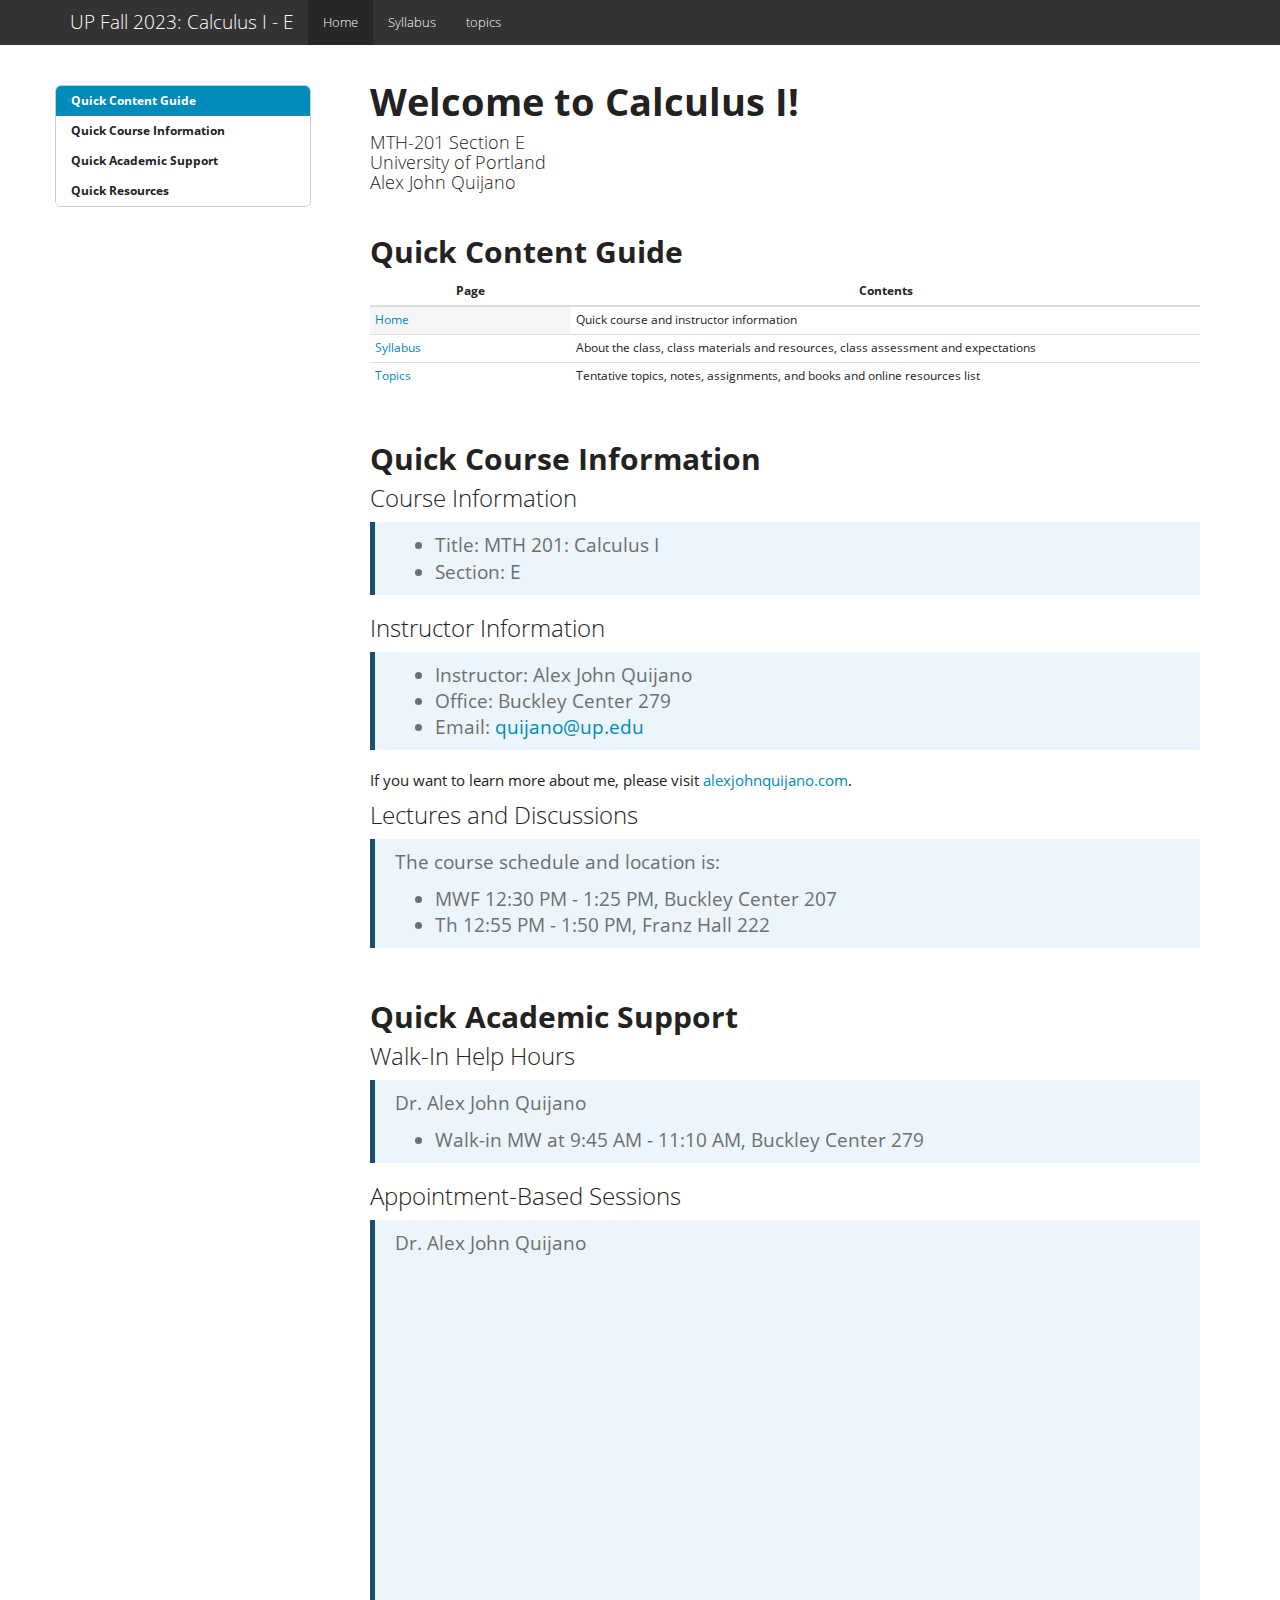
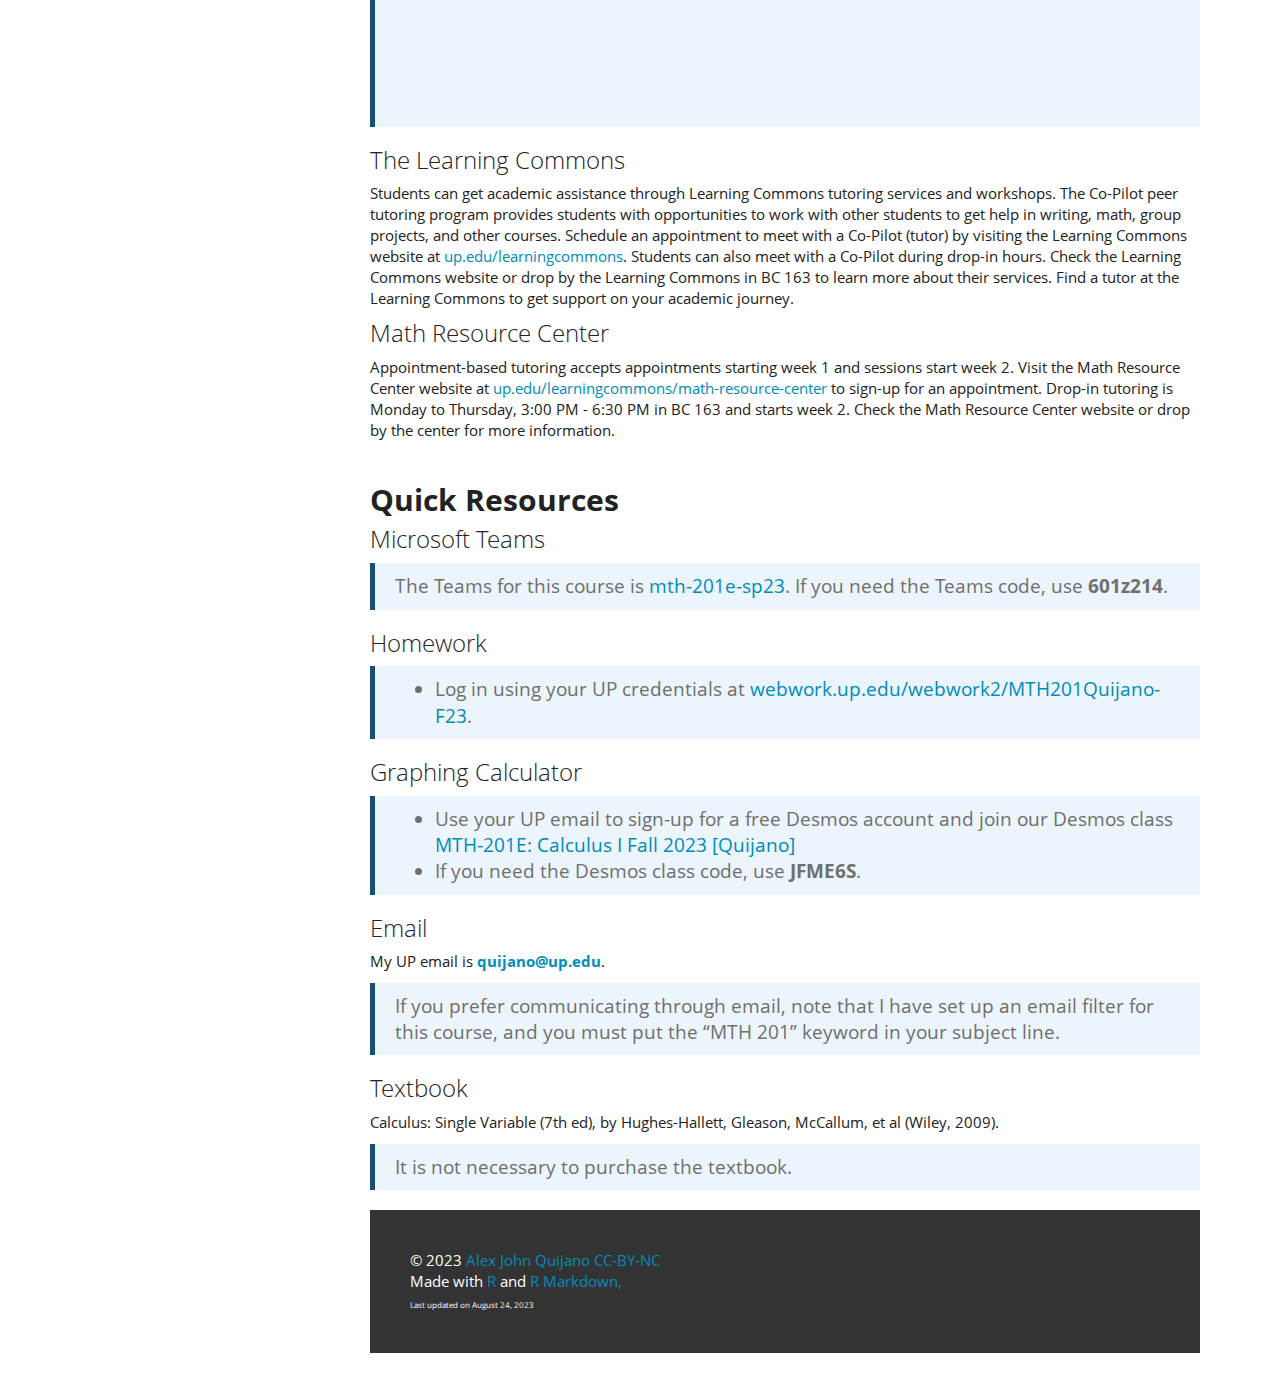
==== docs/index.html @ 6180c0e4 "initial commit" ====
<!DOCTYPE html>

<html>

<head>

<meta charset="utf-8" />
<meta name="generator" content="pandoc" />
<meta http-equiv="X-UA-Compatible" content="IE=EDGE" />




<title>Welcome to Calculus I!</title>

<script src="site_libs/header-attrs-2.24/header-attrs.js"></script>
<script src="site_libs/jquery-3.6.0/jquery-3.6.0.min.js"></script>
<meta name="viewport" content="width=device-width, initial-scale=1" />
<link href="site_libs/bootstrap-3.3.5/css/yeti.min.css" rel="stylesheet" />
<script src="site_libs/bootstrap-3.3.5/js/bootstrap.min.js"></script>
<script src="site_libs/bootstrap-3.3.5/shim/html5shiv.min.js"></script>
<script src="site_libs/bootstrap-3.3.5/shim/respond.min.js"></script>
<style>h1 {font-size: 34px;}
       h1.title {font-size: 38px;}
       h2 {font-size: 30px;}
       h3 {font-size: 24px;}
       h4 {font-size: 18px;}
       h5 {font-size: 16px;}
       h6 {font-size: 12px;}
       code {color: inherit; background-color: rgba(0, 0, 0, 0.04);}
       pre:not([class]) { background-color: white }</style>
<script src="site_libs/jqueryui-1.13.2/jquery-ui.min.js"></script>
<link href="site_libs/tocify-1.9.1/jquery.tocify.css" rel="stylesheet" />
<script src="site_libs/tocify-1.9.1/jquery.tocify.js"></script>
<script src="site_libs/navigation-1.1/tabsets.js"></script>
<link href="site_libs/highlightjs-9.12.0/default.css" rel="stylesheet" />
<script src="site_libs/highlightjs-9.12.0/highlight.js"></script>

<style type="text/css">
  code{white-space: pre-wrap;}
  span.smallcaps{font-variant: small-caps;}
  span.underline{text-decoration: underline;}
  div.column{display: inline-block; vertical-align: top; width: 50%;}
  div.hanging-indent{margin-left: 1.5em; text-indent: -1.5em;}
  ul.task-list{list-style: none;}
    </style>

<style type="text/css">code{white-space: pre;}</style>
<script type="text/javascript">
if (window.hljs) {
  hljs.configure({languages: []});
  hljs.initHighlightingOnLoad();
  if (document.readyState && document.readyState === "complete") {
    window.setTimeout(function() { hljs.initHighlighting(); }, 0);
  }
}
</script>






<link rel="stylesheet" href="css/custom.css" type="text/css" />



<style type = "text/css">
.main-container {
  max-width: 940px;
  margin-left: auto;
  margin-right: auto;
}
img {
  max-width:100%;
}
.tabbed-pane {
  padding-top: 12px;
}
.html-widget {
  margin-bottom: 20px;
}
button.code-folding-btn:focus {
  outline: none;
}
summary {
  display: list-item;
}
details > summary > p:only-child {
  display: inline;
}
pre code {
  padding: 0;
}
</style>


<style type="text/css">
.dropdown-submenu {
  position: relative;
}
.dropdown-submenu>.dropdown-menu {
  top: 0;
  left: 100%;
  margin-top: -6px;
  margin-left: -1px;
  border-radius: 0 6px 6px 6px;
}
.dropdown-submenu:hover>.dropdown-menu {
  display: block;
}
.dropdown-submenu>a:after {
  display: block;
  content: " ";
  float: right;
  width: 0;
  height: 0;
  border-color: transparent;
  border-style: solid;
  border-width: 5px 0 5px 5px;
  border-left-color: #cccccc;
  margin-top: 5px;
  margin-right: -10px;
}
.dropdown-submenu:hover>a:after {
  border-left-color: #adb5bd;
}
.dropdown-submenu.pull-left {
  float: none;
}
.dropdown-submenu.pull-left>.dropdown-menu {
  left: -100%;
  margin-left: 10px;
  border-radius: 6px 0 6px 6px;
}
</style>

<script type="text/javascript">
// manage active state of menu based on current page
$(document).ready(function () {
  // active menu anchor
  href = window.location.pathname
  href = href.substr(href.lastIndexOf('/') + 1)
  if (href === "")
    href = "index.html";
  var menuAnchor = $('a[href="' + href + '"]');

  // mark the anchor link active (and if it's in a dropdown, also mark that active)
  var dropdown = menuAnchor.closest('li.dropdown');
  if (window.bootstrap) { // Bootstrap 4+
    menuAnchor.addClass('active');
    dropdown.find('> .dropdown-toggle').addClass('active');
  } else { // Bootstrap 3
    menuAnchor.parent().addClass('active');
    dropdown.addClass('active');
  }

  // Navbar adjustments
  var navHeight = $(".navbar").first().height() + 15;
  var style = document.createElement('style');
  var pt = "padding-top: " + navHeight + "px; ";
  var mt = "margin-top: -" + navHeight + "px; ";
  var css = "";
  // offset scroll position for anchor links (for fixed navbar)
  for (var i = 1; i <= 6; i++) {
    css += ".section h" + i + "{ " + pt + mt + "}\n";
  }
  style.innerHTML = "body {" + pt + "padding-bottom: 40px; }\n" + css;
  document.head.appendChild(style);
});
</script>

<!-- tabsets -->

<style type="text/css">
.tabset-dropdown > .nav-tabs {
  display: inline-table;
  max-height: 500px;
  min-height: 44px;
  overflow-y: auto;
  border: 1px solid #ddd;
  border-radius: 4px;
}

.tabset-dropdown > .nav-tabs > li.active:before, .tabset-dropdown > .nav-tabs.nav-tabs-open:before {
  content: "\e259";
  font-family: 'Glyphicons Halflings';
  display: inline-block;
  padding: 10px;
  border-right: 1px solid #ddd;
}

.tabset-dropdown > .nav-tabs.nav-tabs-open > li.active:before {
  content: "\e258";
  font-family: 'Glyphicons Halflings';
  border: none;
}

.tabset-dropdown > .nav-tabs > li.active {
  display: block;
}

.tabset-dropdown > .nav-tabs > li > a,
.tabset-dropdown > .nav-tabs > li > a:focus,
.tabset-dropdown > .nav-tabs > li > a:hover {
  border: none;
  display: inline-block;
  border-radius: 4px;
  background-color: transparent;
}

.tabset-dropdown > .nav-tabs.nav-tabs-open > li {
  display: block;
  float: none;
}

.tabset-dropdown > .nav-tabs > li {
  display: none;
}
</style>

<!-- code folding -->



<style type="text/css">

#TOC {
  margin: 25px 0px 20px 0px;
}
@media (max-width: 768px) {
#TOC {
  position: relative;
  width: 100%;
}
}

@media print {
.toc-content {
  /* see https://github.com/w3c/csswg-drafts/issues/4434 */
  float: right;
}
}

.toc-content {
  padding-left: 30px;
  padding-right: 40px;
}

div.main-container {
  max-width: 1200px;
}

div.tocify {
  width: 20%;
  max-width: 260px;
  max-height: 85%;
}

@media (min-width: 768px) and (max-width: 991px) {
  div.tocify {
    width: 25%;
  }
}

@media (max-width: 767px) {
  div.tocify {
    width: 100%;
    max-width: none;
  }
}

.tocify ul, .tocify li {
  line-height: 20px;
}

.tocify-subheader .tocify-item {
  font-size: 0.90em;
}

.tocify .list-group-item {
  border-radius: 0px;
}


</style>



</head>

<body>


<div class="container-fluid main-container">


<!-- setup 3col/9col grid for toc_float and main content  -->
<div class="row">
<div class="col-xs-12 col-sm-4 col-md-3">
<div id="TOC" class="tocify">
</div>
</div>

<div class="toc-content col-xs-12 col-sm-8 col-md-9">




<div class="navbar navbar-default  navbar-fixed-top" role="navigation">
  <div class="container">
    <div class="navbar-header">
      <button type="button" class="navbar-toggle collapsed" data-toggle="collapse" data-bs-toggle="collapse" data-target="#navbar" data-bs-target="#navbar">
        <span class="icon-bar"></span>
        <span class="icon-bar"></span>
        <span class="icon-bar"></span>
      </button>
      <a class="navbar-brand" href="index.html">UP Fall 2023: Calculus I - E</a>
    </div>
    <div id="navbar" class="navbar-collapse collapse">
      <ul class="nav navbar-nav">
        <li>
  <a href="index.html">Home</a>
</li>
<li>
  <a href="syllabus.html">Syllabus</a>
</li>
<li>
  <a href="topics.html">topics</a>
</li>
      </ul>
      <ul class="nav navbar-nav navbar-right">
        
      </ul>
    </div><!--/.nav-collapse -->
  </div><!--/.container -->
</div><!--/.navbar -->

<div id="header">



<h1 class="title toc-ignore"><strong>Welcome to Calculus
I!</strong></h1>
<h4 class="author"><div class="line-block">MTH-201 Section E<br />
University of Portland<br />
Alex John Quijano</div></h4>

</div>


<p><br></p>
<div id="quick-content-guide" class="section level2">
<h2><strong>Quick Content Guide</strong></h2>
<table>
<colgroup>
<col width="24%" />
<col width="75%" />
</colgroup>
<thead>
<tr class="header">
<th>Page</th>
<th>Contents</th>
</tr>
</thead>
<tbody>
<tr class="odd">
<td><a href="index.html">Home</a></td>
<td>Quick course and instructor information</td>
</tr>
<tr class="even">
<td><a href="syllabus.html">Syllabus</a></td>
<td>About the class, class materials and resources, class assessment and
expectations</td>
</tr>
<tr class="odd">
<td><a href="topics.html">Topics</a></td>
<td>Tentative topics, notes, assignments, and books and online resources
list</td>
</tr>
</tbody>
</table>
<p><br></p>
</div>
<div id="quick-course-information" class="section level2">
<h2><strong>Quick Course Information</strong></h2>
<div id="course-information" class="section level3">
<h3>Course Information</h3>
<blockquote>
<ul>
<li>Title: MTH 201: Calculus I</li>
<li>Section: E</li>
</ul>
</blockquote>
</div>
<div id="instructor-information" class="section level3">
<h3>Instructor Information</h3>
<blockquote>
<ul>
<li>Instructor: Alex John Quijano</li>
<li>Office: Buckley Center 279</li>
<li>Email: <a href="mailto:quijano@up.edu"
class="email">quijano@up.edu</a></li>
</ul>
</blockquote>
<p>If you want to learn more about me, please visit <a
href="https://alexjohnquijano.com/"
target="_blank">alexjohnquijano.com</a>.</p>
</div>
<div id="lectures-and-discussions" class="section level3">
<h3>Lectures and Discussions</h3>
<blockquote>
<p>The course schedule and location is:</p>
<ul>
<li>MWF 12:30 PM - 1:25 PM, Buckley Center 207</li>
<li>Th 12:55 PM - 1:50 PM, Franz Hall 222</li>
</ul>
</blockquote>
<p><br></p>
</div>
</div>
<div id="quick-academic-support" class="section level2">
<h2><strong>Quick Academic Support</strong></h2>
<div id="walk-in-help-hours" class="section level3">
<h3>Walk-In Help Hours</h3>
<blockquote>
<p>Dr. Alex John Quijano</p>
<ul>
<li>Walk-in MW at 9:45 AM - 11:10 AM, Buckley Center 279</li>
</ul>
</blockquote>
</div>
<div id="appointment-based-sessions" class="section level3">
<h3>Appointment-Based Sessions</h3>
<blockquote>
<p>Dr. Alex John Quijano</p>
<!-- Calendly inline widget begin -->
<div class="calendly-inline-widget"
data-url="https://calendly.com/alexjohnquijano?hide_landing_page_details=1&amp;hide_gdpr_banner=1"
style="min-width:320px;height:450px;">

</div>
<script type="text/javascript" src="https://assets.calendly.com/assets/external/widget.js" async></script>
<!-- Calendly inline widget end -->
</blockquote>
</div>
<div id="the-learning-commons" class="section level3">
<h3>The Learning Commons</h3>
<p>Students can get academic assistance through Learning Commons
tutoring services and workshops. The Co-Pilot peer tutoring program
provides students with opportunities to work with other students to get
help in writing, math, group projects, and other courses. Schedule an
appointment to meet with a Co-Pilot (tutor) by visiting the Learning
Commons website at <a href="www.up.edu/learningcommons"
target="_blank">up.edu/learningcommons</a>. Students can also meet with
a Co-Pilot during drop-in hours. Check the Learning Commons website or
drop by the Learning Commons in BC 163 to learn more about their
services. Find a tutor at the Learning Commons to get support on your
academic journey.</p>
</div>
<div id="math-resource-center" class="section level3">
<h3>Math Resource Center</h3>
<p>Appointment-based tutoring accepts appointments starting week 1 and
sessions start week 2. Visit the Math Resource Center website at <a
href="https://www.up.edu/learningcommons/math-resource-center/index.html"
target="_blank">up.edu/learningcommons/math-resource-center</a> to
sign-up for an appointment. Drop-in tutoring is Monday to Thursday, 3:00
PM - 6:30 PM in BC 163 and starts week 2. Check the Math Resource Center
website or drop by the center for more information.</p>
<p><br></p>
</div>
</div>
<div id="quick-resources" class="section level2">
<h2><strong>Quick Resources</strong></h2>
<div id="microsoft-teams" class="section level3">
<h3>Microsoft Teams</h3>
<blockquote>
<p>The Teams for this course is <a
href="https://teams.microsoft.com/l/team/19%3alkqkXlU1wUpfYFDLkmvNo5_UTVF6WdUH0XlhsM-hMKM1%40thread.tacv2/conversations?groupId=0478f5dc-fee7-44d1-b54c-e8d3664c9b3b&amp;tenantId=ea8f3949-231c-40b6-a33f-56873af96f87"
target="_blank">mth-201e-sp23</a>. If you need the Teams code, use
<strong>601z214</strong>.</p>
</blockquote>
</div>
<div id="homework" class="section level3">
<h3>Homework</h3>
<blockquote>
<ul>
<li>Log in using your UP credentials at <a
href="https://webwork.up.edu/webwork2/MTH201Quijano-F23/"
target="_blank">webwork.up.edu/webwork2/MTH201Quijano-F23</a>.</li>
</ul>
</blockquote>
</div>
<div id="graphing-calculator" class="section level3">
<h3>Graphing Calculator</h3>
<blockquote>
<ul>
<li>Use your UP email to sign-up for a free Desmos account and join our
Desmos class <a
href="https://student.desmos.com/?prepopulateCode=jfme6s"
target="_blank">MTH-201E: Calculus I Fall 2023 [Quijano]</a></li>
<li>If you need the Desmos class code, use <strong>JFME6S</strong>.</li>
</ul>
</blockquote>
</div>
<div id="email" class="section level3">
<h3>Email</h3>
<p>My UP email is <strong><a href="mailto:quijano@up.edu"
class="email">quijano@up.edu</a></strong>.</p>
<blockquote>
<p>If you prefer communicating through email, note that I have set up an
email filter for this course, and you must put the “MTH 201” keyword in
your subject line.</p>
</blockquote>
</div>
<div id="textbook" class="section level3">
<h3>Textbook</h3>
<p>Calculus: Single Variable (7th ed), by Hughes-Hallett, Gleason,
McCallum, et al (Wiley, 2009).</p>
<blockquote>
<p>It is not necessary to purchase the textbook.</p>
</blockquote>
</div>
</div>

<footer>© 2023 <a href="alexjohnquijano.com">Alex John Quijano</a> <a href="https://creativecommons.org/licenses/by-sa/4.0/">CC-BY-NC</a>
<br/> Made with <a href="https://cran.r-project.org/">R</a> and <a href="https://rmarkdown.rstudio.com/">R Markdown,</a> 
<br/><span style="font-size:0.8rem;">Last updated on August 24, 2023</span>

</footer><div class="tocify-extend-page" data-unique="tocify-extend-page" style="height: 0;"></div><!-- Add function to open links to external links in new tab, from: --><!-- https://yihui.name/en/2018/09/target-blank/ -->

<script src="js/external-link.js"></script>


</div>
</div>

</div>

<script>

// add bootstrap table styles to pandoc tables
function bootstrapStylePandocTables() {
  $('tr.odd').parent('tbody').parent('table').addClass('table table-condensed');
}
$(document).ready(function () {
  bootstrapStylePandocTables();
});


</script>

<!-- tabsets -->

<script>
$(document).ready(function () {
  window.buildTabsets("TOC");
});

$(document).ready(function () {
  $('.tabset-dropdown > .nav-tabs > li').click(function () {
    $(this).parent().toggleClass('nav-tabs-open');
  });
});
</script>

<!-- code folding -->

<script>
$(document).ready(function ()  {

    // temporarily add toc-ignore selector to headers for the consistency with Pandoc
    $('.unlisted.unnumbered').addClass('toc-ignore')

    // move toc-ignore selectors from section div to header
    $('div.section.toc-ignore')
        .removeClass('toc-ignore')
        .children('h1,h2,h3,h4,h5').addClass('toc-ignore');

    // establish options
    var options = {
      selectors: "h1,h2,h3",
      theme: "bootstrap3",
      context: '.toc-content',
      hashGenerator: function (text) {
        return text.replace(/[.\\/?&!#<>]/g, '').replace(/\s/g, '_');
      },
      ignoreSelector: ".toc-ignore",
      scrollTo: 0
    };
    options.showAndHide = true;
    options.smoothScroll = true;

    // tocify
    var toc = $("#TOC").tocify(options).data("toc-tocify");
});
</script>

<!-- dynamically load mathjax for compatibility with self-contained -->
<script>
  (function () {
    var script = document.createElement("script");
    script.type = "text/javascript";
    script.src  = "https://mathjax.rstudio.com/latest/MathJax.js?config=TeX-AMS-MML_HTMLorMML";
    document.getElementsByTagName("head")[0].appendChild(script);
  })();
</script>

</body>
</html>
---- docs/site_libs/bootstrap-3.3.5/css/yeti.min.css ----
@font-face {
  font-family: 'Open Sans';
  font-style: normal;
  font-weight: 300;
  src: url(fonts/OpenSansLight.ttf) format('truetype');
}
@font-face {
  font-family: 'Open Sans';
  font-style: normal;
  font-weight: 400;
  src: url(fonts/OpenSans.ttf) format('truetype');
}
@font-face {
  font-family: 'Open Sans';
  font-style: normal;
  font-weight: 700;
  src: url(fonts/OpenSansBold.ttf) format('truetype');
}
@font-face {
  font-family: 'Open Sans';
  font-style: italic;
  font-weight: 300;
  src: url(fonts/OpenSansLightItalic.ttf) format('truetype');
}
@font-face {
  font-family: 'Open Sans';
  font-style: italic;
  font-weight: 400;
  src: url(fonts/OpenSansItalic.ttf) format('truetype');
}
@font-face {
  font-family: 'Open Sans';
  font-style: italic;
  font-weight: 700;
  src: url(fonts/OpenSansBoldItalic.ttf) format('truetype');
}


/*!
 * bootswatch v3.3.6
 * Homepage: http://bootswatch.com
 * Copyright 2012-2015 Thomas Park
 * Licensed under MIT
 * Based on Bootstrap
*//*!
 * Bootstrap v3.3.6 (http://getbootstrap.com)
 * Copyright 2011-2015 Twitter, Inc.
 * Licensed under MIT (https://github.com/twbs/bootstrap/blob/master/LICENSE)
 *//*! normalize.css v3.0.3 | MIT License | github.com/necolas/normalize.css */html{font-family:sans-serif;-ms-text-size-adjust:100%;-webkit-text-size-adjust:100%}body{margin:0}article,aside,details,figcaption,figure,footer,header,hgroup,main,menu,nav,section,summary{display:block}audio,canvas,progress,video{display:inline-block;vertical-align:baseline}audio:not([controls]){display:none;height:0}[hidden],template{display:none}a{background-color:transparent}a:active,a:hover{outline:0}abbr[title]{border-bottom:1px dotted}b,strong{font-weight:bold}dfn{font-style:italic}h1{font-size:2em;margin:0.67em 0}mark{background:#ff0;color:#000}small{font-size:80%}sub,sup{font-size:75%;line-height:0;position:relative;vertical-align:baseline}sup{top:-0.5em}sub{bottom:-0.25em}img{border:0}svg:not(:root){overflow:hidden}figure{margin:1em 40px}hr{-webkit-box-sizing:content-box;-moz-box-sizing:content-box;box-sizing:content-box;height:0}pre{overflow:auto}code,kbd,pre,samp{font-family:monospace, monospace;font-size:1em}button,input,optgroup,select,textarea{color:inherit;font:inherit;margin:0}button{overflow:visible}button,select{text-transform:none}button,html input[type="button"],input[type="reset"],input[type="submit"]{-webkit-appearance:button;cursor:pointer}button[disabled],html input[disabled]{cursor:default}button::-moz-focus-inner,input::-moz-focus-inner{border:0;padding:0}input{line-height:normal}input[type="checkbox"],input[type="radio"]{-webkit-box-sizing:border-box;-moz-box-sizing:border-box;box-sizing:border-box;padding:0}input[type="number"]::-webkit-inner-spin-button,input[type="number"]::-webkit-outer-spin-button{height:auto}input[type="search"]{-webkit-appearance:textfield;-webkit-box-sizing:content-box;-moz-box-sizing:content-box;box-sizing:content-box}input[type="search"]::-webkit-search-cancel-button,input[type="search"]::-webkit-search-decoration{-webkit-appearance:none}fieldset{border:1px solid #c0c0c0;margin:0 2px;padding:0.35em 0.625em 0.75em}legend{border:0;padding:0}textarea{overflow:auto}optgroup{font-weight:bold}table{border-collapse:collapse;border-spacing:0}td,th{padding:0}/*! Source: https://github.com/h5bp/html5-boilerplate/blob/master/src/css/main.css */@media print{*,*:before,*:after{background:transparent !important;color:#000 !important;-webkit-box-shadow:none !important;box-shadow:none !important;text-shadow:none !important}a,a:visited{text-decoration:underline}a[href]:after{content:" (" attr(href) ")"}abbr[title]:after{content:" (" attr(title) ")"}a[href^="#"]:after,a[href^="javascript:"]:after{content:""}pre,blockquote{border:1px solid #999;page-break-inside:avoid}thead{display:table-header-group}tr,img{page-break-inside:avoid}img{max-width:100% !important}p,h2,h3{orphans:3;widows:3}h2,h3{page-break-after:avoid}.navbar{display:none}.btn>.caret,.dropup>.btn>.caret{border-top-color:#000 !important}.label{border:1px solid #000}.table{border-collapse:collapse !important}.table td,.table th{background-color:#fff !important}.table-bordered th,.table-bordered td{border:1px solid #ddd !important}}@font-face{font-family:'Glyphicons Halflings';src:url('../fonts/glyphicons-halflings-regular.eot');src:url('../fonts/glyphicons-halflings-regular.eot?#iefix') format('embedded-opentype'),url('../fonts/glyphicons-halflings-regular.woff') format('woff'),url('../fonts/glyphicons-halflings-regular.ttf') format('truetype'),url('../fonts/glyphicons-halflings-regular.svg#glyphicons_halflingsregular') format('svg')}.glyphicon{position:relative;top:1px;display:inline-block;font-family:'Glyphicons Halflings';font-style:normal;font-weight:normal;line-height:1;-webkit-font-smoothing:antialiased;-moz-osx-font-smoothing:grayscale}.glyphicon-asterisk:before{content:"\002a"}.glyphicon-plus:before{content:"\002b"}.glyphicon-euro:before,.glyphicon-eur:before{content:"\20ac"}.glyphicon-minus:before{content:"\2212"}.glyphicon-cloud:before{content:"\2601"}.glyphicon-envelope:before{content:"\2709"}.glyphicon-pencil:before{content:"\270f"}.glyphicon-glass:before{content:"\e001"}.glyphicon-music:before{content:"\e002"}.glyphicon-search:before{content:"\e003"}.glyphicon-heart:before{content:"\e005"}.glyphicon-star:before{content:"\e006"}.glyphicon-star-empty:before{content:"\e007"}.glyphicon-user:before{content:"\e008"}.glyphicon-film:before{content:"\e009"}.glyphicon-th-large:before{content:"\e010"}.glyphicon-th:before{content:"\e011"}.glyphicon-th-list:before{content:"\e012"}.glyphicon-ok:before{content:"\e013"}.glyphicon-remove:before{content:"\e014"}.glyphicon-zoom-in:before{content:"\e015"}.glyphicon-zoom-out:before{content:"\e016"}.glyphicon-off:before{content:"\e017"}.glyphicon-signal:before{content:"\e018"}.glyphicon-cog:before{content:"\e019"}.glyphicon-trash:before{content:"\e020"}.glyphicon-home:before{content:"\e021"}.glyphicon-file:before{content:"\e022"}.glyphicon-time:before{content:"\e023"}.glyphicon-road:before{content:"\e024"}.glyphicon-download-alt:before{content:"\e025"}.glyphicon-download:before{content:"\e026"}.glyphicon-upload:before{content:"\e027"}.glyphicon-inbox:before{content:"\e028"}.glyphicon-play-circle:before{content:"\e029"}.glyphicon-repeat:before{content:"\e030"}.glyphicon-refresh:before{content:"\e031"}.glyphicon-list-alt:before{content:"\e032"}.glyphicon-lock:before{content:"\e033"}.glyphicon-flag:before{content:"\e034"}.glyphicon-headphones:before{content:"\e035"}.glyphicon-volume-off:before{content:"\e036"}.glyphicon-volume-down:before{content:"\e037"}.glyphicon-volume-up:before{content:"\e038"}.glyphicon-qrcode:before{content:"\e039"}.glyphicon-barcode:before{content:"\e040"}.glyphicon-tag:before{content:"\e041"}.glyphicon-tags:before{content:"\e042"}.glyphicon-book:before{content:"\e043"}.glyphicon-bookmark:before{content:"\e044"}.glyphicon-print:before{content:"\e045"}.glyphicon-camera:before{content:"\e046"}.glyphicon-font:before{content:"\e047"}.glyphicon-bold:before{content:"\e048"}.glyphicon-italic:before{content:"\e049"}.glyphicon-text-height:before{content:"\e050"}.glyphicon-text-width:before{content:"\e051"}.glyphicon-align-left:before{content:"\e052"}.glyphicon-align-center:before{content:"\e053"}.glyphicon-align-right:before{content:"\e054"}.glyphicon-align-justify:before{content:"\e055"}.glyphicon-list:before{content:"\e056"}.glyphicon-indent-left:before{content:"\e057"}.glyphicon-indent-right:before{content:"\e058"}.glyphicon-facetime-video:before{content:"\e059"}.glyphicon-picture:before{content:"\e060"}.glyphicon-map-marker:before{content:"\e062"}.glyphicon-adjust:before{content:"\e063"}.glyphicon-tint:before{content:"\e064"}.glyphicon-edit:before{content:"\e065"}.glyphicon-share:before{content:"\e066"}.glyphicon-check:before{content:"\e067"}.glyphicon-move:before{content:"\e068"}.glyphicon-step-backward:before{content:"\e069"}.glyphicon-fast-backward:before{content:"\e070"}.glyphicon-backward:before{content:"\e071"}.glyphicon-play:before{content:"\e072"}.glyphicon-pause:before{content:"\e073"}.glyphicon-stop:before{content:"\e074"}.glyphicon-forward:before{content:"\e075"}.glyphicon-fast-forward:before{content:"\e076"}.glyphicon-step-forward:before{content:"\e077"}.glyphicon-eject:before{content:"\e078"}.glyphicon-chevron-left:before{content:"\e079"}.glyphicon-chevron-right:before{content:"\e080"}.glyphicon-plus-sign:before{content:"\e081"}.glyphicon-minus-sign:before{content:"\e082"}.glyphicon-remove-sign:before{content:"\e083"}.glyphicon-ok-sign:before{content:"\e084"}.glyphicon-question-sign:before{content:"\e085"}.glyphicon-info-sign:before{content:"\e086"}.glyphicon-screenshot:before{content:"\e087"}.glyphicon-remove-circle:before{content:"\e088"}.glyphicon-ok-circle:before{content:"\e089"}.glyphicon-ban-circle:before{content:"\e090"}.glyphicon-arrow-left:before{content:"\e091"}.glyphicon-arrow-right:before{content:"\e092"}.glyphicon-arrow-up:before{content:"\e093"}.glyphicon-arrow-down:before{content:"\e094"}.glyphicon-share-alt:before{content:"\e095"}.glyphicon-resize-full:before{content:"\e096"}.glyphicon-resize-small:before{content:"\e097"}.glyphicon-exclamation-sign:before{content:"\e101"}.glyphicon-gift:before{content:"\e102"}.glyphicon-leaf:before{content:"\e103"}.glyphicon-fire:before{content:"\e104"}.glyphicon-eye-open:before{content:"\e105"}.glyphicon-eye-close:before{content:"\e106"}.glyphicon-warning-sign:before{content:"\e107"}.glyphicon-plane:before{content:"\e108"}.glyphicon-calendar:before{content:"\e109"}.glyphicon-random:before{content:"\e110"}.glyphicon-comment:before{content:"\e111"}.glyphicon-magnet:before{content:"\e112"}.glyphicon-chevron-up:before{content:"\e113"}.glyphicon-chevron-down:before{content:"\e114"}.glyphicon-retweet:before{content:"\e115"}.glyphicon-shopping-cart:before{content:"\e116"}.glyphicon-folder-close:before{content:"\e117"}.glyphicon-folder-open:before{content:"\e118"}.glyphicon-resize-vertical:before{content:"\e119"}.glyphicon-resize-horizontal:before{content:"\e120"}.glyphicon-hdd:before{content:"\e121"}.glyphicon-bullhorn:before{content:"\e122"}.glyphicon-bell:before{content:"\e123"}.glyphicon-certificate:before{content:"\e124"}.glyphicon-thumbs-up:before{content:"\e125"}.glyphicon-thumbs-down:before{content:"\e126"}.glyphicon-hand-right:before{content:"\e127"}.glyphicon-hand-left:before{content:"\e128"}.glyphicon-hand-up:before{content:"\e129"}.glyphicon-hand-down:before{content:"\e130"}.glyphicon-circle-arrow-right:before{content:"\e131"}.glyphicon-circle-arrow-left:before{content:"\e132"}.glyphicon-circle-arrow-up:before{content:"\e133"}.glyphicon-circle-arrow-down:before{content:"\e134"}.glyphicon-globe:before{content:"\e135"}.glyphicon-wrench:before{content:"\e136"}.glyphicon-tasks:before{content:"\e137"}.glyphicon-filter:before{content:"\e138"}.glyphicon-briefcase:before{content:"\e139"}.glyphicon-fullscreen:before{content:"\e140"}.glyphicon-dashboard:before{content:"\e141"}.glyphicon-paperclip:before{content:"\e142"}.glyphicon-heart-empty:before{content:"\e143"}.glyphicon-link:before{content:"\e144"}.glyphicon-phone:before{content:"\e145"}.glyphicon-pushpin:before{content:"\e146"}.glyphicon-usd:before{content:"\e148"}.glyphicon-gbp:before{content:"\e149"}.glyphicon-sort:before{content:"\e150"}.glyphicon-sort-by-alphabet:before{content:"\e151"}.glyphicon-sort-by-alphabet-alt:before{content:"\e152"}.glyphicon-sort-by-order:before{content:"\e153"}.glyphicon-sort-by-order-alt:before{content:"\e154"}.glyphicon-sort-by-attributes:before{content:"\e155"}.glyphicon-sort-by-attributes-alt:before{content:"\e156"}.glyphicon-unchecked:before{content:"\e157"}.glyphicon-expand:before{content:"\e158"}.glyphicon-collapse-down:before{content:"\e159"}.glyphicon-collapse-up:before{content:"\e160"}.glyphicon-log-in:before{content:"\e161"}.glyphicon-flash:before{content:"\e162"}.glyphicon-log-out:before{content:"\e163"}.glyphicon-new-window:before{content:"\e164"}.glyphicon-record:before{content:"\e165"}.glyphicon-save:before{content:"\e166"}.glyphicon-open:before{content:"\e167"}.glyphicon-saved:before{content:"\e168"}.glyphicon-import:before{content:"\e169"}.glyphicon-export:before{content:"\e170"}.glyphicon-send:before{content:"\e171"}.glyphicon-floppy-disk:before{content:"\e172"}.glyphicon-floppy-saved:before{content:"\e173"}.glyphicon-floppy-remove:before{content:"\e174"}.glyphicon-floppy-save:before{content:"\e175"}.glyphicon-floppy-open:before{content:"\e176"}.glyphicon-credit-card:before{content:"\e177"}.glyphicon-transfer:before{content:"\e178"}.glyphicon-cutlery:before{content:"\e179"}.glyphicon-header:before{content:"\e180"}.glyphicon-compressed:before{content:"\e181"}.glyphicon-earphone:before{content:"\e182"}.glyphicon-phone-alt:before{content:"\e183"}.glyphicon-tower:before{content:"\e184"}.glyphicon-stats:before{content:"\e185"}.glyphicon-sd-video:before{content:"\e186"}.glyphicon-hd-video:before{content:"\e187"}.glyphicon-subtitles:before{content:"\e188"}.glyphicon-sound-stereo:before{content:"\e189"}.glyphicon-sound-dolby:before{content:"\e190"}.glyphicon-sound-5-1:before{content:"\e191"}.glyphicon-sound-6-1:before{content:"\e192"}.glyphicon-sound-7-1:before{content:"\e193"}.glyphicon-copyright-mark:before{content:"\e194"}.glyphicon-registration-mark:before{content:"\e195"}.glyphicon-cloud-download:before{content:"\e197"}.glyphicon-cloud-upload:before{content:"\e198"}.glyphicon-tree-conifer:before{content:"\e199"}.glyphicon-tree-deciduous:before{content:"\e200"}.glyphicon-cd:before{content:"\e201"}.glyphicon-save-file:before{content:"\e202"}.glyphicon-open-file:before{content:"\e203"}.glyphicon-level-up:before{content:"\e204"}.glyphicon-copy:before{content:"\e205"}.glyphicon-paste:before{content:"\e206"}.glyphicon-alert:before{content:"\e209"}.glyphicon-equalizer:before{content:"\e210"}.glyphicon-king:before{content:"\e211"}.glyphicon-queen:before{content:"\e212"}.glyphicon-pawn:before{content:"\e213"}.glyphicon-bishop:before{content:"\e214"}.glyphicon-knight:before{content:"\e215"}.glyphicon-baby-formula:before{content:"\e216"}.glyphicon-tent:before{content:"\26fa"}.glyphicon-blackboard:before{content:"\e218"}.glyphicon-bed:before{content:"\e219"}.glyphicon-apple:before{content:"\f8ff"}.glyphicon-erase:before{content:"\e221"}.glyphicon-hourglass:before{content:"\231b"}.glyphicon-lamp:before{content:"\e223"}.glyphicon-duplicate:before{content:"\e224"}.glyphicon-piggy-bank:before{content:"\e225"}.glyphicon-scissors:before{content:"\e226"}.glyphicon-bitcoin:before{content:"\e227"}.glyphicon-btc:before{content:"\e227"}.glyphicon-xbt:before{content:"\e227"}.glyphicon-yen:before{content:"\00a5"}.glyphicon-jpy:before{content:"\00a5"}.glyphicon-ruble:before{content:"\20bd"}.glyphicon-rub:before{content:"\20bd"}.glyphicon-scale:before{content:"\e230"}.glyphicon-ice-lolly:before{content:"\e231"}.glyphicon-ice-lolly-tasted:before{content:"\e232"}.glyphicon-education:before{content:"\e233"}.glyphicon-option-horizontal:before{content:"\e234"}.glyphicon-option-vertical:before{content:"\e235"}.glyphicon-menu-hamburger:before{content:"\e236"}.glyphicon-modal-window:before{content:"\e237"}.glyphicon-oil:before{content:"\e238"}.glyphicon-grain:before{content:"\e239"}.glyphicon-sunglasses:before{content:"\e240"}.glyphicon-text-size:before{content:"\e241"}.glyphicon-text-color:before{content:"\e242"}.glyphicon-text-background:before{content:"\e243"}.glyphicon-object-align-top:before{content:"\e244"}.glyphicon-object-align-bottom:before{content:"\e245"}.glyphicon-object-align-horizontal:before{content:"\e246"}.glyphicon-object-align-left:before{content:"\e247"}.glyphicon-object-align-vertical:before{content:"\e248"}.glyphicon-object-align-right:before{content:"\e249"}.glyphicon-triangle-right:before{content:"\e250"}.glyphicon-triangle-left:before{content:"\e251"}.glyphicon-triangle-bottom:before{content:"\e252"}.glyphicon-triangle-top:before{content:"\e253"}.glyphicon-console:before{content:"\e254"}.glyphicon-superscript:before{content:"\e255"}.glyphicon-subscript:before{content:"\e256"}.glyphicon-menu-left:before{content:"\e257"}.glyphicon-menu-right:before{content:"\e258"}.glyphicon-menu-down:before{content:"\e259"}.glyphicon-menu-up:before{content:"\e260"}*{-webkit-box-sizing:border-box;-moz-box-sizing:border-box;box-sizing:border-box}*:before,*:after{-webkit-box-sizing:border-box;-moz-box-sizing:border-box;box-sizing:border-box}html{font-size:10px;-webkit-tap-highlight-color:rgba(0,0,0,0)}body{font-family:"Open Sans","Helvetica Neue",Helvetica,Arial,sans-serif;font-size:15px;line-height:1.4;color:#222222;background-color:#ffffff}input,button,select,textarea{font-family:inherit;font-size:inherit;line-height:inherit}a{color:#008cba;text-decoration:none}a:hover,a:focus{color:#008cba;text-decoration:underline}a:focus{outline:thin dotted;outline:5px auto -webkit-focus-ring-color;outline-offset:-2px}figure{margin:0}img{vertical-align:middle}.img-responsive,.thumbnail>img,.thumbnail a>img,.carousel-inner>.item>img,.carousel-inner>.item>a>img{display:block;max-width:100%;height:auto}.img-rounded{border-radius:0}.img-thumbnail{padding:4px;line-height:1.4;background-color:#ffffff;border:1px solid #dddddd;border-radius:0;-webkit-transition:all .2s ease-in-out;-o-transition:all .2s ease-in-out;transition:all .2s ease-in-out;display:inline-block;max-width:100%;height:auto}.img-circle{border-radius:50%}hr{margin-top:21px;margin-bottom:21px;border:0;border-top:1px solid #dddddd}.sr-only{position:absolute;width:1px;height:1px;margin:-1px;padding:0;overflow:hidden;clip:rect(0, 0, 0, 0);border:0}.sr-only-focusable:active,.sr-only-focusable:focus{position:static;width:auto;height:auto;margin:0;overflow:visible;clip:auto}[role="button"]{cursor:pointer}h1,h2,h3,h4,h5,h6,.h1,.h2,.h3,.h4,.h5,.h6{font-family:"Open Sans","Helvetica Neue",Helvetica,Arial,sans-serif;font-weight:300;line-height:1.1;color:inherit}h1 small,h2 small,h3 small,h4 small,h5 small,h6 small,.h1 small,.h2 small,.h3 small,.h4 small,.h5 small,.h6 small,h1 .small,h2 .small,h3 .small,h4 .small,h5 .small,h6 .small,.h1 .small,.h2 .small,.h3 .small,.h4 .small,.h5 .small,.h6 .small{font-weight:normal;line-height:1;color:#999999}h1,.h1,h2,.h2,h3,.h3{margin-top:21px;margin-bottom:10.5px}h1 small,.h1 small,h2 small,.h2 small,h3 small,.h3 small,h1 .small,.h1 .small,h2 .small,.h2 .small,h3 .small,.h3 .small{font-size:65%}h4,.h4,h5,.h5,h6,.h6{margin-top:10.5px;margin-bottom:10.5px}h4 small,.h4 small,h5 small,.h5 small,h6 small,.h6 small,h4 .small,.h4 .small,h5 .small,.h5 .small,h6 .small,.h6 .small{font-size:75%}h1,.h1{font-size:39px}h2,.h2{font-size:32px}h3,.h3{font-size:26px}h4,.h4{font-size:19px}h5,.h5{font-size:15px}h6,.h6{font-size:13px}p{margin:0 0 10.5px}.lead{margin-bottom:21px;font-size:17px;font-weight:300;line-height:1.4}@media (min-width:768px){.lead{font-size:22.5px}}small,.small{font-size:80%}mark,.mark{background-color:#fcf8e3;padding:.2em}.text-left{text-align:left}.text-right{text-align:right}.text-center{text-align:center}.text-justify{text-align:justify}.text-nowrap{white-space:nowrap}.text-lowercase{text-transform:lowercase}.text-uppercase{text-transform:uppercase}.text-capitalize{text-transform:capitalize}.text-muted{color:#999999}.text-primary{color:#008cba}a.text-primary:hover,a.text-primary:focus{color:#006687}.text-success{color:#43ac6a}a.text-success:hover,a.text-success:focus{color:#358753}.text-info{color:#5bc0de}a.text-info:hover,a.text-info:focus{color:#31b0d5}.text-warning{color:#e99002}a.text-warning:hover,a.text-warning:focus{color:#b67102}.text-danger{color:#f04124}a.text-danger:hover,a.text-danger:focus{color:#d32a0e}.bg-primary{color:#fff;background-color:#008cba}a.bg-primary:hover,a.bg-primary:focus{background-color:#006687}.bg-success{background-color:#dff0d8}a.bg-success:hover,a.bg-success:focus{background-color:#c1e2b3}.bg-info{background-color:#d9edf7}a.bg-info:hover,a.bg-info:focus{background-color:#afd9ee}.bg-warning{background-color:#fcf8e3}a.bg-warning:hover,a.bg-warning:focus{background-color:#f7ecb5}.bg-danger{background-color:#f2dede}a.bg-danger:hover,a.bg-danger:focus{background-color:#e4b9b9}.page-header{padding-bottom:9.5px;margin:42px 0 21px;border-bottom:1px solid #dddddd}ul,ol{margin-top:0;margin-bottom:10.5px}ul ul,ol ul,ul ol,ol ol{margin-bottom:0}.list-unstyled{padding-left:0;list-style:none}.list-inline{padding-left:0;list-style:none;margin-left:-5px}.list-inline>li{display:inline-block;padding-left:5px;padding-right:5px}dl{margin-top:0;margin-bottom:21px}dt,dd{line-height:1.4}dt{font-weight:bold}dd{margin-left:0}@media (min-width:768px){.dl-horizontal dt{float:left;width:160px;clear:left;text-align:right;overflow:hidden;text-overflow:ellipsis;white-space:nowrap}.dl-horizontal dd{margin-left:180px}}abbr[title],abbr[data-original-title]{cursor:help;border-bottom:1px dotted #999999}.initialism{font-size:90%;text-transform:uppercase}blockquote{padding:10.5px 21px;margin:0 0 21px;font-size:18.75px;border-left:5px solid #dddddd}blockquote p:last-child,blockquote ul:last-child,blockquote ol:last-child{margin-bottom:0}blockquote footer,blockquote small,blockquote .small{display:block;font-size:80%;line-height:1.4;color:#6f6f6f}blockquote footer:before,blockquote small:before,blockquote .small:before{content:'\2014 \00A0'}.blockquote-reverse,blockquote.pull-right{padding-right:15px;padding-left:0;border-right:5px solid #dddddd;border-left:0;text-align:right}.blockquote-reverse footer:before,blockquote.pull-right footer:before,.blockquote-reverse small:before,blockquote.pull-right small:before,.blockquote-reverse .small:before,blockquote.pull-right .small:before{content:''}.blockquote-reverse footer:after,blockquote.pull-right footer:after,.blockquote-reverse small:after,blockquote.pull-right small:after,.blockquote-reverse .small:after,blockquote.pull-right .small:after{content:'\00A0 \2014'}address{margin-bottom:21px;font-style:normal;line-height:1.4}code,kbd,pre,samp{font-family:monospace}code{padding:2px 4px;font-size:90%;color:#c7254e;background-color:#f9f2f4;border-radius:0}kbd{padding:2px 4px;font-size:90%;color:#ffffff;background-color:#333333;border-radius:0;-webkit-box-shadow:inset 0 -1px 0 rgba(0,0,0,0.25);box-shadow:inset 0 -1px 0 rgba(0,0,0,0.25)}kbd kbd{padding:0;font-size:100%;font-weight:bold;-webkit-box-shadow:none;box-shadow:none}pre{display:block;padding:10px;margin:0 0 10.5px;font-size:14px;line-height:1.4;word-break:break-all;word-wrap:break-word;color:#333333;background-color:#f5f5f5;border:1px solid #cccccc;border-radius:0}pre code{padding:0;font-size:inherit;color:inherit;white-space:pre-wrap;background-color:transparent;border-radius:0}.pre-scrollable{max-height:340px;overflow-y:scroll}.container{margin-right:auto;margin-left:auto;padding-left:15px;padding-right:15px}@media (min-width:768px){.container{width:750px}}@media (min-width:992px){.container{width:970px}}@media (min-width:1200px){.container{width:1170px}}.container-fluid{margin-right:auto;margin-left:auto;padding-left:15px;padding-right:15px}.row{margin-left:-15px;margin-right:-15px}.col-xs-1,.col-sm-1,.col-md-1,.col-lg-1,.col-xs-2,.col-sm-2,.col-md-2,.col-lg-2,.col-xs-3,.col-sm-3,.col-md-3,.col-lg-3,.col-xs-4,.col-sm-4,.col-md-4,.col-lg-4,.col-xs-5,.col-sm-5,.col-md-5,.col-lg-5,.col-xs-6,.col-sm-6,.col-md-6,.col-lg-6,.col-xs-7,.col-sm-7,.col-md-7,.col-lg-7,.col-xs-8,.col-sm-8,.col-md-8,.col-lg-8,.col-xs-9,.col-sm-9,.col-md-9,.col-lg-9,.col-xs-10,.col-sm-10,.col-md-10,.col-lg-10,.col-xs-11,.col-sm-11,.col-md-11,.col-lg-11,.col-xs-12,.col-sm-12,.col-md-12,.col-lg-12{position:relative;min-height:1px;padding-left:15px;padding-right:15px}.col-xs-1,.col-xs-2,.col-xs-3,.col-xs-4,.col-xs-5,.col-xs-6,.col-xs-7,.col-xs-8,.col-xs-9,.col-xs-10,.col-xs-11,.col-xs-12{float:left}.col-xs-12{width:100%}.col-xs-11{width:91.66666667%}.col-xs-10{width:83.33333333%}.col-xs-9{width:75%}.col-xs-8{width:66.66666667%}.col-xs-7{width:58.33333333%}.col-xs-6{width:50%}.col-xs-5{width:41.66666667%}.col-xs-4{width:33.33333333%}.col-xs-3{width:25%}.col-xs-2{width:16.66666667%}.col-xs-1{width:8.33333333%}.col-xs-pull-12{right:100%}.col-xs-pull-11{right:91.66666667%}.col-xs-pull-10{right:83.33333333%}.col-xs-pull-9{right:75%}.col-xs-pull-8{right:66.66666667%}.col-xs-pull-7{right:58.33333333%}.col-xs-pull-6{right:50%}.col-xs-pull-5{right:41.66666667%}.col-xs-pull-4{right:33.33333333%}.col-xs-pull-3{right:25%}.col-xs-pull-2{right:16.66666667%}.col-xs-pull-1{right:8.33333333%}.col-xs-pull-0{right:auto}.col-xs-push-12{left:100%}.col-xs-push-11{left:91.66666667%}.col-xs-push-10{left:83.33333333%}.col-xs-push-9{left:75%}.col-xs-push-8{left:66.66666667%}.col-xs-push-7{left:58.33333333%}.col-xs-push-6{left:50%}.col-xs-push-5{left:41.66666667%}.col-xs-push-4{left:33.33333333%}.col-xs-push-3{left:25%}.col-xs-push-2{left:16.66666667%}.col-xs-push-1{left:8.33333333%}.col-xs-push-0{left:auto}.col-xs-offset-12{margin-left:100%}.col-xs-offset-11{margin-left:91.66666667%}.col-xs-offset-10{margin-left:83.33333333%}.col-xs-offset-9{margin-left:75%}.col-xs-offset-8{margin-left:66.66666667%}.col-xs-offset-7{margin-left:58.33333333%}.col-xs-offset-6{margin-left:50%}.col-xs-offset-5{margin-left:41.66666667%}.col-xs-offset-4{margin-left:33.33333333%}.col-xs-offset-3{margin-left:25%}.col-xs-offset-2{margin-left:16.66666667%}.col-xs-offset-1{margin-left:8.33333333%}.col-xs-offset-0{margin-left:0%}@media (min-width:768px){.col-sm-1,.col-sm-2,.col-sm-3,.col-sm-4,.col-sm-5,.col-sm-6,.col-sm-7,.col-sm-8,.col-sm-9,.col-sm-10,.col-sm-11,.col-sm-12{float:left}.col-sm-12{width:100%}.col-sm-11{width:91.66666667%}.col-sm-10{width:83.33333333%}.col-sm-9{width:75%}.col-sm-8{width:66.66666667%}.col-sm-7{width:58.33333333%}.col-sm-6{width:50%}.col-sm-5{width:41.66666667%}.col-sm-4{width:33.33333333%}.col-sm-3{width:25%}.col-sm-2{width:16.66666667%}.col-sm-1{width:8.33333333%}.col-sm-pull-12{right:100%}.col-sm-pull-11{right:91.66666667%}.col-sm-pull-10{right:83.33333333%}.col-sm-pull-9{right:75%}.col-sm-pull-8{right:66.66666667%}.col-sm-pull-7{right:58.33333333%}.col-sm-pull-6{right:50%}.col-sm-pull-5{right:41.66666667%}.col-sm-pull-4{right:33.33333333%}.col-sm-pull-3{right:25%}.col-sm-pull-2{right:16.66666667%}.col-sm-pull-1{right:8.33333333%}.col-sm-pull-0{right:auto}.col-sm-push-12{left:100%}.col-sm-push-11{left:91.66666667%}.col-sm-push-10{left:83.33333333%}.col-sm-push-9{left:75%}.col-sm-push-8{left:66.66666667%}.col-sm-push-7{left:58.33333333%}.col-sm-push-6{left:50%}.col-sm-push-5{left:41.66666667%}.col-sm-push-4{left:33.33333333%}.col-sm-push-3{left:25%}.col-sm-push-2{left:16.66666667%}.col-sm-push-1{left:8.33333333%}.col-sm-push-0{left:auto}.col-sm-offset-12{margin-left:100%}.col-sm-offset-11{margin-left:91.66666667%}.col-sm-offset-10{margin-left:83.33333333%}.col-sm-offset-9{margin-left:75%}.col-sm-offset-8{margin-left:66.66666667%}.col-sm-offset-7{margin-left:58.33333333%}.col-sm-offset-6{margin-left:50%}.col-sm-offset-5{margin-left:41.66666667%}.col-sm-offset-4{margin-left:33.33333333%}.col-sm-offset-3{margin-left:25%}.col-sm-offset-2{margin-left:16.66666667%}.col-sm-offset-1{margin-left:8.33333333%}.col-sm-offset-0{margin-left:0%}}@media (min-width:992px){.col-md-1,.col-md-2,.col-md-3,.col-md-4,.col-md-5,.col-md-6,.col-md-7,.col-md-8,.col-md-9,.col-md-10,.col-md-11,.col-md-12{float:left}.col-md-12{width:100%}.col-md-11{width:91.66666667%}.col-md-10{width:83.33333333%}.col-md-9{width:75%}.col-md-8{width:66.66666667%}.col-md-7{width:58.33333333%}.col-md-6{width:50%}.col-md-5{width:41.66666667%}.col-md-4{width:33.33333333%}.col-md-3{width:25%}.col-md-2{width:16.66666667%}.col-md-1{width:8.33333333%}.col-md-pull-12{right:100%}.col-md-pull-11{right:91.66666667%}.col-md-pull-10{right:83.33333333%}.col-md-pull-9{right:75%}.col-md-pull-8{right:66.66666667%}.col-md-pull-7{right:58.33333333%}.col-md-pull-6{right:50%}.col-md-pull-5{right:41.66666667%}.col-md-pull-4{right:33.33333333%}.col-md-pull-3{right:25%}.col-md-pull-2{right:16.66666667%}.col-md-pull-1{right:8.33333333%}.col-md-pull-0{right:auto}.col-md-push-12{left:100%}.col-md-push-11{left:91.66666667%}.col-md-push-10{left:83.33333333%}.col-md-push-9{left:75%}.col-md-push-8{left:66.66666667%}.col-md-push-7{left:58.33333333%}.col-md-push-6{left:50%}.col-md-push-5{left:41.66666667%}.col-md-push-4{left:33.33333333%}.col-md-push-3{left:25%}.col-md-push-2{left:16.66666667%}.col-md-push-1{left:8.33333333%}.col-md-push-0{left:auto}.col-md-offset-12{margin-left:100%}.col-md-offset-11{margin-left:91.66666667%}.col-md-offset-10{margin-left:83.33333333%}.col-md-offset-9{margin-left:75%}.col-md-offset-8{margin-left:66.66666667%}.col-md-offset-7{margin-left:58.33333333%}.col-md-offset-6{margin-left:50%}.col-md-offset-5{margin-left:41.66666667%}.col-md-offset-4{margin-left:33.33333333%}.col-md-offset-3{margin-left:25%}.col-md-offset-2{margin-left:16.66666667%}.col-md-offset-1{margin-left:8.33333333%}.col-md-offset-0{margin-left:0%}}@media (min-width:1200px){.col-lg-1,.col-lg-2,.col-lg-3,.col-lg-4,.col-lg-5,.col-lg-6,.col-lg-7,.col-lg-8,.col-lg-9,.col-lg-10,.col-lg-11,.col-lg-12{float:left}.col-lg-12{width:100%}.col-lg-11{width:91.66666667%}.col-lg-10{width:83.33333333%}.col-lg-9{width:75%}.col-lg-8{width:66.66666667%}.col-lg-7{width:58.33333333%}.col-lg-6{width:50%}.col-lg-5{width:41.66666667%}.col-lg-4{width:33.33333333%}.col-lg-3{width:25%}.col-lg-2{width:16.66666667%}.col-lg-1{width:8.33333333%}.col-lg-pull-12{right:100%}.col-lg-pull-11{right:91.66666667%}.col-lg-pull-10{right:83.33333333%}.col-lg-pull-9{right:75%}.col-lg-pull-8{right:66.66666667%}.col-lg-pull-7{right:58.33333333%}.col-lg-pull-6{right:50%}.col-lg-pull-5{right:41.66666667%}.col-lg-pull-4{right:33.33333333%}.col-lg-pull-3{right:25%}.col-lg-pull-2{right:16.66666667%}.col-lg-pull-1{right:8.33333333%}.col-lg-pull-0{right:auto}.col-lg-push-12{left:100%}.col-lg-push-11{left:91.66666667%}.col-lg-push-10{left:83.33333333%}.col-lg-push-9{left:75%}.col-lg-push-8{left:66.66666667%}.col-lg-push-7{left:58.33333333%}.col-lg-push-6{left:50%}.col-lg-push-5{left:41.66666667%}.col-lg-push-4{left:33.33333333%}.col-lg-push-3{left:25%}.col-lg-push-2{left:16.66666667%}.col-lg-push-1{left:8.33333333%}.col-lg-push-0{left:auto}.col-lg-offset-12{margin-left:100%}.col-lg-offset-11{margin-left:91.66666667%}.col-lg-offset-10{margin-left:83.33333333%}.col-lg-offset-9{margin-left:75%}.col-lg-offset-8{margin-left:66.66666667%}.col-lg-offset-7{margin-left:58.33333333%}.col-lg-offset-6{margin-left:50%}.col-lg-offset-5{margin-left:41.66666667%}.col-lg-offset-4{margin-left:33.33333333%}.col-lg-offset-3{margin-left:25%}.col-lg-offset-2{margin-left:16.66666667%}.col-lg-offset-1{margin-left:8.33333333%}.col-lg-offset-0{margin-left:0%}}table{background-color:transparent}caption{padding-top:8px;padding-bottom:8px;color:#999999;text-align:left}th{}.table{width:100%;max-width:100%;margin-bottom:21px}.table>thead>tr>th,.table>tbody>tr>th,.table>tfoot>tr>th,.table>thead>tr>td,.table>tbody>tr>td,.table>tfoot>tr>td{padding:8px;line-height:1.4;vertical-align:top;border-top:1px solid #dddddd}.table>thead>tr>th{vertical-align:bottom;border-bottom:2px solid #dddddd}.table>caption+thead>tr:first-child>th,.table>colgroup+thead>tr:first-child>th,.table>thead:first-child>tr:first-child>th,.table>caption+thead>tr:first-child>td,.table>colgroup+thead>tr:first-child>td,.table>thead:first-child>tr:first-child>td{border-top:0}.table>tbody+tbody{border-top:2px solid #dddddd}.table .table{background-color:#ffffff}.table-condensed>thead>tr>th,.table-condensed>tbody>tr>th,.table-condensed>tfoot>tr>th,.table-condensed>thead>tr>td,.table-condensed>tbody>tr>td,.table-condensed>tfoot>tr>td{padding:5px}.table-bordered{border:1px solid #dddddd}.table-bordered>thead>tr>th,.table-bordered>tbody>tr>th,.table-bordered>tfoot>tr>th,.table-bordered>thead>tr>td,.table-bordered>tbody>tr>td,.table-bordered>tfoot>tr>td{border:1px solid #dddddd}.table-bordered>thead>tr>th,.table-bordered>thead>tr>td{border-bottom-width:2px}.table-striped>tbody>tr:nth-of-type(odd){background-color:#f9f9f9}.table-hover>tbody>tr:hover{background-color:#f5f5f5}table col[class*="col-"]{position:static;float:none;display:table-column}table td[class*="col-"],table th[class*="col-"]{position:static;float:none;display:table-cell}.table>thead>tr>td.active,.table>tbody>tr>td.active,.table>tfoot>tr>td.active,.table>thead>tr>th.active,.table>tbody>tr>th.active,.table>tfoot>tr>th.active,.table>thead>tr.active>td,.table>tbody>tr.active>td,.table>tfoot>tr.active>td,.table>thead>tr.active>th,.table>tbody>tr.active>th,.table>tfoot>tr.active>th{background-color:#f5f5f5}.table-hover>tbody>tr>td.active:hover,.table-hover>tbody>tr>th.active:hover,.table-hover>tbody>tr.active:hover>td,.table-hover>tbody>tr:hover>.active,.table-hover>tbody>tr.active:hover>th{background-color:#e8e8e8}.table>thead>tr>td.success,.table>tbody>tr>td.success,.table>tfoot>tr>td.success,.table>thead>tr>th.success,.table>tbody>tr>th.success,.table>tfoot>tr>th.success,.table>thead>tr.success>td,.table>tbody>tr.success>td,.table>tfoot>tr.success>td,.table>thead>tr.success>th,.table>tbody>tr.success>th,.table>tfoot>tr.success>th{background-color:#dff0d8}.table-hover>tbody>tr>td.success:hover,.table-hover>tbody>tr>th.success:hover,.table-hover>tbody>tr.success:hover>td,.table-hover>tbody>tr:hover>.success,.table-hover>tbody>tr.success:hover>th{background-color:#d0e9c6}.table>thead>tr>td.info,.table>tbody>tr>td.info,.table>tfoot>tr>td.info,.table>thead>tr>th.info,.table>tbody>tr>th.info,.table>tfoot>tr>th.info,.table>thead>tr.info>td,.table>tbody>tr.info>td,.table>tfoot>tr.info>td,.table>thead>tr.info>th,.table>tbody>tr.info>th,.table>tfoot>tr.info>th{background-color:#d9edf7}.table-hover>tbody>tr>td.info:hover,.table-hover>tbody>tr>th.info:hover,.table-hover>tbody>tr.info:hover>td,.table-hover>tbody>tr:hover>.info,.table-hover>tbody>tr.info:hover>th{background-color:#c4e3f3}.table>thead>tr>td.warning,.table>tbody>tr>td.warning,.table>tfoot>tr>td.warning,.table>thead>tr>th.warning,.table>tbody>tr>th.warning,.table>tfoot>tr>th.warning,.table>thead>tr.warning>td,.table>tbody>tr.warning>td,.table>tfoot>tr.warning>td,.table>thead>tr.warning>th,.table>tbody>tr.warning>th,.table>tfoot>tr.warning>th{background-color:#fcf8e3}.table-hover>tbody>tr>td.warning:hover,.table-hover>tbody>tr>th.warning:hover,.table-hover>tbody>tr.warning:hover>td,.table-hover>tbody>tr:hover>.warning,.table-hover>tbody>tr.warning:hover>th{background-color:#faf2cc}.table>thead>tr>td.danger,.table>tbody>tr>td.danger,.table>tfoot>tr>td.danger,.table>thead>tr>th.danger,.table>tbody>tr>th.danger,.table>tfoot>tr>th.danger,.table>thead>tr.danger>td,.table>tbody>tr.danger>td,.table>tfoot>tr.danger>td,.table>thead>tr.danger>th,.table>tbody>tr.danger>th,.table>tfoot>tr.danger>th{background-color:#f2dede}.table-hover>tbody>tr>td.danger:hover,.table-hover>tbody>tr>th.danger:hover,.table-hover>tbody>tr.danger:hover>td,.table-hover>tbody>tr:hover>.danger,.table-hover>tbody>tr.danger:hover>th{background-color:#ebcccc}.table-responsive{overflow-x:auto;min-height:0.01%}@media screen and (max-width:767px){.table-responsive{width:100%;margin-bottom:15.75px;overflow-y:hidden;-ms-overflow-style:-ms-autohiding-scrollbar;border:1px solid #dddddd}.table-responsive>.table{margin-bottom:0}.table-responsive>.table>thead>tr>th,.table-responsive>.table>tbody>tr>th,.table-responsive>.table>tfoot>tr>th,.table-responsive>.table>thead>tr>td,.table-responsive>.table>tbody>tr>td,.table-responsive>.table>tfoot>tr>td{white-space:nowrap}.table-responsive>.table-bordered{border:0}.table-responsive>.table-bordered>thead>tr>th:first-child,.table-responsive>.table-bordered>tbody>tr>th:first-child,.table-responsive>.table-bordered>tfoot>tr>th:first-child,.table-responsive>.table-bordered>thead>tr>td:first-child,.table-responsive>.table-bordered>tbody>tr>td:first-child,.table-responsive>.table-bordered>tfoot>tr>td:first-child{border-left:0}.table-responsive>.table-bordered>thead>tr>th:last-child,.table-responsive>.table-bordered>tbody>tr>th:last-child,.table-responsive>.table-bordered>tfoot>tr>th:last-child,.table-responsive>.table-bordered>thead>tr>td:last-child,.table-responsive>.table-bordered>tbody>tr>td:last-child,.table-responsive>.table-bordered>tfoot>tr>td:last-child{border-right:0}.table-responsive>.table-bordered>tbody>tr:last-child>th,.table-responsive>.table-bordered>tfoot>tr:last-child>th,.table-responsive>.table-bordered>tbody>tr:last-child>td,.table-responsive>.table-bordered>tfoot>tr:last-child>td{border-bottom:0}}fieldset{padding:0;margin:0;border:0;min-width:0}legend{display:block;width:100%;padding:0;margin-bottom:21px;font-size:22.5px;line-height:inherit;color:#333333;border:0;border-bottom:1px solid #e5e5e5}label{display:inline-block;max-width:100%;margin-bottom:5px;font-weight:bold}input[type="search"]{-webkit-box-sizing:border-box;-moz-box-sizing:border-box;box-sizing:border-box}input[type="radio"],input[type="checkbox"]{margin:4px 0 0;margin-top:1px \9;line-height:normal}input[type="file"]{display:block}input[type="range"]{display:block;width:100%}select[multiple],select[size]{height:auto}input[type="file"]:focus,input[type="radio"]:focus,input[type="checkbox"]:focus{outline:thin dotted;outline:5px auto -webkit-focus-ring-color;outline-offset:-2px}output{display:block;padding-top:9px;font-size:15px;line-height:1.4;color:#6f6f6f}.form-control{display:block;width:100%;height:39px;padding:8px 12px;font-size:15px;line-height:1.4;color:#6f6f6f;background-color:#ffffff;background-image:none;border:1px solid #cccccc;border-radius:0;-webkit-box-shadow:inset 0 1px 1px rgba(0,0,0,0.075);box-shadow:inset 0 1px 1px rgba(0,0,0,0.075);-webkit-transition:border-color ease-in-out .15s,-webkit-box-shadow ease-in-out .15s;-o-transition:border-color ease-in-out .15s,box-shadow ease-in-out .15s;transition:border-color ease-in-out .15s,box-shadow ease-in-out .15s}.form-control:focus{border-color:#66afe9;outline:0;-webkit-box-shadow:inset 0 1px 1px rgba(0,0,0,0.075),0 0 8px rgba(102,175,233,0.6);box-shadow:inset 0 1px 1px rgba(0,0,0,0.075),0 0 8px rgba(102,175,233,0.6)}.form-control::-moz-placeholder{color:#999999;opacity:1}.form-control:-ms-input-placeholder{color:#999999}.form-control::-webkit-input-placeholder{color:#999999}.form-control::-ms-expand{border:0;background-color:transparent}.form-control[disabled],.form-control[readonly],fieldset[disabled] .form-control{background-color:#eeeeee;opacity:1}.form-control[disabled],fieldset[disabled] .form-control{cursor:not-allowed}textarea.form-control{height:auto}input[type="search"]{-webkit-appearance:none}@media screen and (-webkit-min-device-pixel-ratio:0){input[type="date"].form-control,input[type="time"].form-control,input[type="datetime-local"].form-control,input[type="month"].form-control{line-height:39px}input[type="date"].input-sm,input[type="time"].input-sm,input[type="datetime-local"].input-sm,input[type="month"].input-sm,.input-group-sm input[type="date"],.input-group-sm input[type="time"],.input-group-sm input[type="datetime-local"],.input-group-sm input[type="month"]{line-height:36px}input[type="date"].input-lg,input[type="time"].input-lg,input[type="datetime-local"].input-lg,input[type="month"].input-lg,.input-group-lg input[type="date"],.input-group-lg input[type="time"],.input-group-lg input[type="datetime-local"],.input-group-lg input[type="month"]{line-height:60px}}.form-group{margin-bottom:15px}.radio,.checkbox{position:relative;display:block;margin-top:10px;margin-bottom:10px}.radio label,.checkbox label{min-height:21px;padding-left:20px;margin-bottom:0;font-weight:normal;cursor:pointer}.radio input[type="radio"],.radio-inline input[type="radio"],.checkbox input[type="checkbox"],.checkbox-inline input[type="checkbox"]{position:absolute;margin-left:-20px;margin-top:4px \9}.radio+.radio,.checkbox+.checkbox{margin-top:-5px}.radio-inline,.checkbox-inline{position:relative;display:inline-block;padding-left:20px;margin-bottom:0;vertical-align:middle;font-weight:normal;cursor:pointer}.radio-inline+.radio-inline,.checkbox-inline+.checkbox-inline{margin-top:0;margin-left:10px}input[type="radio"][disabled],input[type="checkbox"][disabled],input[type="radio"].disabled,input[type="checkbox"].disabled,fieldset[disabled] input[type="radio"],fieldset[disabled] input[type="checkbox"]{cursor:not-allowed}.radio-inline.disabled,.checkbox-inline.disabled,fieldset[disabled] .radio-inline,fieldset[disabled] .checkbox-inline{cursor:not-allowed}.radio.disabled label,.checkbox.disabled label,fieldset[disabled] .radio label,fieldset[disabled] .checkbox label{cursor:not-allowed}.form-control-static{padding-top:9px;padding-bottom:9px;margin-bottom:0;min-height:36px}.form-control-static.input-lg,.form-control-static.input-sm{padding-left:0;padding-right:0}.input-sm{height:36px;padding:8px 12px;font-size:12px;line-height:1.5;border-radius:0}select.input-sm{height:36px;line-height:36px}textarea.input-sm,select[multiple].input-sm{height:auto}.form-group-sm .form-control{height:36px;padding:8px 12px;font-size:12px;line-height:1.5;border-radius:0}.form-group-sm select.form-control{height:36px;line-height:36px}.form-group-sm textarea.form-control,.form-group-sm select[multiple].form-control{height:auto}.form-group-sm .form-control-static{height:36px;min-height:33px;padding:9px 12px;font-size:12px;line-height:1.5}.input-lg{height:60px;padding:16px 20px;font-size:19px;line-height:1.3333333;border-radius:0}select.input-lg{height:60px;line-height:60px}textarea.input-lg,select[multiple].input-lg{height:auto}.form-group-lg .form-control{height:60px;padding:16px 20px;font-size:19px;line-height:1.3333333;border-radius:0}.form-group-lg select.form-control{height:60px;line-height:60px}.form-group-lg textarea.form-control,.form-group-lg select[multiple].form-control{height:auto}.form-group-lg .form-control-static{height:60px;min-height:40px;padding:17px 20px;font-size:19px;line-height:1.3333333}.has-feedback{position:relative}.has-feedback .form-control{padding-right:48.75px}.form-control-feedback{position:absolute;top:0;right:0;z-index:2;display:block;width:39px;height:39px;line-height:39px;text-align:center;pointer-events:none}.input-lg+.form-control-feedback,.input-group-lg+.form-control-feedback,.form-group-lg .form-control+.form-control-feedback{width:60px;height:60px;line-height:60px}.input-sm+.form-control-feedback,.input-group-sm+.form-control-feedback,.form-group-sm .form-control+.form-control-feedback{width:36px;height:36px;line-height:36px}.has-success .help-block,.has-success .control-label,.has-success .radio,.has-success .checkbox,.has-success .radio-inline,.has-success .checkbox-inline,.has-success.radio label,.has-success.checkbox label,.has-success.radio-inline label,.has-success.checkbox-inline label{color:#43ac6a}.has-success .form-control{border-color:#43ac6a;-webkit-box-shadow:inset 0 1px 1px rgba(0,0,0,0.075);box-shadow:inset 0 1px 1px rgba(0,0,0,0.075)}.has-success .form-control:focus{border-color:#358753;-webkit-box-shadow:inset 0 1px 1px rgba(0,0,0,0.075),0 0 6px #85d0a1;box-shadow:inset 0 1px 1px rgba(0,0,0,0.075),0 0 6px #85d0a1}.has-success .input-group-addon{color:#43ac6a;border-color:#43ac6a;background-color:#dff0d8}.has-success .form-control-feedback{color:#43ac6a}.has-warning .help-block,.has-warning .control-label,.has-warning .radio,.has-warning .checkbox,.has-warning .radio-inline,.has-warning .checkbox-inline,.has-warning.radio label,.has-warning.checkbox label,.has-warning.radio-inline label,.has-warning.checkbox-inline label{color:#e99002}.has-warning .form-control{border-color:#e99002;-webkit-box-shadow:inset 0 1px 1px rgba(0,0,0,0.075);box-shadow:inset 0 1px 1px rgba(0,0,0,0.075)}.has-warning .form-control:focus{border-color:#b67102;-webkit-box-shadow:inset 0 1px 1px rgba(0,0,0,0.075),0 0 6px #febc53;box-shadow:inset 0 1px 1px rgba(0,0,0,0.075),0 0 6px #febc53}.has-warning .input-group-addon{color:#e99002;border-color:#e99002;background-color:#fcf8e3}.has-warning .form-control-feedback{color:#e99002}.has-error .help-block,.has-error .control-label,.has-error .radio,.has-error .checkbox,.has-error .radio-inline,.has-error .checkbox-inline,.has-error.radio label,.has-error.checkbox label,.has-error.radio-inline label,.has-error.checkbox-inline label{color:#f04124}.has-error .form-control{border-color:#f04124;-webkit-box-shadow:inset 0 1px 1px rgba(0,0,0,0.075);box-shadow:inset 0 1px 1px rgba(0,0,0,0.075)}.has-error .form-control:focus{border-color:#d32a0e;-webkit-box-shadow:inset 0 1px 1px rgba(0,0,0,0.075),0 0 6px #f79483;box-shadow:inset 0 1px 1px rgba(0,0,0,0.075),0 0 6px #f79483}.has-error .input-group-addon{color:#f04124;border-color:#f04124;background-color:#f2dede}.has-error .form-control-feedback{color:#f04124}.has-feedback label~.form-control-feedback{top:26px}.has-feedback label.sr-only~.form-control-feedback{top:0}.help-block{display:block;margin-top:5px;margin-bottom:10px;color:#626262}@media (min-width:768px){.form-inline .form-group{display:inline-block;margin-bottom:0;vertical-align:middle}.form-inline .form-control{display:inline-block;width:auto;vertical-align:middle}.form-inline .form-control-static{display:inline-block}.form-inline .input-group{display:inline-table;vertical-align:middle}.form-inline .input-group .input-group-addon,.form-inline .input-group .input-group-btn,.form-inline .input-group .form-control{width:auto}.form-inline .input-group>.form-control{width:100%}.form-inline .control-label{margin-bottom:0;vertical-align:middle}.form-inline .radio,.form-inline .checkbox{display:inline-block;margin-top:0;margin-bottom:0;vertical-align:middle}.form-inline .radio label,.form-inline .checkbox label{padding-left:0}.form-inline .radio input[type="radio"],.form-inline .checkbox input[type="checkbox"]{position:relative;margin-left:0}.form-inline .has-feedback .form-control-feedback{top:0}}.form-horizontal .radio,.form-horizontal .checkbox,.form-horizontal .radio-inline,.form-horizontal .checkbox-inline{margin-top:0;margin-bottom:0;padding-top:9px}.form-horizontal .radio,.form-horizontal .checkbox{min-height:30px}.form-horizontal .form-group{margin-left:-15px;margin-right:-15px}@media (min-width:768px){.form-horizontal .control-label{text-align:right;margin-bottom:0;padding-top:9px}}.form-horizontal .has-feedback .form-control-feedback{right:15px}@media (min-width:768px){.form-horizontal .form-group-lg .control-label{padding-top:17px;font-size:19px}}@media (min-width:768px){.form-horizontal .form-group-sm .control-label{padding-top:9px;font-size:12px}}.btn{display:inline-block;margin-bottom:0;font-weight:normal;text-align:center;vertical-align:middle;-ms-touch-action:manipulation;touch-action:manipulation;cursor:pointer;background-image:none;border:1px solid transparent;white-space:nowrap;padding:8px 12px;font-size:15px;line-height:1.4;border-radius:0;-webkit-user-select:none;-moz-user-select:none;-ms-user-select:none;user-select:none}.btn:focus,.btn:active:focus,.btn.active:focus,.btn.focus,.btn:active.focus,.btn.active.focus{outline:thin dotted;outline:5px auto -webkit-focus-ring-color;outline-offset:-2px}.btn:hover,.btn:focus,.btn.focus{color:#333333;text-decoration:none}.btn:active,.btn.active{outline:0;background-image:none;-webkit-box-shadow:inset 0 3px 5px rgba(0,0,0,0.125);box-shadow:inset 0 3px 5px rgba(0,0,0,0.125)}.btn.disabled,.btn[disabled],fieldset[disabled] .btn{cursor:not-allowed;opacity:0.65;filter:alpha(opacity=65);-webkit-box-shadow:none;box-shadow:none}a.btn.disabled,fieldset[disabled] a.btn{pointer-events:none}.btn-default{color:#333333;background-color:#e7e7e7;border-color:#cccccc}.btn-default:focus,.btn-default.focus{color:#333333;background-color:#cecece;border-color:#8c8c8c}.btn-default:hover{color:#333333;background-color:#cecece;border-color:#adadad}.btn-default:active,.btn-default.active,.open>.dropdown-toggle.btn-default{color:#333333;background-color:#cecece;border-color:#adadad}.btn-default:active:hover,.btn-default.active:hover,.open>.dropdown-toggle.btn-default:hover,.btn-default:active:focus,.btn-default.active:focus,.open>.dropdown-toggle.btn-default:focus,.btn-default:active.focus,.btn-default.active.focus,.open>.dropdown-toggle.btn-default.focus{color:#333333;background-color:#bcbcbc;border-color:#8c8c8c}.btn-default:active,.btn-default.active,.open>.dropdown-toggle.btn-default{background-image:none}.btn-default.disabled:hover,.btn-default[disabled]:hover,fieldset[disabled] .btn-default:hover,.btn-default.disabled:focus,.btn-default[disabled]:focus,fieldset[disabled] .btn-default:focus,.btn-default.disabled.focus,.btn-default[disabled].focus,fieldset[disabled] .btn-default.focus{background-color:#e7e7e7;border-color:#cccccc}.btn-default .badge{color:#e7e7e7;background-color:#333333}.btn-primary{color:#ffffff;background-color:#008cba;border-color:#0079a1}.btn-primary:focus,.btn-primary.focus{color:#ffffff;background-color:#006687;border-color:#001921}.btn-primary:hover{color:#ffffff;background-color:#006687;border-color:#004b63}.btn-primary:active,.btn-primary.active,.open>.dropdown-toggle.btn-primary{color:#ffffff;background-color:#006687;border-color:#004b63}.btn-primary:active:hover,.btn-primary.active:hover,.open>.dropdown-toggle.btn-primary:hover,.btn-primary:active:focus,.btn-primary.active:focus,.open>.dropdown-toggle.btn-primary:focus,.btn-primary:active.focus,.btn-primary.active.focus,.open>.dropdown-toggle.btn-primary.focus{color:#ffffff;background-color:#004b63;border-color:#001921}.btn-primary:active,.btn-primary.active,.open>.dropdown-toggle.btn-primary{background-image:none}.btn-primary.disabled:hover,.btn-primary[disabled]:hover,fieldset[disabled] .btn-primary:hover,.btn-primary.disabled:focus,.btn-primary[disabled]:focus,fieldset[disabled] .btn-primary:focus,.btn-primary.disabled.focus,.btn-primary[disabled].focus,fieldset[disabled] .btn-primary.focus{background-color:#008cba;border-color:#0079a1}.btn-primary .badge{color:#008cba;background-color:#ffffff}.btn-success{color:#ffffff;background-color:#43ac6a;border-color:#3c9a5f}.btn-success:focus,.btn-success.focus{color:#ffffff;background-color:#358753;border-color:#183e26}.btn-success:hover{color:#ffffff;background-color:#358753;border-color:#2b6e44}.btn-success:active,.btn-success.active,.open>.dropdown-toggle.btn-success{color:#ffffff;background-color:#358753;border-color:#2b6e44}.btn-success:active:hover,.btn-success.active:hover,.open>.dropdown-toggle.btn-success:hover,.btn-success:active:focus,.btn-success.active:focus,.open>.dropdown-toggle.btn-success:focus,.btn-success:active.focus,.btn-success.active.focus,.open>.dropdown-toggle.btn-success.focus{color:#ffffff;background-color:#2b6e44;border-color:#183e26}.btn-success:active,.btn-success.active,.open>.dropdown-toggle.btn-success{background-image:none}.btn-success.disabled:hover,.btn-success[disabled]:hover,fieldset[disabled] .btn-success:hover,.btn-success.disabled:focus,.btn-success[disabled]:focus,fieldset[disabled] .btn-success:focus,.btn-success.disabled.focus,.btn-success[disabled].focus,fieldset[disabled] .btn-success.focus{background-color:#43ac6a;border-color:#3c9a5f}.btn-success .badge{color:#43ac6a;background-color:#ffffff}.btn-info{color:#ffffff;background-color:#5bc0de;border-color:#46b8da}.btn-info:focus,.btn-info.focus{color:#ffffff;background-color:#31b0d5;border-color:#1b6d85}.btn-info:hover{color:#ffffff;background-color:#31b0d5;border-color:#269abc}.btn-info:active,.btn-info.active,.open>.dropdown-toggle.btn-info{color:#ffffff;background-color:#31b0d5;border-color:#269abc}.btn-info:active:hover,.btn-info.active:hover,.open>.dropdown-toggle.btn-info:hover,.btn-info:active:focus,.btn-info.active:focus,.open>.dropdown-toggle.btn-info:focus,.btn-info:active.focus,.btn-info.active.focus,.open>.dropdown-toggle.btn-info.focus{color:#ffffff;background-color:#269abc;border-color:#1b6d85}.btn-info:active,.btn-info.active,.open>.dropdown-toggle.btn-info{background-image:none}.btn-info.disabled:hover,.btn-info[disabled]:hover,fieldset[disabled] .btn-info:hover,.btn-info.disabled:focus,.btn-info[disabled]:focus,fieldset[disabled] .btn-info:focus,.btn-info.disabled.focus,.btn-info[disabled].focus,fieldset[disabled] .btn-info.focus{background-color:#5bc0de;border-color:#46b8da}.btn-info .badge{color:#5bc0de;background-color:#ffffff}.btn-warning{color:#ffffff;background-color:#e99002;border-color:#d08002}.btn-warning:focus,.btn-warning.focus{color:#ffffff;background-color:#b67102;border-color:#513201}.btn-warning:hover{color:#ffffff;background-color:#b67102;border-color:#935b01}.btn-warning:active,.btn-warning.active,.open>.dropdown-toggle.btn-warning{color:#ffffff;background-color:#b67102;border-color:#935b01}.btn-warning:active:hover,.btn-warning.active:hover,.open>.dropdown-toggle.btn-warning:hover,.btn-warning:active:focus,.btn-warning.active:focus,.open>.dropdown-toggle.btn-warning:focus,.btn-warning:active.focus,.btn-warning.active.focus,.open>.dropdown-toggle.btn-warning.focus{color:#ffffff;background-color:#935b01;border-color:#513201}.btn-warning:active,.btn-warning.active,.open>.dropdown-toggle.btn-warning{background-image:none}.btn-warning.disabled:hover,.btn-warning[disabled]:hover,fieldset[disabled] .btn-warning:hover,.btn-warning.disabled:focus,.btn-warning[disabled]:focus,fieldset[disabled] .btn-warning:focus,.btn-warning.disabled.focus,.btn-warning[disabled].focus,fieldset[disabled] .btn-warning.focus{background-color:#e99002;border-color:#d08002}.btn-warning .badge{color:#e99002;background-color:#ffffff}.btn-danger{color:#ffffff;background-color:#f04124;border-color:#ea2f10}.btn-danger:focus,.btn-danger.focus{color:#ffffff;background-color:#d32a0e;border-color:#731708}.btn-danger:hover{color:#ffffff;background-color:#d32a0e;border-color:#b1240c}.btn-danger:active,.btn-danger.active,.open>.dropdown-toggle.btn-danger{color:#ffffff;background-color:#d32a0e;border-color:#b1240c}.btn-danger:active:hover,.btn-danger.active:hover,.open>.dropdown-toggle.btn-danger:hover,.btn-danger:active:focus,.btn-danger.active:focus,.open>.dropdown-toggle.btn-danger:focus,.btn-danger:active.focus,.btn-danger.active.focus,.open>.dropdown-toggle.btn-danger.focus{color:#ffffff;background-color:#b1240c;border-color:#731708}.btn-danger:active,.btn-danger.active,.open>.dropdown-toggle.btn-danger{background-image:none}.btn-danger.disabled:hover,.btn-danger[disabled]:hover,fieldset[disabled] .btn-danger:hover,.btn-danger.disabled:focus,.btn-danger[disabled]:focus,fieldset[disabled] .btn-danger:focus,.btn-danger.disabled.focus,.btn-danger[disabled].focus,fieldset[disabled] .btn-danger.focus{background-color:#f04124;border-color:#ea2f10}.btn-danger .badge{color:#f04124;background-color:#ffffff}.btn-link{color:#008cba;font-weight:normal;border-radius:0}.btn-link,.btn-link:active,.btn-link.active,.btn-link[disabled],fieldset[disabled] .btn-link{background-color:transparent;-webkit-box-shadow:none;box-shadow:none}.btn-link,.btn-link:hover,.btn-link:focus,.btn-link:active{border-color:transparent}.btn-link:hover,.btn-link:focus{color:#008cba;text-decoration:underline;background-color:transparent}.btn-link[disabled]:hover,fieldset[disabled] .btn-link:hover,.btn-link[disabled]:focus,fieldset[disabled] .btn-link:focus{color:#999999;text-decoration:none}.btn-lg,.btn-group-lg>.btn{padding:16px 20px;font-size:19px;line-height:1.3333333;border-radius:0}.btn-sm,.btn-group-sm>.btn{padding:8px 12px;font-size:12px;line-height:1.5;border-radius:0}.btn-xs,.btn-group-xs>.btn{padding:4px 6px;font-size:12px;line-height:1.5;border-radius:0}.btn-block{display:block;width:100%}.btn-block+.btn-block{margin-top:5px}input[type="submit"].btn-block,input[type="reset"].btn-block,input[type="button"].btn-block{width:100%}.fade{opacity:0;-webkit-transition:opacity 0.15s linear;-o-transition:opacity 0.15s linear;transition:opacity 0.15s linear}.fade.in{opacity:1}.collapse{display:none}.collapse.in{display:block}tr.collapse.in{display:table-row}tbody.collapse.in{display:table-row-group}.collapsing{position:relative;height:0;overflow:hidden;-webkit-transition-property:height, visibility;-o-transition-property:height, visibility;transition-property:height, visibility;-webkit-transition-duration:0.35s;-o-transition-duration:0.35s;transition-duration:0.35s;-webkit-transition-timing-function:ease;-o-transition-timing-function:ease;transition-timing-function:ease}.caret{display:inline-block;width:0;height:0;margin-left:2px;vertical-align:middle;border-top:4px dashed;border-top:4px solid \9;border-right:4px solid transparent;border-left:4px solid transparent}.dropup,.dropdown{position:relative}.dropdown-toggle:focus{outline:0}.dropdown-menu{position:absolute;top:100%;left:0;z-index:1000;display:none;float:left;min-width:160px;padding:5px 0;margin:2px 0 0;list-style:none;font-size:15px;text-align:left;background-color:#ffffff;border:1px solid #cccccc;border:1px solid rgba(0,0,0,0.15);border-radius:0;-webkit-box-shadow:0 6px 12px rgba(0,0,0,0.175);box-shadow:0 6px 12px rgba(0,0,0,0.175);-webkit-background-clip:padding-box;background-clip:padding-box}.dropdown-menu.pull-right{right:0;left:auto}.dropdown-menu .divider{height:1px;margin:9.5px 0;overflow:hidden;background-color:rgba(0,0,0,0.2)}.dropdown-menu>li>a{display:block;padding:3px 20px;clear:both;font-weight:normal;line-height:1.4;color:#555555;white-space:nowrap}.dropdown-menu>li>a:hover,.dropdown-menu>li>a:focus{text-decoration:none;color:#262626;background-color:#eeeeee}.dropdown-menu>.active>a,.dropdown-menu>.active>a:hover,.dropdown-menu>.active>a:focus{color:#ffffff;text-decoration:none;outline:0;background-color:#008cba}.dropdown-menu>.disabled>a,.dropdown-menu>.disabled>a:hover,.dropdown-menu>.disabled>a:focus{color:#999999}.dropdown-menu>.disabled>a:hover,.dropdown-menu>.disabled>a:focus{text-decoration:none;background-color:transparent;background-image:none;filter:progid:DXImageTransform.Microsoft.gradient(enabled=false);cursor:not-allowed}.open>.dropdown-menu{display:block}.open>a{outline:0}.dropdown-menu-right{left:auto;right:0}.dropdown-menu-left{left:0;right:auto}.dropdown-header{display:block;padding:3px 20px;font-size:12px;line-height:1.4;color:#999999;white-space:nowrap}.dropdown-backdrop{position:fixed;left:0;right:0;bottom:0;top:0;z-index:990}.pull-right>.dropdown-menu{right:0;left:auto}.dropup .caret,.navbar-fixed-bottom .dropdown .caret{border-top:0;border-bottom:4px dashed;border-bottom:4px solid \9;content:""}.dropup .dropdown-menu,.navbar-fixed-bottom .dropdown .dropdown-menu{top:auto;bottom:100%;margin-bottom:2px}@media (min-width:768px){.navbar-right .dropdown-menu{left:auto;right:0}.navbar-right .dropdown-menu-left{left:0;right:auto}}.btn-group,.btn-group-vertical{position:relative;display:inline-block;vertical-align:middle}.btn-group>.btn,.btn-group-vertical>.btn{position:relative;float:left}.btn-group>.btn:hover,.btn-group-vertical>.btn:hover,.btn-group>.btn:focus,.btn-group-vertical>.btn:focus,.btn-group>.btn:active,.btn-group-vertical>.btn:active,.btn-group>.btn.active,.btn-group-vertical>.btn.active{z-index:2}.btn-group .btn+.btn,.btn-group .btn+.btn-group,.btn-group .btn-group+.btn,.btn-group .btn-group+.btn-group{margin-left:-1px}.btn-toolbar{margin-left:-5px}.btn-toolbar .btn,.btn-toolbar .btn-group,.btn-toolbar .input-group{float:left}.btn-toolbar>.btn,.btn-toolbar>.btn-group,.btn-toolbar>.input-group{margin-left:5px}.btn-group>.btn:not(:first-child):not(:last-child):not(.dropdown-toggle){border-radius:0}.btn-group>.btn:first-child{margin-left:0}.btn-group>.btn:first-child:not(:last-child):not(.dropdown-toggle){border-bottom-right-radius:0;border-top-right-radius:0}.btn-group>.btn:last-child:not(:first-child),.btn-group>.dropdown-toggle:not(:first-child){border-bottom-left-radius:0;border-top-left-radius:0}.btn-group>.btn-group{float:left}.btn-group>.btn-group:not(:first-child):not(:last-child)>.btn{border-radius:0}.btn-group>.btn-group:first-child:not(:last-child)>.btn:last-child,.btn-group>.btn-group:first-child:not(:last-child)>.dropdown-toggle{border-bottom-right-radius:0;border-top-right-radius:0}.btn-group>.btn-group:last-child:not(:first-child)>.btn:first-child{border-bottom-left-radius:0;border-top-left-radius:0}.btn-group .dropdown-toggle:active,.btn-group.open .dropdown-toggle{outline:0}.btn-group>.btn+.dropdown-toggle{padding-left:8px;padding-right:8px}.btn-group>.btn-lg+.dropdown-toggle{padding-left:12px;padding-right:12px}.btn-group.open .dropdown-toggle{-webkit-box-shadow:inset 0 3px 5px rgba(0,0,0,0.125);box-shadow:inset 0 3px 5px rgba(0,0,0,0.125)}.btn-group.open .dropdown-toggle.btn-link{-webkit-box-shadow:none;box-shadow:none}.btn .caret{margin-left:0}.btn-lg .caret{border-width:5px 5px 0;border-bottom-width:0}.dropup .btn-lg .caret{border-width:0 5px 5px}.btn-group-vertical>.btn,.btn-group-vertical>.btn-group,.btn-group-vertical>.btn-group>.btn{display:block;float:none;width:100%;max-width:100%}.btn-group-vertical>.btn-group>.btn{float:none}.btn-group-vertical>.btn+.btn,.btn-group-vertical>.btn+.btn-group,.btn-group-vertical>.btn-group+.btn,.btn-group-vertical>.btn-group+.btn-group{margin-top:-1px;margin-left:0}.btn-group-vertical>.btn:not(:first-child):not(:last-child){border-radius:0}.btn-group-vertical>.btn:first-child:not(:last-child){border-top-right-radius:0;border-top-left-radius:0;border-bottom-right-radius:0;border-bottom-left-radius:0}.btn-group-vertical>.btn:last-child:not(:first-child){border-top-right-radius:0;border-top-left-radius:0;border-bottom-right-radius:0;border-bottom-left-radius:0}.btn-group-vertical>.btn-group:not(:first-child):not(:last-child)>.btn{border-radius:0}.btn-group-vertical>.btn-group:first-child:not(:last-child)>.btn:last-child,.btn-group-vertical>.btn-group:first-child:not(:last-child)>.dropdown-toggle{border-bottom-right-radius:0;border-bottom-left-radius:0}.btn-group-vertical>.btn-group:last-child:not(:first-child)>.btn:first-child{border-top-right-radius:0;border-top-left-radius:0}.btn-group-justified{display:table;width:100%;table-layout:fixed;border-collapse:separate}.btn-group-justified>.btn,.btn-group-justified>.btn-group{float:none;display:table-cell;width:1%}.btn-group-justified>.btn-group .btn{width:100%}.btn-group-justified>.btn-group .dropdown-menu{left:auto}[data-toggle="buttons"]>.btn input[type="radio"],[data-toggle="buttons"]>.btn-group>.btn input[type="radio"],[data-toggle="buttons"]>.btn input[type="checkbox"],[data-toggle="buttons"]>.btn-group>.btn input[type="checkbox"]{position:absolute;clip:rect(0, 0, 0, 0);pointer-events:none}.input-group{position:relative;display:table;border-collapse:separate}.input-group[class*="col-"]{float:none;padding-left:0;padding-right:0}.input-group .form-control{position:relative;z-index:2;float:left;width:100%;margin-bottom:0}.input-group .form-control:focus{z-index:3}.input-group-lg>.form-control,.input-group-lg>.input-group-addon,.input-group-lg>.input-group-btn>.btn{height:60px;padding:16px 20px;font-size:19px;line-height:1.3333333;border-radius:0}select.input-group-lg>.form-control,select.input-group-lg>.input-group-addon,select.input-group-lg>.input-group-btn>.btn{height:60px;line-height:60px}textarea.input-group-lg>.form-control,textarea.input-group-lg>.input-group-addon,textarea.input-group-lg>.input-group-btn>.btn,select[multiple].input-group-lg>.form-control,select[multiple].input-group-lg>.input-group-addon,select[multiple].input-group-lg>.input-group-btn>.btn{height:auto}.input-group-sm>.form-control,.input-group-sm>.input-group-addon,.input-group-sm>.input-group-btn>.btn{height:36px;padding:8px 12px;font-size:12px;line-height:1.5;border-radius:0}select.input-group-sm>.form-control,select.input-group-sm>.input-group-addon,select.input-group-sm>.input-group-btn>.btn{height:36px;line-height:36px}textarea.input-group-sm>.form-control,textarea.input-group-sm>.input-group-addon,textarea.input-group-sm>.input-group-btn>.btn,select[multiple].input-group-sm>.form-control,select[multiple].input-group-sm>.input-group-addon,select[multiple].input-group-sm>.input-group-btn>.btn{height:auto}.input-group-addon,.input-group-btn,.input-group .form-control{display:table-cell}.input-group-addon:not(:first-child):not(:last-child),.input-group-btn:not(:first-child):not(:last-child),.input-group .form-control:not(:first-child):not(:last-child){border-radius:0}.input-group-addon,.input-group-btn{width:1%;white-space:nowrap;vertical-align:middle}.input-group-addon{padding:8px 12px;font-size:15px;font-weight:normal;line-height:1;color:#6f6f6f;text-align:center;background-color:#eeeeee;border:1px solid #cccccc;border-radius:0}.input-group-addon.input-sm{padding:8px 12px;font-size:12px;border-radius:0}.input-group-addon.input-lg{padding:16px 20px;font-size:19px;border-radius:0}.input-group-addon input[type="radio"],.input-group-addon input[type="checkbox"]{margin-top:0}.input-group .form-control:first-child,.input-group-addon:first-child,.input-group-btn:first-child>.btn,.input-group-btn:first-child>.btn-group>.btn,.input-group-btn:first-child>.dropdown-toggle,.input-group-btn:last-child>.btn:not(:last-child):not(.dropdown-toggle),.input-group-btn:last-child>.btn-group:not(:last-child)>.btn{border-bottom-right-radius:0;border-top-right-radius:0}.input-group-addon:first-child{border-right:0}.input-group .form-control:last-child,.input-group-addon:last-child,.input-group-btn:last-child>.btn,.input-group-btn:last-child>.btn-group>.btn,.input-group-btn:last-child>.dropdown-toggle,.input-group-btn:first-child>.btn:not(:first-child),.input-group-btn:first-child>.btn-group:not(:first-child)>.btn{border-bottom-left-radius:0;border-top-left-radius:0}.input-group-addon:last-child{border-left:0}.input-group-btn{position:relative;font-size:0;white-space:nowrap}.input-group-btn>.btn{position:relative}.input-group-btn>.btn+.btn{margin-left:-1px}.input-group-btn>.btn:hover,.input-group-btn>.btn:focus,.input-group-btn>.btn:active{z-index:2}.input-group-btn:first-child>.btn,.input-group-btn:first-child>.btn-group{margin-right:-1px}.input-group-btn:last-child>.btn,.input-group-btn:last-child>.btn-group{z-index:2;margin-left:-1px}.nav{margin-bottom:0;padding-left:0;list-style:none}.nav>li{position:relative;display:block}.nav>li>a{position:relative;display:block;padding:10px 15px}.nav>li>a:hover,.nav>li>a:focus{text-decoration:none;background-color:#eeeeee}.nav>li.disabled>a{color:#999999}.nav>li.disabled>a:hover,.nav>li.disabled>a:focus{color:#999999;text-decoration:none;background-color:transparent;cursor:not-allowed}.nav .open>a,.nav .open>a:hover,.nav .open>a:focus{background-color:#eeeeee;border-color:#008cba}.nav .nav-divider{height:1px;margin:9.5px 0;overflow:hidden;background-color:#e5e5e5}.nav>li>a>img{max-width:none}.nav-tabs{border-bottom:1px solid #dddddd}.nav-tabs>li{float:left;margin-bottom:-1px}.nav-tabs>li>a{margin-right:2px;line-height:1.4;border:1px solid transparent;border-radius:0 0 0 0}.nav-tabs>li>a:hover{border-color:#eeeeee #eeeeee #dddddd}.nav-tabs>li.active>a,.nav-tabs>li.active>a:hover,.nav-tabs>li.active>a:focus{color:#6f6f6f;background-color:#ffffff;border:1px solid #dddddd;border-bottom-color:transparent;cursor:default}.nav-tabs.nav-justified{width:100%;border-bottom:0}.nav-tabs.nav-justified>li{float:none}.nav-tabs.nav-justified>li>a{text-align:center;margin-bottom:5px}.nav-tabs.nav-justified>.dropdown .dropdown-menu{top:auto;left:auto}@media (min-width:768px){.nav-tabs.nav-justified>li{display:table-cell;width:1%}.nav-tabs.nav-justified>li>a{margin-bottom:0}}.nav-tabs.nav-justified>li>a{margin-right:0;border-radius:0}.nav-tabs.nav-justified>.active>a,.nav-tabs.nav-justified>.active>a:hover,.nav-tabs.nav-justified>.active>a:focus{border:1px solid #dddddd}@media (min-width:768px){.nav-tabs.nav-justified>li>a{border-bottom:1px solid #dddddd;border-radius:0 0 0 0}.nav-tabs.nav-justified>.active>a,.nav-tabs.nav-justified>.active>a:hover,.nav-tabs.nav-justified>.active>a:focus{border-bottom-color:#ffffff}}.nav-pills>li{float:left}.nav-pills>li>a{border-radius:0}.nav-pills>li+li{margin-left:2px}.nav-pills>li.active>a,.nav-pills>li.active>a:hover,.nav-pills>li.active>a:focus{color:#ffffff;background-color:#008cba}.nav-stacked>li{float:none}.nav-stacked>li+li{margin-top:2px;margin-left:0}.nav-justified{width:100%}.nav-justified>li{float:none}.nav-justified>li>a{text-align:center;margin-bottom:5px}.nav-justified>.dropdown .dropdown-menu{top:auto;left:auto}@media (min-width:768px){.nav-justified>li{display:table-cell;width:1%}.nav-justified>li>a{margin-bottom:0}}.nav-tabs-justified{border-bottom:0}.nav-tabs-justified>li>a{margin-right:0;border-radius:0}.nav-tabs-justified>.active>a,.nav-tabs-justified>.active>a:hover,.nav-tabs-justified>.active>a:focus{border:1px solid #dddddd}@media (min-width:768px){.nav-tabs-justified>li>a{border-bottom:1px solid #dddddd;border-radius:0 0 0 0}.nav-tabs-justified>.active>a,.nav-tabs-justified>.active>a:hover,.nav-tabs-justified>.active>a:focus{border-bottom-color:#ffffff}}.tab-content>.tab-pane{display:none}.tab-content>.active{display:block}.nav-tabs .dropdown-menu{margin-top:-1px;border-top-right-radius:0;border-top-left-radius:0}.navbar{position:relative;min-height:45px;margin-bottom:21px;border:1px solid transparent}@media (min-width:768px){.navbar{border-radius:0}}@media (min-width:768px){.navbar-header{float:left}}.navbar-collapse{overflow-x:visible;padding-right:15px;padding-left:15px;border-top:1px solid transparent;-webkit-box-shadow:inset 0 1px 0 rgba(255,255,255,0.1);box-shadow:inset 0 1px 0 rgba(255,255,255,0.1);-webkit-overflow-scrolling:touch}.navbar-collapse.in{overflow-y:auto}@media (min-width:768px){.navbar-collapse{width:auto;border-top:0;-webkit-box-shadow:none;box-shadow:none}.navbar-collapse.collapse{display:block !important;height:auto !important;padding-bottom:0;overflow:visible !important}.navbar-collapse.in{overflow-y:visible}.navbar-fixed-top .navbar-collapse,.navbar-static-top .navbar-collapse,.navbar-fixed-bottom .navbar-collapse{padding-left:0;padding-right:0}}.navbar-fixed-top .navbar-collapse,.navbar-fixed-bottom .navbar-collapse{max-height:340px}@media (max-device-width:480px) and (orientation:landscape){.navbar-fixed-top .navbar-collapse,.navbar-fixed-bottom .navbar-collapse{max-height:200px}}.container>.navbar-header,.container-fluid>.navbar-header,.container>.navbar-collapse,.container-fluid>.navbar-collapse{margin-right:-15px;margin-left:-15px}@media (min-width:768px){.container>.navbar-header,.container-fluid>.navbar-header,.container>.navbar-collapse,.container-fluid>.navbar-collapse{margin-right:0;margin-left:0}}.navbar-static-top{z-index:1000;border-width:0 0 1px}@media (min-width:768px){.navbar-static-top{border-radius:0}}.navbar-fixed-top,.navbar-fixed-bottom{position:fixed;right:0;left:0;z-index:1030}@media (min-width:768px){.navbar-fixed-top,.navbar-fixed-bottom{border-radius:0}}.navbar-fixed-top{top:0;border-width:0 0 1px}.navbar-fixed-bottom{bottom:0;margin-bottom:0;border-width:1px 0 0}.navbar-brand{float:left;padding:12px 15px;font-size:19px;line-height:21px;height:45px}.navbar-brand:hover,.navbar-brand:focus{text-decoration:none}.navbar-brand>img{display:block}@media (min-width:768px){.navbar>.container .navbar-brand,.navbar>.container-fluid .navbar-brand{margin-left:-15px}}.navbar-toggle{position:relative;float:right;margin-right:15px;padding:9px 10px;margin-top:5.5px;margin-bottom:5.5px;background-color:transparent;background-image:none;border:1px solid transparent;border-radius:0}.navbar-toggle:focus{outline:0}.navbar-toggle .icon-bar{display:block;width:22px;height:2px;border-radius:1px}.navbar-toggle .icon-bar+.icon-bar{margin-top:4px}@media (min-width:768px){.navbar-toggle{display:none}}.navbar-nav{margin:6px -15px}.navbar-nav>li>a{padding-top:10px;padding-bottom:10px;line-height:21px}@media (max-width:767px){.navbar-nav .open .dropdown-menu{position:static;float:none;width:auto;margin-top:0;background-color:transparent;border:0;-webkit-box-shadow:none;box-shadow:none}.navbar-nav .open .dropdown-menu>li>a,.navbar-nav .open .dropdown-menu .dropdown-header{padding:5px 15px 5px 25px}.navbar-nav .open .dropdown-menu>li>a{line-height:21px}.navbar-nav .open .dropdown-menu>li>a:hover,.navbar-nav .open .dropdown-menu>li>a:focus{background-image:none}}@media (min-width:768px){.navbar-nav{float:left;margin:0}.navbar-nav>li{float:left}.navbar-nav>li>a{padding-top:12px;padding-bottom:12px}}.navbar-form{margin-left:-15px;margin-right:-15px;padding:10px 15px;border-top:1px solid transparent;border-bottom:1px solid transparent;-webkit-box-shadow:inset 0 1px 0 rgba(255,255,255,0.1),0 1px 0 rgba(255,255,255,0.1);box-shadow:inset 0 1px 0 rgba(255,255,255,0.1),0 1px 0 rgba(255,255,255,0.1);margin-top:3px;margin-bottom:3px}@media (min-width:768px){.navbar-form .form-group{display:inline-block;margin-bottom:0;vertical-align:middle}.navbar-form .form-control{display:inline-block;width:auto;vertical-align:middle}.navbar-form .form-control-static{display:inline-block}.navbar-form .input-group{display:inline-table;vertical-align:middle}.navbar-form .input-group .input-group-addon,.navbar-form .input-group .input-group-btn,.navbar-form .input-group .form-control{width:auto}.navbar-form .input-group>.form-control{width:100%}.navbar-form .control-label{margin-bottom:0;vertical-align:middle}.navbar-form .radio,.navbar-form .checkbox{display:inline-block;margin-top:0;margin-bottom:0;vertical-align:middle}.navbar-form .radio label,.navbar-form .checkbox label{padding-left:0}.navbar-form .radio input[type="radio"],.navbar-form .checkbox input[type="checkbox"]{position:relative;margin-left:0}.navbar-form .has-feedback .form-control-feedback{top:0}}@media (max-width:767px){.navbar-form .form-group{margin-bottom:5px}.navbar-form .form-group:last-child{margin-bottom:0}}@media (min-width:768px){.navbar-form{width:auto;border:0;margin-left:0;margin-right:0;padding-top:0;padding-bottom:0;-webkit-box-shadow:none;box-shadow:none}}.navbar-nav>li>.dropdown-menu{margin-top:0;border-top-right-radius:0;border-top-left-radius:0}.navbar-fixed-bottom .navbar-nav>li>.dropdown-menu{margin-bottom:0;border-top-right-radius:0;border-top-left-radius:0;border-bottom-right-radius:0;border-bottom-left-radius:0}.navbar-btn{margin-top:3px;margin-bottom:3px}.navbar-btn.btn-sm{margin-top:4.5px;margin-bottom:4.5px}.navbar-btn.btn-xs{margin-top:11.5px;margin-bottom:11.5px}.navbar-text{margin-top:12px;margin-bottom:12px}@media (min-width:768px){.navbar-text{float:left;margin-left:15px;margin-right:15px}}@media (min-width:768px){.navbar-left{float:left !important}.navbar-right{float:right !important;margin-right:-15px}.navbar-right~.navbar-right{margin-right:0}}.navbar-default{background-color:#333333;border-color:#222222}.navbar-default .navbar-brand{color:#ffffff}.navbar-default .navbar-brand:hover,.navbar-default .navbar-brand:focus{color:#ffffff;background-color:transparent}.navbar-default .navbar-text{color:#ffffff}.navbar-default .navbar-nav>li>a{color:#ffffff}.navbar-default .navbar-nav>li>a:hover,.navbar-default .navbar-nav>li>a:focus{color:#ffffff;background-color:#272727}.navbar-default .navbar-nav>.active>a,.navbar-default .navbar-nav>.active>a:hover,.navbar-default .navbar-nav>.active>a:focus{color:#ffffff;background-color:#272727}.navbar-default .navbar-nav>.disabled>a,.navbar-default .navbar-nav>.disabled>a:hover,.navbar-default .navbar-nav>.disabled>a:focus{color:#cccccc;background-color:transparent}.navbar-default .navbar-toggle{border-color:transparent}.navbar-default .navbar-toggle:hover,.navbar-default .navbar-toggle:focus{background-color:transparent}.navbar-default .navbar-toggle .icon-bar{background-color:#ffffff}.navbar-default .navbar-collapse,.navbar-default .navbar-form{border-color:#222222}.navbar-default .navbar-nav>.open>a,.navbar-default .navbar-nav>.open>a:hover,.navbar-default .navbar-nav>.open>a:focus{background-color:#272727;color:#ffffff}@media (max-width:767px){.navbar-default .navbar-nav .open .dropdown-menu>li>a{color:#ffffff}.navbar-default .navbar-nav .open .dropdown-menu>li>a:hover,.navbar-default .navbar-nav .open .dropdown-menu>li>a:focus{color:#ffffff;background-color:#272727}.navbar-default .navbar-nav .open .dropdown-menu>.active>a,.navbar-default .navbar-nav .open .dropdown-menu>.active>a:hover,.navbar-default .navbar-nav .open .dropdown-menu>.active>a:focus{color:#ffffff;background-color:#272727}.navbar-default .navbar-nav .open .dropdown-menu>.disabled>a,.navbar-default .navbar-nav .open .dropdown-menu>.disabled>a:hover,.navbar-default .navbar-nav .open .dropdown-menu>.disabled>a:focus{color:#cccccc;background-color:transparent}}.navbar-default .navbar-link{color:#ffffff}.navbar-default .navbar-link:hover{color:#ffffff}.navbar-default .btn-link{color:#ffffff}.navbar-default .btn-link:hover,.navbar-default .btn-link:focus{color:#ffffff}.navbar-default .btn-link[disabled]:hover,fieldset[disabled] .navbar-default .btn-link:hover,.navbar-default .btn-link[disabled]:focus,fieldset[disabled] .navbar-default .btn-link:focus{color:#cccccc}.navbar-inverse{background-color:#008cba;border-color:#006687}.navbar-inverse .navbar-brand{color:#ffffff}.navbar-inverse .navbar-brand:hover,.navbar-inverse .navbar-brand:focus{color:#ffffff;background-color:transparent}.navbar-inverse .navbar-text{color:#ffffff}.navbar-inverse .navbar-nav>li>a{color:#ffffff}.navbar-inverse .navbar-nav>li>a:hover,.navbar-inverse .navbar-nav>li>a:focus{color:#ffffff;background-color:#006687}.navbar-inverse .navbar-nav>.active>a,.navbar-inverse .navbar-nav>.active>a:hover,.navbar-inverse .navbar-nav>.active>a:focus{color:#ffffff;background-color:#006687}.navbar-inverse .navbar-nav>.disabled>a,.navbar-inverse .navbar-nav>.disabled>a:hover,.navbar-inverse .navbar-nav>.disabled>a:focus{color:#444444;background-color:transparent}.navbar-inverse .navbar-toggle{border-color:transparent}.navbar-inverse .navbar-toggle:hover,.navbar-inverse .navbar-toggle:focus{background-color:transparent}.navbar-inverse .navbar-toggle .icon-bar{background-color:#ffffff}.navbar-inverse .navbar-collapse,.navbar-inverse .navbar-form{border-color:#007196}.navbar-inverse .navbar-nav>.open>a,.navbar-inverse .navbar-nav>.open>a:hover,.navbar-inverse .navbar-nav>.open>a:focus{background-color:#006687;color:#ffffff}@media (max-width:767px){.navbar-inverse .navbar-nav .open .dropdown-menu>.dropdown-header{border-color:#006687}.navbar-inverse .navbar-nav .open .dropdown-menu .divider{background-color:#006687}.navbar-inverse .navbar-nav .open .dropdown-menu>li>a{color:#ffffff}.navbar-inverse .navbar-nav .open .dropdown-menu>li>a:hover,.navbar-inverse .navbar-nav .open .dropdown-menu>li>a:focus{color:#ffffff;background-color:#006687}.navbar-inverse .navbar-nav .open .dropdown-menu>.active>a,.navbar-inverse .navbar-nav .open .dropdown-menu>.active>a:hover,.navbar-inverse .navbar-nav .open .dropdown-menu>.active>a:focus{color:#ffffff;background-color:#006687}.navbar-inverse .navbar-nav .open .dropdown-menu>.disabled>a,.navbar-inverse .navbar-nav .open .dropdown-menu>.disabled>a:hover,.navbar-inverse .navbar-nav .open .dropdown-menu>.disabled>a:focus{color:#444444;background-color:transparent}}.navbar-inverse .navbar-link{color:#ffffff}.navbar-inverse .navbar-link:hover{color:#ffffff}.navbar-inverse .btn-link{color:#ffffff}.navbar-inverse .btn-link:hover,.navbar-inverse .btn-link:focus{color:#ffffff}.navbar-inverse .btn-link[disabled]:hover,fieldset[disabled] .navbar-inverse .btn-link:hover,.navbar-inverse .btn-link[disabled]:focus,fieldset[disabled] .navbar-inverse .btn-link:focus{color:#444444}.breadcrumb{padding:8px 15px;margin-bottom:21px;list-style:none;background-color:#f5f5f5;border-radius:0}.breadcrumb>li{display:inline-block}.breadcrumb>li+li:before{content:"/\00a0";padding:0 5px;color:#999999}.breadcrumb>.active{color:#333333}.pagination{display:inline-block;padding-left:0;margin:21px 0;border-radius:0}.pagination>li{display:inline}.pagination>li>a,.pagination>li>span{position:relative;float:left;padding:8px 12px;line-height:1.4;text-decoration:none;color:#008cba;background-color:transparent;border:1px solid transparent;margin-left:-1px}.pagination>li:first-child>a,.pagination>li:first-child>span{margin-left:0;border-bottom-left-radius:0;border-top-left-radius:0}.pagination>li:last-child>a,.pagination>li:last-child>span{border-bottom-right-radius:0;border-top-right-radius:0}.pagination>li>a:hover,.pagination>li>span:hover,.pagination>li>a:focus,.pagination>li>span:focus{z-index:2;color:#008cba;background-color:#eeeeee;border-color:transparent}.pagination>.active>a,.pagination>.active>span,.pagination>.active>a:hover,.pagination>.active>span:hover,.pagination>.active>a:focus,.pagination>.active>span:focus{z-index:3;color:#ffffff;background-color:#008cba;border-color:transparent;cursor:default}.pagination>.disabled>span,.pagination>.disabled>span:hover,.pagination>.disabled>span:focus,.pagination>.disabled>a,.pagination>.disabled>a:hover,.pagination>.disabled>a:focus{color:#999999;background-color:#ffffff;border-color:transparent;cursor:not-allowed}.pagination-lg>li>a,.pagination-lg>li>span{padding:16px 20px;font-size:19px;line-height:1.3333333}.pagination-lg>li:first-child>a,.pagination-lg>li:first-child>span{border-bottom-left-radius:0;border-top-left-radius:0}.pagination-lg>li:last-child>a,.pagination-lg>li:last-child>span{border-bottom-right-radius:0;border-top-right-radius:0}.pagination-sm>li>a,.pagination-sm>li>span{padding:8px 12px;font-size:12px;line-height:1.5}.pagination-sm>li:first-child>a,.pagination-sm>li:first-child>span{border-bottom-left-radius:0;border-top-left-radius:0}.pagination-sm>li:last-child>a,.pagination-sm>li:last-child>span{border-bottom-right-radius:0;border-top-right-radius:0}.pager{padding-left:0;margin:21px 0;list-style:none;text-align:center}.pager li{display:inline}.pager li>a,.pager li>span{display:inline-block;padding:5px 14px;background-color:transparent;border:1px solid transparent;border-radius:3px}.pager li>a:hover,.pager li>a:focus{text-decoration:none;background-color:#eeeeee}.pager .next>a,.pager .next>span{float:right}.pager .previous>a,.pager .previous>span{float:left}.pager .disabled>a,.pager .disabled>a:hover,.pager .disabled>a:focus,.pager .disabled>span{color:#999999;background-color:transparent;cursor:not-allowed}.label{display:inline;padding:.2em .6em .3em;font-size:75%;font-weight:bold;line-height:1;color:#ffffff;text-align:center;white-space:nowrap;vertical-align:baseline;border-radius:.25em}a.label:hover,a.label:focus{color:#ffffff;text-decoration:none;cursor:pointer}.label:empty{display:none}.btn .label{position:relative;top:-1px}.label-default{background-color:#999999}.label-default[href]:hover,.label-default[href]:focus{background-color:#808080}.label-primary{background-color:#008cba}.label-primary[href]:hover,.label-primary[href]:focus{background-color:#006687}.label-success{background-color:#43ac6a}.label-success[href]:hover,.label-success[href]:focus{background-color:#358753}.label-info{background-color:#5bc0de}.label-info[href]:hover,.label-info[href]:focus{background-color:#31b0d5}.label-warning{background-color:#e99002}.label-warning[href]:hover,.label-warning[href]:focus{background-color:#b67102}.label-danger{background-color:#f04124}.label-danger[href]:hover,.label-danger[href]:focus{background-color:#d32a0e}.badge{display:inline-block;min-width:10px;padding:3px 7px;font-size:12px;font-weight:bold;color:#ffffff;line-height:1;vertical-align:middle;white-space:nowrap;text-align:center;background-color:#008cba;border-radius:10px}.badge:empty{display:none}.btn .badge{position:relative;top:-1px}.btn-xs .badge,.btn-group-xs>.btn .badge{top:0;padding:1px 5px}a.badge:hover,a.badge:focus{color:#ffffff;text-decoration:none;cursor:pointer}.list-group-item.active>.badge,.nav-pills>.active>a>.badge{color:#008cba;background-color:#ffffff}.list-group-item>.badge{float:right}.list-group-item>.badge+.badge{margin-right:5px}.nav-pills>li>a>.badge{margin-left:3px}.jumbotron{padding-top:30px;padding-bottom:30px;margin-bottom:30px;color:inherit;background-color:#fafafa}.jumbotron h1,.jumbotron .h1{color:inherit}.jumbotron p{margin-bottom:15px;font-size:23px;font-weight:200}.jumbotron>hr{border-top-color:#e1e1e1}.container .jumbotron,.container-fluid .jumbotron{border-radius:0;padding-left:15px;padding-right:15px}.jumbotron .container{max-width:100%}@media screen and (min-width:768px){.jumbotron{padding-top:48px;padding-bottom:48px}.container .jumbotron,.container-fluid .jumbotron{padding-left:60px;padding-right:60px}.jumbotron h1,.jumbotron .h1{font-size:68px}}.thumbnail{display:block;padding:4px;margin-bottom:21px;line-height:1.4;background-color:#ffffff;border:1px solid #dddddd;border-radius:0;-webkit-transition:border .2s ease-in-out;-o-transition:border .2s ease-in-out;transition:border .2s ease-in-out}.thumbnail>img,.thumbnail a>img{margin-left:auto;margin-right:auto}a.thumbnail:hover,a.thumbnail:focus,a.thumbnail.active{border-color:#008cba}.thumbnail .caption{padding:9px;color:#222222}.alert{padding:15px;margin-bottom:21px;border:1px solid transparent;border-radius:0}.alert h4{margin-top:0;color:inherit}.alert .alert-link{font-weight:bold}.alert>p,.alert>ul{margin-bottom:0}.alert>p+p{margin-top:5px}.alert-dismissable,.alert-dismissible{padding-right:35px}.alert-dismissable .close,.alert-dismissible .close{position:relative;top:-2px;right:-21px;color:inherit}.alert-success{background-color:#43ac6a;border-color:#3c9a5f;color:#ffffff}.alert-success hr{border-top-color:#358753}.alert-success .alert-link{color:#e6e6e6}.alert-info{background-color:#5bc0de;border-color:#3db5d8;color:#ffffff}.alert-info hr{border-top-color:#2aabd2}.alert-info .alert-link{color:#e6e6e6}.alert-warning{background-color:#e99002;border-color:#d08002;color:#ffffff}.alert-warning hr{border-top-color:#b67102}.alert-warning .alert-link{color:#e6e6e6}.alert-danger{background-color:#f04124;border-color:#ea2f10;color:#ffffff}.alert-danger hr{border-top-color:#d32a0e}.alert-danger .alert-link{color:#e6e6e6}@-webkit-keyframes progress-bar-stripes{from{background-position:40px 0}to{background-position:0 0}}@-o-keyframes progress-bar-stripes{from{background-position:40px 0}to{background-position:0 0}}@keyframes progress-bar-stripes{from{background-position:40px 0}to{background-position:0 0}}.progress{overflow:hidden;height:21px;margin-bottom:21px;background-color:#f5f5f5;border-radius:0;-webkit-box-shadow:inset 0 1px 2px rgba(0,0,0,0.1);box-shadow:inset 0 1px 2px rgba(0,0,0,0.1)}.progress-bar{float:left;width:0%;height:100%;font-size:12px;line-height:21px;color:#ffffff;text-align:center;background-color:#008cba;-webkit-box-shadow:inset 0 -1px 0 rgba(0,0,0,0.15);box-shadow:inset 0 -1px 0 rgba(0,0,0,0.15);-webkit-transition:width 0.6s ease;-o-transition:width 0.6s ease;transition:width 0.6s ease}.progress-striped .progress-bar,.progress-bar-striped{background-image:-webkit-linear-gradient(45deg, rgba(255,255,255,0.15) 25%, transparent 25%, transparent 50%, rgba(255,255,255,0.15) 50%, rgba(255,255,255,0.15) 75%, transparent 75%, transparent);background-image:-o-linear-gradient(45deg, rgba(255,255,255,0.15) 25%, transparent 25%, transparent 50%, rgba(255,255,255,0.15) 50%, rgba(255,255,255,0.15) 75%, transparent 75%, transparent);background-image:linear-gradient(45deg, rgba(255,255,255,0.15) 25%, transparent 25%, transparent 50%, rgba(255,255,255,0.15) 50%, rgba(255,255,255,0.15) 75%, transparent 75%, transparent);-webkit-background-size:40px 40px;background-size:40px 40px}.progress.active .progress-bar,.progress-bar.active{-webkit-animation:progress-bar-stripes 2s linear infinite;-o-animation:progress-bar-stripes 2s linear infinite;animation:progress-bar-stripes 2s linear infinite}.progress-bar-success{background-color:#43ac6a}.progress-striped .progress-bar-success{background-image:-webkit-linear-gradient(45deg, rgba(255,255,255,0.15) 25%, transparent 25%, transparent 50%, rgba(255,255,255,0.15) 50%, rgba(255,255,255,0.15) 75%, transparent 75%, transparent);background-image:-o-linear-gradient(45deg, rgba(255,255,255,0.15) 25%, transparent 25%, transparent 50%, rgba(255,255,255,0.15) 50%, rgba(255,255,255,0.15) 75%, transparent 75%, transparent);background-image:linear-gradient(45deg, rgba(255,255,255,0.15) 25%, transparent 25%, transparent 50%, rgba(255,255,255,0.15) 50%, rgba(255,255,255,0.15) 75%, transparent 75%, transparent)}.progress-bar-info{background-color:#5bc0de}.progress-striped .progress-bar-info{background-image:-webkit-linear-gradient(45deg, rgba(255,255,255,0.15) 25%, transparent 25%, transparent 50%, rgba(255,255,255,0.15) 50%, rgba(255,255,255,0.15) 75%, transparent 75%, transparent);background-image:-o-linear-gradient(45deg, rgba(255,255,255,0.15) 25%, transparent 25%, transparent 50%, rgba(255,255,255,0.15) 50%, rgba(255,255,255,0.15) 75%, transparent 75%, transparent);background-image:linear-gradient(45deg, rgba(255,255,255,0.15) 25%, transparent 25%, transparent 50%, rgba(255,255,255,0.15) 50%, rgba(255,255,255,0.15) 75%, transparent 75%, transparent)}.progress-bar-warning{background-color:#e99002}.progress-striped .progress-bar-warning{background-image:-webkit-linear-gradient(45deg, rgba(255,255,255,0.15) 25%, transparent 25%, transparent 50%, rgba(255,255,255,0.15) 50%, rgba(255,255,255,0.15) 75%, transparent 75%, transparent);background-image:-o-linear-gradient(45deg, rgba(255,255,255,0.15) 25%, transparent 25%, transparent 50%, rgba(255,255,255,0.15) 50%, rgba(255,255,255,0.15) 75%, transparent 75%, transparent);background-image:linear-gradient(45deg, rgba(255,255,255,0.15) 25%, transparent 25%, transparent 50%, rgba(255,255,255,0.15) 50%, rgba(255,255,255,0.15) 75%, transparent 75%, transparent)}.progress-bar-danger{background-color:#f04124}.progress-striped .progress-bar-danger{background-image:-webkit-linear-gradient(45deg, rgba(255,255,255,0.15) 25%, transparent 25%, transparent 50%, rgba(255,255,255,0.15) 50%, rgba(255,255,255,0.15) 75%, transparent 75%, transparent);background-image:-o-linear-gradient(45deg, rgba(255,255,255,0.15) 25%, transparent 25%, transparent 50%, rgba(255,255,255,0.15) 50%, rgba(255,255,255,0.15) 75%, transparent 75%, transparent);background-image:linear-gradient(45deg, rgba(255,255,255,0.15) 25%, transparent 25%, transparent 50%, rgba(255,255,255,0.15) 50%, rgba(255,255,255,0.15) 75%, transparent 75%, transparent)}.media{margin-top:15px}.media:first-child{margin-top:0}.media,.media-body{zoom:1;overflow:hidden}.media-body{width:10000px}.media-object{display:block}.media-object.img-thumbnail{max-width:none}.media-right,.media>.pull-right{padding-left:10px}.media-left,.media>.pull-left{padding-right:10px}.media-left,.media-right,.media-body{display:table-cell;vertical-align:top}.media-middle{vertical-align:middle}.media-bottom{vertical-align:bottom}.media-heading{margin-top:0;margin-bottom:5px}.media-list{padding-left:0;list-style:none}.list-group{margin-bottom:20px;padding-left:0}.list-group-item{position:relative;display:block;padding:10px 15px;margin-bottom:-1px;background-color:#ffffff;border:1px solid #dddddd}.list-group-item:first-child{border-top-right-radius:0;border-top-left-radius:0}.list-group-item:last-child{margin-bottom:0;border-bottom-right-radius:0;border-bottom-left-radius:0}a.list-group-item,button.list-group-item{color:#555555}a.list-group-item .list-group-item-heading,button.list-group-item .list-group-item-heading{color:#333333}a.list-group-item:hover,button.list-group-item:hover,a.list-group-item:focus,button.list-group-item:focus{text-decoration:none;color:#555555;background-color:#f5f5f5}button.list-group-item{width:100%;text-align:left}.list-group-item.disabled,.list-group-item.disabled:hover,.list-group-item.disabled:focus{background-color:#eeeeee;color:#999999;cursor:not-allowed}.list-group-item.disabled .list-group-item-heading,.list-group-item.disabled:hover .list-group-item-heading,.list-group-item.disabled:focus .list-group-item-heading{color:inherit}.list-group-item.disabled .list-group-item-text,.list-group-item.disabled:hover .list-group-item-text,.list-group-item.disabled:focus .list-group-item-text{color:#999999}.list-group-item.active,.list-group-item.active:hover,.list-group-item.active:focus{z-index:2;color:#ffffff;background-color:#008cba;border-color:#008cba}.list-group-item.active .list-group-item-heading,.list-group-item.active:hover .list-group-item-heading,.list-group-item.active:focus .list-group-item-heading,.list-group-item.active .list-group-item-heading>small,.list-group-item.active:hover .list-group-item-heading>small,.list-group-item.active:focus .list-group-item-heading>small,.list-group-item.active .list-group-item-heading>.small,.list-group-item.active:hover .list-group-item-heading>.small,.list-group-item.active:focus .list-group-item-heading>.small{color:inherit}.list-group-item.active .list-group-item-text,.list-group-item.active:hover .list-group-item-text,.list-group-item.active:focus .list-group-item-text{color:#87e1ff}.list-group-item-success{color:#43ac6a;background-color:#dff0d8}a.list-group-item-success,button.list-group-item-success{color:#43ac6a}a.list-group-item-success .list-group-item-heading,button.list-group-item-success .list-group-item-heading{color:inherit}a.list-group-item-success:hover,button.list-group-item-success:hover,a.list-group-item-success:focus,button.list-group-item-success:focus{color:#43ac6a;background-color:#d0e9c6}a.list-group-item-success.active,button.list-group-item-success.active,a.list-group-item-success.active:hover,button.list-group-item-success.active:hover,a.list-group-item-success.active:focus,button.list-group-item-success.active:focus{color:#fff;background-color:#43ac6a;border-color:#43ac6a}.list-group-item-info{color:#5bc0de;background-color:#d9edf7}a.list-group-item-info,button.list-group-item-info{color:#5bc0de}a.list-group-item-info .list-group-item-heading,button.list-group-item-info .list-group-item-heading{color:inherit}a.list-group-item-info:hover,button.list-group-item-info:hover,a.list-group-item-info:focus,button.list-group-item-info:focus{color:#5bc0de;background-color:#c4e3f3}a.list-group-item-info.active,button.list-group-item-info.active,a.list-group-item-info.active:hover,button.list-group-item-info.active:hover,a.list-group-item-info.active:focus,button.list-group-item-info.active:focus{color:#fff;background-color:#5bc0de;border-color:#5bc0de}.list-group-item-warning{color:#e99002;background-color:#fcf8e3}a.list-group-item-warning,button.list-group-item-warning{color:#e99002}a.list-group-item-warning .list-group-item-heading,button.list-group-item-warning .list-group-item-heading{color:inherit}a.list-group-item-warning:hover,button.list-group-item-warning:hover,a.list-group-item-warning:focus,button.list-group-item-warning:focus{color:#e99002;background-color:#faf2cc}a.list-group-item-warning.active,button.list-group-item-warning.active,a.list-group-item-warning.active:hover,button.list-group-item-warning.active:hover,a.list-group-item-warning.active:focus,button.list-group-item-warning.active:focus{color:#fff;background-color:#e99002;border-color:#e99002}.list-group-item-danger{color:#f04124;background-color:#f2dede}a.list-group-item-danger,button.list-group-item-danger{color:#f04124}a.list-group-item-danger .list-group-item-heading,button.list-group-item-danger .list-group-item-heading{color:inherit}a.list-group-item-danger:hover,button.list-group-item-danger:hover,a.list-group-item-danger:focus,button.list-group-item-danger:focus{color:#f04124;background-color:#ebcccc}a.list-group-item-danger.active,button.list-group-item-danger.active,a.list-group-item-danger.active:hover,button.list-group-item-danger.active:hover,a.list-group-item-danger.active:focus,button.list-group-item-danger.active:focus{color:#fff;background-color:#f04124;border-color:#f04124}.list-group-item-heading{margin-top:0;margin-bottom:5px}.list-group-item-text{margin-bottom:0;line-height:1.3}.panel{margin-bottom:21px;background-color:#ffffff;border:1px solid transparent;border-radius:0;-webkit-box-shadow:0 1px 1px rgba(0,0,0,0.05);box-shadow:0 1px 1px rgba(0,0,0,0.05)}.panel-body{padding:15px}.panel-heading{padding:10px 15px;border-bottom:1px solid transparent;border-top-right-radius:-1;border-top-left-radius:-1}.panel-heading>.dropdown .dropdown-toggle{color:inherit}.panel-title{margin-top:0;margin-bottom:0;font-size:17px;color:inherit}.panel-title>a,.panel-title>small,.panel-title>.small,.panel-title>small>a,.panel-title>.small>a{color:inherit}.panel-footer{padding:10px 15px;background-color:#f5f5f5;border-top:1px solid #dddddd;border-bottom-right-radius:-1;border-bottom-left-radius:-1}.panel>.list-group,.panel>.panel-collapse>.list-group{margin-bottom:0}.panel>.list-group .list-group-item,.panel>.panel-collapse>.list-group .list-group-item{border-width:1px 0;border-radius:0}.panel>.list-group:first-child .list-group-item:first-child,.panel>.panel-collapse>.list-group:first-child .list-group-item:first-child{border-top:0;border-top-right-radius:-1;border-top-left-radius:-1}.panel>.list-group:last-child .list-group-item:last-child,.panel>.panel-collapse>.list-group:last-child .list-group-item:last-child{border-bottom:0;border-bottom-right-radius:-1;border-bottom-left-radius:-1}.panel>.panel-heading+.panel-collapse>.list-group .list-group-item:first-child{border-top-right-radius:0;border-top-left-radius:0}.panel-heading+.list-group .list-group-item:first-child{border-top-width:0}.list-group+.panel-footer{border-top-width:0}.panel>.table,.panel>.table-responsive>.table,.panel>.panel-collapse>.table{margin-bottom:0}.panel>.table caption,.panel>.table-responsive>.table caption,.panel>.panel-collapse>.table caption{padding-left:15px;padding-right:15px}.panel>.table:first-child,.panel>.table-responsive:first-child>.table:first-child{border-top-right-radius:-1;border-top-left-radius:-1}.panel>.table:first-child>thead:first-child>tr:first-child,.panel>.table-responsive:first-child>.table:first-child>thead:first-child>tr:first-child,.panel>.table:first-child>tbody:first-child>tr:first-child,.panel>.table-responsive:first-child>.table:first-child>tbody:first-child>tr:first-child{border-top-left-radius:-1;border-top-right-radius:-1}.panel>.table:first-child>thead:first-child>tr:first-child td:first-child,.panel>.table-responsive:first-child>.table:first-child>thead:first-child>tr:first-child td:first-child,.panel>.table:first-child>tbody:first-child>tr:first-child td:first-child,.panel>.table-responsive:first-child>.table:first-child>tbody:first-child>tr:first-child td:first-child,.panel>.table:first-child>thead:first-child>tr:first-child th:first-child,.panel>.table-responsive:first-child>.table:first-child>thead:first-child>tr:first-child th:first-child,.panel>.table:first-child>tbody:first-child>tr:first-child th:first-child,.panel>.table-responsive:first-child>.table:first-child>tbody:first-child>tr:first-child th:first-child{border-top-left-radius:-1}.panel>.table:first-child>thead:first-child>tr:first-child td:last-child,.panel>.table-responsive:first-child>.table:first-child>thead:first-child>tr:first-child td:last-child,.panel>.table:first-child>tbody:first-child>tr:first-child td:last-child,.panel>.table-responsive:first-child>.table:first-child>tbody:first-child>tr:first-child td:last-child,.panel>.table:first-child>thead:first-child>tr:first-child th:last-child,.panel>.table-responsive:first-child>.table:first-child>thead:first-child>tr:first-child th:last-child,.panel>.table:first-child>tbody:first-child>tr:first-child th:last-child,.panel>.table-responsive:first-child>.table:first-child>tbody:first-child>tr:first-child th:last-child{border-top-right-radius:-1}.panel>.table:last-child,.panel>.table-responsive:last-child>.table:last-child{border-bottom-right-radius:-1;border-bottom-left-radius:-1}.panel>.table:last-child>tbody:last-child>tr:last-child,.panel>.table-responsive:last-child>.table:last-child>tbody:last-child>tr:last-child,.panel>.table:last-child>tfoot:last-child>tr:last-child,.panel>.table-responsive:last-child>.table:last-child>tfoot:last-child>tr:last-child{border-bottom-left-radius:-1;border-bottom-right-radius:-1}.panel>.table:last-child>tbody:last-child>tr:last-child td:first-child,.panel>.table-responsive:last-child>.table:last-child>tbody:last-child>tr:last-child td:first-child,.panel>.table:last-child>tfoot:last-child>tr:last-child td:first-child,.panel>.table-responsive:last-child>.table:last-child>tfoot:last-child>tr:last-child td:first-child,.panel>.table:last-child>tbody:last-child>tr:last-child th:first-child,.panel>.table-responsive:last-child>.table:last-child>tbody:last-child>tr:last-child th:first-child,.panel>.table:last-child>tfoot:last-child>tr:last-child th:first-child,.panel>.table-responsive:last-child>.table:last-child>tfoot:last-child>tr:last-child th:first-child{border-bottom-left-radius:-1}.panel>.table:last-child>tbody:last-child>tr:last-child td:last-child,.panel>.table-responsive:last-child>.table:last-child>tbody:last-child>tr:last-child td:last-child,.panel>.table:last-child>tfoot:last-child>tr:last-child td:last-child,.panel>.table-responsive:last-child>.table:last-child>tfoot:last-child>tr:last-child td:last-child,.panel>.table:last-child>tbody:last-child>tr:last-child th:last-child,.panel>.table-responsive:last-child>.table:last-child>tbody:last-child>tr:last-child th:last-child,.panel>.table:last-child>tfoot:last-child>tr:last-child th:last-child,.panel>.table-responsive:last-child>.table:last-child>tfoot:last-child>tr:last-child th:last-child{border-bottom-right-radius:-1}.panel>.panel-body+.table,.panel>.panel-body+.table-responsive,.panel>.table+.panel-body,.panel>.table-responsive+.panel-body{border-top:1px solid #dddddd}.panel>.table>tbody:first-child>tr:first-child th,.panel>.table>tbody:first-child>tr:first-child td{border-top:0}.panel>.table-bordered,.panel>.table-responsive>.table-bordered{border:0}.panel>.table-bordered>thead>tr>th:first-child,.panel>.table-responsive>.table-bordered>thead>tr>th:first-child,.panel>.table-bordered>tbody>tr>th:first-child,.panel>.table-responsive>.table-bordered>tbody>tr>th:first-child,.panel>.table-bordered>tfoot>tr>th:first-child,.panel>.table-responsive>.table-bordered>tfoot>tr>th:first-child,.panel>.table-bordered>thead>tr>td:first-child,.panel>.table-responsive>.table-bordered>thead>tr>td:first-child,.panel>.table-bordered>tbody>tr>td:first-child,.panel>.table-responsive>.table-bordered>tbody>tr>td:first-child,.panel>.table-bordered>tfoot>tr>td:first-child,.panel>.table-responsive>.table-bordered>tfoot>tr>td:first-child{border-left:0}.panel>.table-bordered>thead>tr>th:last-child,.panel>.table-responsive>.table-bordered>thead>tr>th:last-child,.panel>.table-bordered>tbody>tr>th:last-child,.panel>.table-responsive>.table-bordered>tbody>tr>th:last-child,.panel>.table-bordered>tfoot>tr>th:last-child,.panel>.table-responsive>.table-bordered>tfoot>tr>th:last-child,.panel>.table-bordered>thead>tr>td:last-child,.panel>.table-responsive>.table-bordered>thead>tr>td:last-child,.panel>.table-bordered>tbody>tr>td:last-child,.panel>.table-responsive>.table-bordered>tbody>tr>td:last-child,.panel>.table-bordered>tfoot>tr>td:last-child,.panel>.table-responsive>.table-bordered>tfoot>tr>td:last-child{border-right:0}.panel>.table-bordered>thead>tr:first-child>td,.panel>.table-responsive>.table-bordered>thead>tr:first-child>td,.panel>.table-bordered>tbody>tr:first-child>td,.panel>.table-responsive>.table-bordered>tbody>tr:first-child>td,.panel>.table-bordered>thead>tr:first-child>th,.panel>.table-responsive>.table-bordered>thead>tr:first-child>th,.panel>.table-bordered>tbody>tr:first-child>th,.panel>.table-responsive>.table-bordered>tbody>tr:first-child>th{border-bottom:0}.panel>.table-bordered>tbody>tr:last-child>td,.panel>.table-responsive>.table-bordered>tbody>tr:last-child>td,.panel>.table-bordered>tfoot>tr:last-child>td,.panel>.table-responsive>.table-bordered>tfoot>tr:last-child>td,.panel>.table-bordered>tbody>tr:last-child>th,.panel>.table-responsive>.table-bordered>tbody>tr:last-child>th,.panel>.table-bordered>tfoot>tr:last-child>th,.panel>.table-responsive>.table-bordered>tfoot>tr:last-child>th{border-bottom:0}.panel>.table-responsive{border:0;margin-bottom:0}.panel-group{margin-bottom:21px}.panel-group .panel{margin-bottom:0;border-radius:0}.panel-group .panel+.panel{margin-top:5px}.panel-group .panel-heading{border-bottom:0}.panel-group .panel-heading+.panel-collapse>.panel-body,.panel-group .panel-heading+.panel-collapse>.list-group{border-top:1px solid #dddddd}.panel-group .panel-footer{border-top:0}.panel-group .panel-footer+.panel-collapse .panel-body{border-bottom:1px solid #dddddd}.panel-default{border-color:#dddddd}.panel-default>.panel-heading{color:#333333;background-color:#f5f5f5;border-color:#dddddd}.panel-default>.panel-heading+.panel-collapse>.panel-body{border-top-color:#dddddd}.panel-default>.panel-heading .badge{color:#f5f5f5;background-color:#333333}.panel-default>.panel-footer+.panel-collapse>.panel-body{border-bottom-color:#dddddd}.panel-primary{border-color:#008cba}.panel-primary>.panel-heading{color:#ffffff;background-color:#008cba;border-color:#008cba}.panel-primary>.panel-heading+.panel-collapse>.panel-body{border-top-color:#008cba}.panel-primary>.panel-heading .badge{color:#008cba;background-color:#ffffff}.panel-primary>.panel-footer+.panel-collapse>.panel-body{border-bottom-color:#008cba}.panel-success{border-color:#3c9a5f}.panel-success>.panel-heading{color:#ffffff;background-color:#43ac6a;border-color:#3c9a5f}.panel-success>.panel-heading+.panel-collapse>.panel-body{border-top-color:#3c9a5f}.panel-success>.panel-heading .badge{color:#43ac6a;background-color:#ffffff}.panel-success>.panel-footer+.panel-collapse>.panel-body{border-bottom-color:#3c9a5f}.panel-info{border-color:#3db5d8}.panel-info>.panel-heading{color:#ffffff;background-color:#5bc0de;border-color:#3db5d8}.panel-info>.panel-heading+.panel-collapse>.panel-body{border-top-color:#3db5d8}.panel-info>.panel-heading .badge{color:#5bc0de;background-color:#ffffff}.panel-info>.panel-footer+.panel-collapse>.panel-body{border-bottom-color:#3db5d8}.panel-warning{border-color:#d08002}.panel-warning>.panel-heading{color:#ffffff;background-color:#e99002;border-color:#d08002}.panel-warning>.panel-heading+.panel-collapse>.panel-body{border-top-color:#d08002}.panel-warning>.panel-heading .badge{color:#e99002;background-color:#ffffff}.panel-warning>.panel-footer+.panel-collapse>.panel-body{border-bottom-color:#d08002}.panel-danger{border-color:#ea2f10}.panel-danger>.panel-heading{color:#ffffff;background-color:#f04124;border-color:#ea2f10}.panel-danger>.panel-heading+.panel-collapse>.panel-body{border-top-color:#ea2f10}.panel-danger>.panel-heading .badge{color:#f04124;background-color:#ffffff}.panel-danger>.panel-footer+.panel-collapse>.panel-body{border-bottom-color:#ea2f10}.embed-responsive{position:relative;display:block;height:0;padding:0;overflow:hidden}.embed-responsive .embed-responsive-item,.embed-responsive iframe,.embed-responsive embed,.embed-responsive object,.embed-responsive video{position:absolute;top:0;left:0;bottom:0;height:100%;width:100%;border:0}.embed-responsive-16by9{padding-bottom:56.25%}.embed-responsive-4by3{padding-bottom:75%}.well{min-height:20px;padding:19px;margin-bottom:20px;background-color:#fafafa;border:1px solid #e8e8e8;border-radius:0;-webkit-box-shadow:inset 0 1px 1px rgba(0,0,0,0.05);box-shadow:inset 0 1px 1px rgba(0,0,0,0.05)}.well blockquote{border-color:#ddd;border-color:rgba(0,0,0,0.15)}.well-lg{padding:24px;border-radius:0}.well-sm{padding:9px;border-radius:0}.close{float:right;font-size:22.5px;font-weight:bold;line-height:1;color:#ffffff;text-shadow:0 1px 0 #ffffff;opacity:0.2;filter:alpha(opacity=20)}.close:hover,.close:focus{color:#ffffff;text-decoration:none;cursor:pointer;opacity:0.5;filter:alpha(opacity=50)}button.close{padding:0;cursor:pointer;background:transparent;border:0;-webkit-appearance:none}.modal-open{overflow:hidden}.modal{display:none;overflow:hidden;position:fixed;top:0;right:0;bottom:0;left:0;z-index:1050;-webkit-overflow-scrolling:touch;outline:0}.modal.fade .modal-dialog{-webkit-transform:translate(0, -25%);-ms-transform:translate(0, -25%);-o-transform:translate(0, -25%);transform:translate(0, -25%);-webkit-transition:-webkit-transform .3s ease-out;-o-transition:-o-transform .3s ease-out;transition:transform .3s ease-out}.modal.in .modal-dialog{-webkit-transform:translate(0, 0);-ms-transform:translate(0, 0);-o-transform:translate(0, 0);transform:translate(0, 0)}.modal-open .modal{overflow-x:hidden;overflow-y:auto}.modal-dialog{position:relative;width:auto;margin:10px}.modal-content{position:relative;background-color:#ffffff;border:1px solid #999999;border:1px solid rgba(0,0,0,0.2);border-radius:0;-webkit-box-shadow:0 3px 9px rgba(0,0,0,0.5);box-shadow:0 3px 9px rgba(0,0,0,0.5);-webkit-background-clip:padding-box;background-clip:padding-box;outline:0}.modal-backdrop{position:fixed;top:0;right:0;bottom:0;left:0;z-index:1040;background-color:#000000}.modal-backdrop.fade{opacity:0;filter:alpha(opacity=0)}.modal-backdrop.in{opacity:0.5;filter:alpha(opacity=50)}.modal-header{padding:15px;border-bottom:1px solid #e5e5e5}.modal-header .close{margin-top:-2px}.modal-title{margin:0;line-height:1.4}.modal-body{position:relative;padding:20px}.modal-footer{padding:20px;text-align:right;border-top:1px solid #e5e5e5}.modal-footer .btn+.btn{margin-left:5px;margin-bottom:0}.modal-footer .btn-group .btn+.btn{margin-left:-1px}.modal-footer .btn-block+.btn-block{margin-left:0}.modal-scrollbar-measure{position:absolute;top:-9999px;width:50px;height:50px;overflow:scroll}@media (min-width:768px){.modal-dialog{width:600px;margin:30px auto}.modal-content{-webkit-box-shadow:0 5px 15px rgba(0,0,0,0.5);box-shadow:0 5px 15px rgba(0,0,0,0.5)}.modal-sm{width:300px}}@media (min-width:992px){.modal-lg{width:900px}}.tooltip{position:absolute;z-index:1070;display:block;font-family:"Open Sans","Helvetica Neue",Helvetica,Arial,sans-serif;font-style:normal;font-weight:normal;letter-spacing:normal;line-break:auto;line-height:1.4;text-align:left;text-align:start;text-decoration:none;text-shadow:none;text-transform:none;white-space:normal;word-break:normal;word-spacing:normal;word-wrap:normal;font-size:12px;opacity:0;filter:alpha(opacity=0)}.tooltip.in{opacity:0.9;filter:alpha(opacity=90)}.tooltip.top{margin-top:-3px;padding:5px 0}.tooltip.right{margin-left:3px;padding:0 5px}.tooltip.bottom{margin-top:3px;padding:5px 0}.tooltip.left{margin-left:-3px;padding:0 5px}.tooltip-inner{max-width:200px;padding:3px 8px;color:#ffffff;text-align:center;background-color:#333333;border-radius:0}.tooltip-arrow{position:absolute;width:0;height:0;border-color:transparent;border-style:solid}.tooltip.top .tooltip-arrow{bottom:0;left:50%;margin-left:-5px;border-width:5px 5px 0;border-top-color:#333333}.tooltip.top-left .tooltip-arrow{bottom:0;right:5px;margin-bottom:-5px;border-width:5px 5px 0;border-top-color:#333333}.tooltip.top-right .tooltip-arrow{bottom:0;left:5px;margin-bottom:-5px;border-width:5px 5px 0;border-top-color:#333333}.tooltip.right .tooltip-arrow{top:50%;left:0;margin-top:-5px;border-width:5px 5px 5px 0;border-right-color:#333333}.tooltip.left .tooltip-arrow{top:50%;right:0;margin-top:-5px;border-width:5px 0 5px 5px;border-left-color:#333333}.tooltip.bottom .tooltip-arrow{top:0;left:50%;margin-left:-5px;border-width:0 5px 5px;border-bottom-color:#333333}.tooltip.bottom-left .tooltip-arrow{top:0;right:5px;margin-top:-5px;border-width:0 5px 5px;border-bottom-color:#333333}.tooltip.bottom-right .tooltip-arrow{top:0;left:5px;margin-top:-5px;border-width:0 5px 5px;border-bottom-color:#333333}.popover{position:absolute;top:0;left:0;z-index:1060;display:none;max-width:276px;padding:1px;font-family:"Open Sans","Helvetica Neue",Helvetica,Arial,sans-serif;font-style:normal;font-weight:normal;letter-spacing:normal;line-break:auto;line-height:1.4;text-align:left;text-align:start;text-decoration:none;text-shadow:none;text-transform:none;white-space:normal;word-break:normal;word-spacing:normal;word-wrap:normal;font-size:15px;background-color:#333333;-webkit-background-clip:padding-box;background-clip:padding-box;border:1px solid #333333;border:1px solid transparent;border-radius:0;-webkit-box-shadow:0 5px 10px rgba(0,0,0,0.2);box-shadow:0 5px 10px rgba(0,0,0,0.2)}.popover.top{margin-top:-10px}.popover.right{margin-left:10px}.popover.bottom{margin-top:10px}.popover.left{margin-left:-10px}.popover-title{margin:0;padding:8px 14px;font-size:15px;background-color:#333333;border-bottom:1px solid #262626;border-radius:-1 -1 0 0}.popover-content{padding:9px 14px}.popover>.arrow,.popover>.arrow:after{position:absolute;display:block;width:0;height:0;border-color:transparent;border-style:solid}.popover>.arrow{border-width:11px}.popover>.arrow:after{border-width:10px;content:""}.popover.top>.arrow{left:50%;margin-left:-11px;border-bottom-width:0;border-top-color:#000000;border-top-color:rgba(0,0,0,0.05);bottom:-11px}.popover.top>.arrow:after{content:" ";bottom:1px;margin-left:-10px;border-bottom-width:0;border-top-color:#333333}.popover.right>.arrow{top:50%;left:-11px;margin-top:-11px;border-left-width:0;border-right-color:#000000;border-right-color:rgba(0,0,0,0.05)}.popover.right>.arrow:after{content:" ";left:1px;bottom:-10px;border-left-width:0;border-right-color:#333333}.popover.bottom>.arrow{left:50%;margin-left:-11px;border-top-width:0;border-bottom-color:#000000;border-bottom-color:rgba(0,0,0,0.05);top:-11px}.popover.bottom>.arrow:after{content:" ";top:1px;margin-left:-10px;border-top-width:0;border-bottom-color:#333333}.popover.left>.arrow{top:50%;right:-11px;margin-top:-11px;border-right-width:0;border-left-color:#000000;border-left-color:rgba(0,0,0,0.05)}.popover.left>.arrow:after{content:" ";right:1px;border-right-width:0;border-left-color:#333333;bottom:-10px}.carousel{position:relative}.carousel-inner{position:relative;overflow:hidden;width:100%}.carousel-inner>.item{display:none;position:relative;-webkit-transition:.6s ease-in-out left;-o-transition:.6s ease-in-out left;transition:.6s ease-in-out left}.carousel-inner>.item>img,.carousel-inner>.item>a>img{line-height:1}@media all and (transform-3d),(-webkit-transform-3d){.carousel-inner>.item{-webkit-transition:-webkit-transform .6s ease-in-out;-o-transition:-o-transform .6s ease-in-out;transition:transform .6s ease-in-out;-webkit-backface-visibility:hidden;backface-visibility:hidden;-webkit-perspective:1000px;perspective:1000px}.carousel-inner>.item.next,.carousel-inner>.item.active.right{-webkit-transform:translate3d(100%, 0, 0);transform:translate3d(100%, 0, 0);left:0}.carousel-inner>.item.prev,.carousel-inner>.item.active.left{-webkit-transform:translate3d(-100%, 0, 0);transform:translate3d(-100%, 0, 0);left:0}.carousel-inner>.item.next.left,.carousel-inner>.item.prev.right,.carousel-inner>.item.active{-webkit-transform:translate3d(0, 0, 0);transform:translate3d(0, 0, 0);left:0}}.carousel-inner>.active,.carousel-inner>.next,.carousel-inner>.prev{display:block}.carousel-inner>.active{left:0}.carousel-inner>.next,.carousel-inner>.prev{position:absolute;top:0;width:100%}.carousel-inner>.next{left:100%}.carousel-inner>.prev{left:-100%}.carousel-inner>.next.left,.carousel-inner>.prev.right{left:0}.carousel-inner>.active.left{left:-100%}.carousel-inner>.active.right{left:100%}.carousel-control{position:absolute;top:0;left:0;bottom:0;width:15%;opacity:0.5;filter:alpha(opacity=50);font-size:20px;color:#ffffff;text-align:center;text-shadow:0 1px 2px rgba(0,0,0,0.6);background-color:rgba(0,0,0,0)}.carousel-control.left{background-image:-webkit-linear-gradient(left, rgba(0,0,0,0.5) 0, rgba(0,0,0,0.0001) 100%);background-image:-o-linear-gradient(left, rgba(0,0,0,0.5) 0, rgba(0,0,0,0.0001) 100%);background-image:-webkit-gradient(linear, left top, right top, from(rgba(0,0,0,0.5)), to(rgba(0,0,0,0.0001)));background-image:linear-gradient(to right, rgba(0,0,0,0.5) 0, rgba(0,0,0,0.0001) 100%);background-repeat:repeat-x;filter:progid:DXImageTransform.Microsoft.gradient(startColorstr='#80000000', endColorstr='#00000000', GradientType=1)}.carousel-control.right{left:auto;right:0;background-image:-webkit-linear-gradient(left, rgba(0,0,0,0.0001) 0, rgba(0,0,0,0.5) 100%);background-image:-o-linear-gradient(left, rgba(0,0,0,0.0001) 0, rgba(0,0,0,0.5) 100%);background-image:-webkit-gradient(linear, left top, right top, from(rgba(0,0,0,0.0001)), to(rgba(0,0,0,0.5)));background-image:linear-gradient(to right, rgba(0,0,0,0.0001) 0, rgba(0,0,0,0.5) 100%);background-repeat:repeat-x;filter:progid:DXImageTransform.Microsoft.gradient(startColorstr='#00000000', endColorstr='#80000000', GradientType=1)}.carousel-control:hover,.carousel-control:focus{outline:0;color:#ffffff;text-decoration:none;opacity:0.9;filter:alpha(opacity=90)}.carousel-control .icon-prev,.carousel-control .icon-next,.carousel-control .glyphicon-chevron-left,.carousel-control .glyphicon-chevron-right{position:absolute;top:50%;margin-top:-10px;z-index:5;display:inline-block}.carousel-control .icon-prev,.carousel-control .glyphicon-chevron-left{left:50%;margin-left:-10px}.carousel-control .icon-next,.carousel-control .glyphicon-chevron-right{right:50%;margin-right:-10px}.carousel-control .icon-prev,.carousel-control .icon-next{width:20px;height:20px;line-height:1;font-family:serif}.carousel-control .icon-prev:before{content:'\2039'}.carousel-control .icon-next:before{content:'\203a'}.carousel-indicators{position:absolute;bottom:10px;left:50%;z-index:15;width:60%;margin-left:-30%;padding-left:0;list-style:none;text-align:center}.carousel-indicators li{display:inline-block;width:10px;height:10px;margin:1px;text-indent:-999px;border:1px solid #ffffff;border-radius:10px;cursor:pointer;background-color:#000 \9;background-color:rgba(0,0,0,0)}.carousel-indicators .active{margin:0;width:12px;height:12px;background-color:#ffffff}.carousel-caption{position:absolute;left:15%;right:15%;bottom:20px;z-index:10;padding-top:20px;padding-bottom:20px;color:#ffffff;text-align:center;text-shadow:0 1px 2px rgba(0,0,0,0.6)}.carousel-caption .btn{text-shadow:none}@media screen and (min-width:768px){.carousel-control .glyphicon-chevron-left,.carousel-control .glyphicon-chevron-right,.carousel-control .icon-prev,.carousel-control .icon-next{width:30px;height:30px;margin-top:-10px;font-size:30px}.carousel-control .glyphicon-chevron-left,.carousel-control .icon-prev{margin-left:-10px}.carousel-control .glyphicon-chevron-right,.carousel-control .icon-next{margin-right:-10px}.carousel-caption{left:20%;right:20%;padding-bottom:30px}.carousel-indicators{bottom:20px}}.clearfix:before,.clearfix:after,.dl-horizontal dd:before,.dl-horizontal dd:after,.container:before,.container:after,.container-fluid:before,.container-fluid:after,.row:before,.row:after,.form-horizontal .form-group:before,.form-horizontal .form-group:after,.btn-toolbar:before,.btn-toolbar:after,.btn-group-vertical>.btn-group:before,.btn-group-vertical>.btn-group:after,.nav:before,.nav:after,.navbar:before,.navbar:after,.navbar-header:before,.navbar-header:after,.navbar-collapse:before,.navbar-collapse:after,.pager:before,.pager:after,.panel-body:before,.panel-body:after,.modal-header:before,.modal-header:after,.modal-footer:before,.modal-footer:after{content:" ";display:table}.clearfix:after,.dl-horizontal dd:after,.container:after,.container-fluid:after,.row:after,.form-horizontal .form-group:after,.btn-toolbar:after,.btn-group-vertical>.btn-group:after,.nav:after,.navbar:after,.navbar-header:after,.navbar-collapse:after,.pager:after,.panel-body:after,.modal-header:after,.modal-footer:after{clear:both}.center-block{display:block;margin-left:auto;margin-right:auto}.pull-right{float:right !important}.pull-left{float:left !important}.hide{display:none !important}.show{display:block !important}.invisible{visibility:hidden}.text-hide{font:0/0 a;color:transparent;text-shadow:none;background-color:transparent;border:0}.hidden{display:none !important}.affix{position:fixed}@-ms-viewport{width:device-width}.visible-xs,.visible-sm,.visible-md,.visible-lg{display:none !important}.visible-xs-block,.visible-xs-inline,.visible-xs-inline-block,.visible-sm-block,.visible-sm-inline,.visible-sm-inline-block,.visible-md-block,.visible-md-inline,.visible-md-inline-block,.visible-lg-block,.visible-lg-inline,.visible-lg-inline-block{display:none !important}@media (max-width:767px){.visible-xs{display:block !important}table.visible-xs{display:table !important}tr.visible-xs{display:table-row !important}th.visible-xs,td.visible-xs{display:table-cell !important}}@media (max-width:767px){.visible-xs-block{display:block !important}}@media (max-width:767px){.visible-xs-inline{display:inline !important}}@media (max-width:767px){.visible-xs-inline-block{display:inline-block !important}}@media (min-width:768px) and (max-width:991px){.visible-sm{display:block !important}table.visible-sm{display:table !important}tr.visible-sm{display:table-row !important}th.visible-sm,td.visible-sm{display:table-cell !important}}@media (min-width:768px) and (max-width:991px){.visible-sm-block{display:block !important}}@media (min-width:768px) and (max-width:991px){.visible-sm-inline{display:inline !important}}@media (min-width:768px) and (max-width:991px){.visible-sm-inline-block{display:inline-block !important}}@media (min-width:992px) and (max-width:1199px){.visible-md{display:block !important}table.visible-md{display:table !important}tr.visible-md{display:table-row !important}th.visible-md,td.visible-md{display:table-cell !important}}@media (min-width:992px) and (max-width:1199px){.visible-md-block{display:block !important}}@media (min-width:992px) and (max-width:1199px){.visible-md-inline{display:inline !important}}@media (min-width:992px) and (max-width:1199px){.visible-md-inline-block{display:inline-block !important}}@media (min-width:1200px){.visible-lg{display:block !important}table.visible-lg{display:table !important}tr.visible-lg{display:table-row !important}th.visible-lg,td.visible-lg{display:table-cell !important}}@media (min-width:1200px){.visible-lg-block{display:block !important}}@media (min-width:1200px){.visible-lg-inline{display:inline !important}}@media (min-width:1200px){.visible-lg-inline-block{display:inline-block !important}}@media (max-width:767px){.hidden-xs{display:none !important}}@media (min-width:768px) and (max-width:991px){.hidden-sm{display:none !important}}@media (min-width:992px) and (max-width:1199px){.hidden-md{display:none !important}}@media (min-width:1200px){.hidden-lg{display:none !important}}.visible-print{display:none !important}@media print{.visible-print{display:block !important}table.visible-print{display:table !important}tr.visible-print{display:table-row !important}th.visible-print,td.visible-print{display:table-cell !important}}.visible-print-block{display:none !important}@media print{.visible-print-block{display:block !important}}.visible-print-inline{display:none !important}@media print{.visible-print-inline{display:inline !important}}.visible-print-inline-block{display:none !important}@media print{.visible-print-inline-block{display:inline-block !important}}@media print{.hidden-print{display:none !important}}.navbar{border:none;font-size:13px;font-weight:300}.navbar .navbar-toggle:hover .icon-bar{background-color:#b3b3b3}.navbar-collapse{border-top-color:rgba(0,0,0,0.2);-webkit-box-shadow:none;box-shadow:none}.navbar .btn{padding-top:6px;padding-bottom:6px}.navbar-form{margin-top:7px;margin-bottom:5px}.navbar-form .form-control{height:auto;padding:4px 6px}.navbar .dropdown-menu{border:none}.navbar .dropdown-menu>li>a,.navbar .dropdown-menu>li>a:focus{background-color:transparent;font-size:13px;font-weight:300}.navbar .dropdown-header{color:rgba(255,255,255,0.5)}.navbar-default .dropdown-menu{background-color:#333333}.navbar-default .dropdown-menu>li>a,.navbar-default .dropdown-menu>li>a:focus{color:#ffffff}.navbar-default .dropdown-menu>li>a:hover,.navbar-default .dropdown-menu>.active>a,.navbar-default .dropdown-menu>.active>a:hover{background-color:#272727}.navbar-inverse .dropdown-menu{background-color:#008cba}.navbar-inverse .dropdown-menu>li>a,.navbar-inverse .dropdown-menu>li>a:focus{color:#ffffff}.navbar-inverse .dropdown-menu>li>a:hover,.navbar-inverse .dropdown-menu>.active>a,.navbar-inverse .dropdown-menu>.active>a:hover{background-color:#006687}.btn{padding:8px 12px}.btn-lg{padding:16px 20px}.btn-sm{padding:8px 12px}.btn-xs{padding:4px 6px}.btn-group .btn~.dropdown-toggle{padding-left:16px;padding-right:16px}.btn-group .dropdown-menu{border-top-width:0}.btn-group.dropup .dropdown-menu{border-top-width:1px;border-bottom-width:0;margin-bottom:0}.btn-group .dropdown-toggle.btn-default~.dropdown-menu{background-color:#e7e7e7;border-color:#cccccc}.btn-group .dropdown-toggle.btn-default~.dropdown-menu>li>a{color:#333333}.btn-group .dropdown-toggle.btn-default~.dropdown-menu>li>a:hover{background-color:#d3d3d3}.btn-group .dropdown-toggle.btn-primary~.dropdown-menu{background-color:#008cba;border-color:#0079a1}.btn-group .dropdown-toggle.btn-primary~.dropdown-menu>li>a{color:#ffffff}.btn-group .dropdown-toggle.btn-primary~.dropdown-menu>li>a:hover{background-color:#006d91}.btn-group .dropdown-toggle.btn-success~.dropdown-menu{background-color:#43ac6a;border-color:#3c9a5f}.btn-group .dropdown-toggle.btn-success~.dropdown-menu>li>a{color:#ffffff}.btn-group .dropdown-toggle.btn-success~.dropdown-menu>li>a:hover{background-color:#388f58}.btn-group .dropdown-toggle.btn-info~.dropdown-menu{background-color:#5bc0de;border-color:#46b8da}.btn-group .dropdown-toggle.btn-info~.dropdown-menu>li>a{color:#ffffff}.btn-group .dropdown-toggle.btn-info~.dropdown-menu>li>a:hover{background-color:#39b3d7}.btn-group .dropdown-toggle.btn-warning~.dropdown-menu{background-color:#e99002;border-color:#d08002}.btn-group .dropdown-toggle.btn-warning~.dropdown-menu>li>a{color:#ffffff}.btn-group .dropdown-toggle.btn-warning~.dropdown-menu>li>a:hover{background-color:#c17702}.btn-group .dropdown-toggle.btn-danger~.dropdown-menu{background-color:#f04124;border-color:#ea2f10}.btn-group .dropdown-toggle.btn-danger~.dropdown-menu>li>a{color:#ffffff}.btn-group .dropdown-toggle.btn-danger~.dropdown-menu>li>a:hover{background-color:#dc2c0f}.lead{color:#6f6f6f}cite{font-style:italic}blockquote{border-left-width:1px;color:#6f6f6f}blockquote.pull-right{border-right-width:1px}blockquote small{font-size:12px;font-weight:300}table{font-size:12px}label,.control-label,.help-block,.checkbox,.radio{font-size:12px;font-weight:normal}input[type="radio"],input[type="checkbox"]{margin-top:1px}.nav .open>a,.nav .open>a:hover,.nav .open>a:focus{border-color:transparent}.nav-tabs>li>a{background-color:#e7e7e7;color:#222222}.nav-tabs .caret{border-top-color:#222222;border-bottom-color:#222222}.nav-pills{font-weight:300}.breadcrumb{border:1px solid #dddddd;border-radius:3px;font-size:10px;font-weight:300;text-transform:uppercase}.pagination{font-size:12px;font-weight:300;color:#999999}.pagination>li>a,.pagination>li>span{margin-left:4px;color:#999999}.pagination>.active>a,.pagination>.active>span{color:#fff}.pagination>li>a,.pagination>li:first-child>a,.pagination>li:last-child>a,.pagination>li>span,.pagination>li:first-child>span,.pagination>li:last-child>span{border-radius:3px}.pagination-lg>li>a,.pagination-lg>li>span{padding-left:22px;padding-right:22px}.pagination-sm>li>a,.pagination-sm>li>span{padding:0 5px}.pager{font-size:12px;font-weight:300;color:#999999}.list-group{font-size:12px;font-weight:300}.close{opacity:0.4;text-decoration:none;text-shadow:none}.close:hover,.close:focus{opacity:1}.alert{font-size:12px;font-weight:300}.alert .alert-link{font-weight:normal;color:#fff;text-decoration:underline}.label{padding-left:1em;padding-right:1em;border-radius:0;font-weight:300}.label-default{background-color:#e7e7e7;color:#333333}.badge{font-weight:300}.progress{height:22px;padding:2px;background-color:#f6f6f6;border:1px solid #ccc;-webkit-box-shadow:none;box-shadow:none}.dropdown-menu{padding:0;margin-top:0;font-size:12px}.dropdown-menu>li>a{padding:12px 15px}.dropdown-header{padding-left:15px;padding-right:15px;font-size:9px;text-transform:uppercase}.popover{color:#fff;font-size:12px;font-weight:300}.panel-heading,.panel-footer{border-top-right-radius:0;border-top-left-radius:0}.panel-default .close{color:#222222}.modal .close{color:#222222}
---- docs/site_libs/highlightjs-9.12.0/default.css ----
.hljs-literal {
  color: #990073;
}

.hljs-number {
  color: #099;
}

.hljs-comment {
  color: #998;
  font-style: italic;
}

.hljs-keyword {
  color: #900;
  font-weight: bold;
}

.hljs-string {
  color: #d14;
}
---- docs/css/custom.css ----
/* Center box */

.center {
  text-align: center;
}

/* Information box */

.infobox {
  padding: 1em 1em 1em 1em;
  margin-bottom: 10px;
  border: 5px solid #1B4F72;
  border-radius: 10px;
  background: #EBF5FB 5px center/3em no-repeat;
}

/* Block Quote */

blockquote {
    padding: 10px 20px;
    margin: 0 0 20px;
    border-left: 5px solid #1B4F72;
    background: #EBF5FB 5px center/3em no-repeat;
}

/* footer */

footer{
    bottom: 0;
    left: 0;
    right: 0;
    background: #333333;
    height: auto;
    width: auto;
    padding-top: 40px;
    padding-left: 40px;
    padding-bottom: 40px;
    color:#ffffff;
}
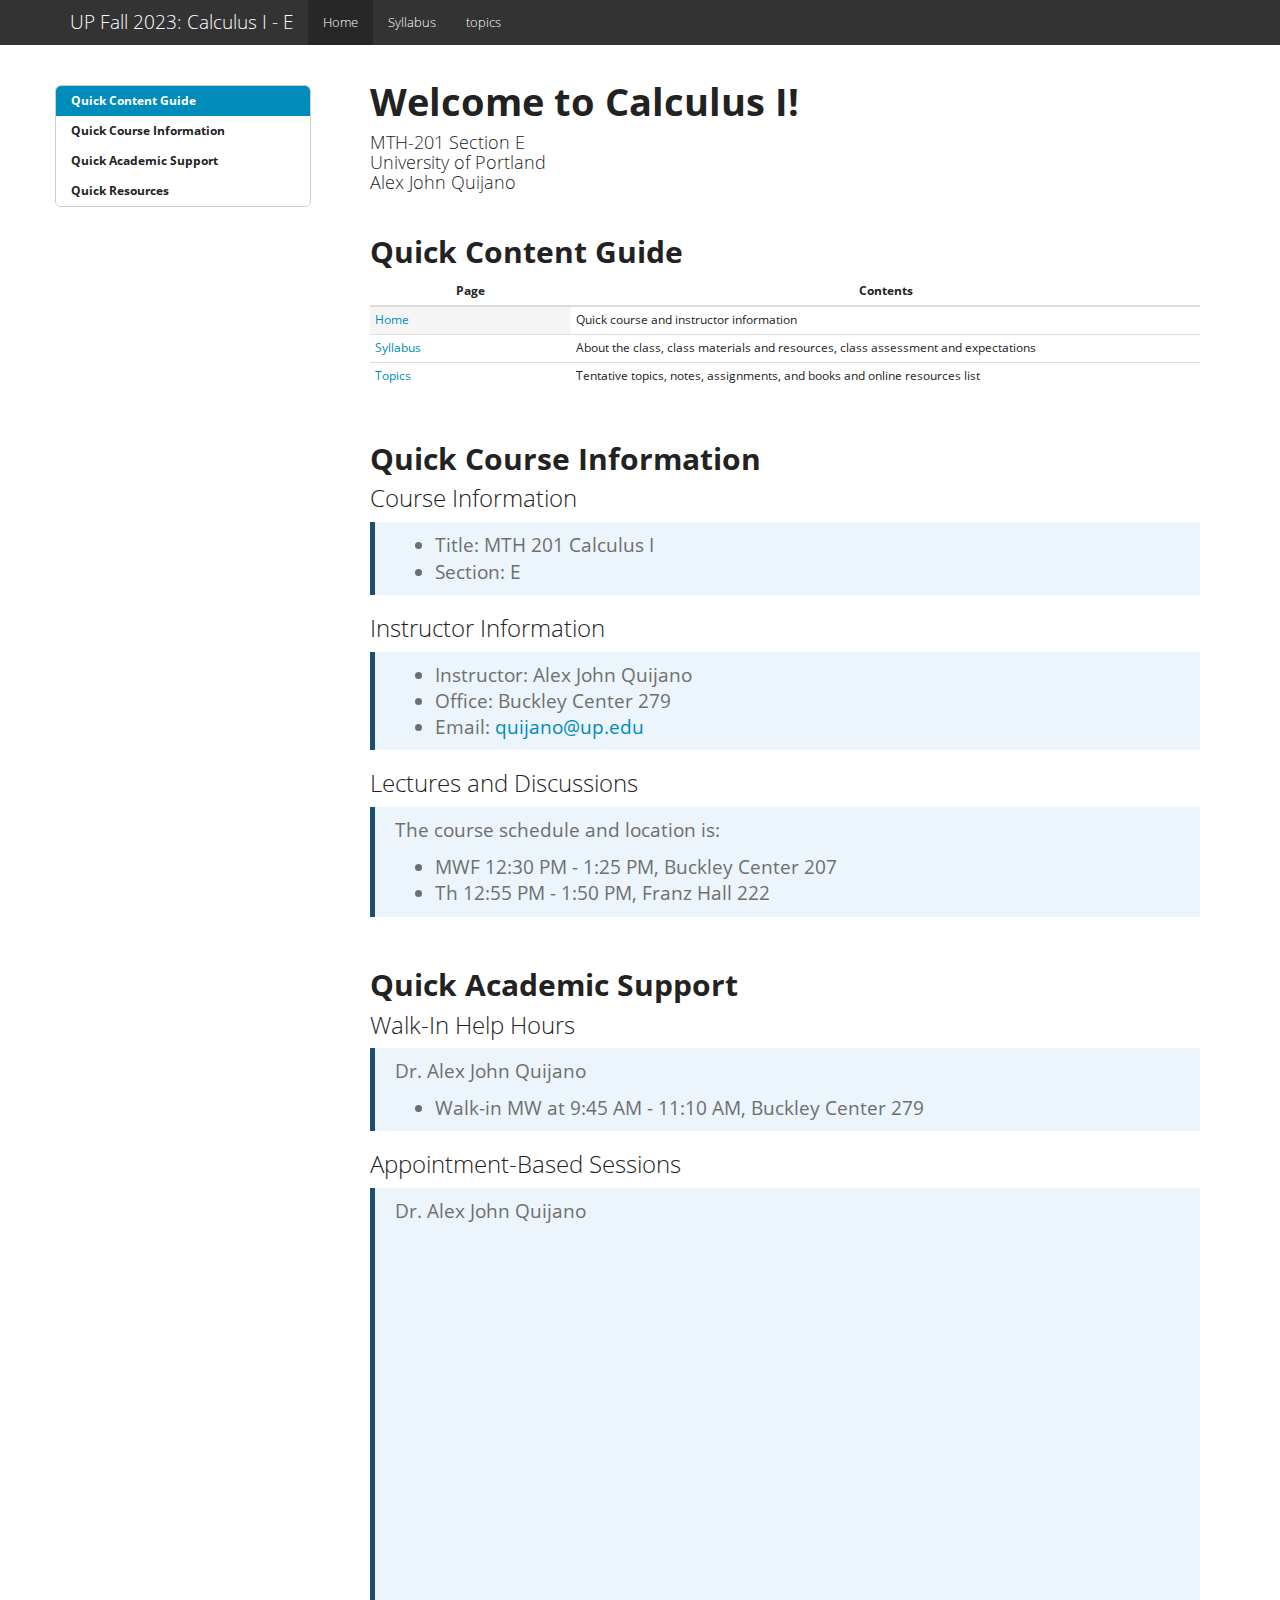
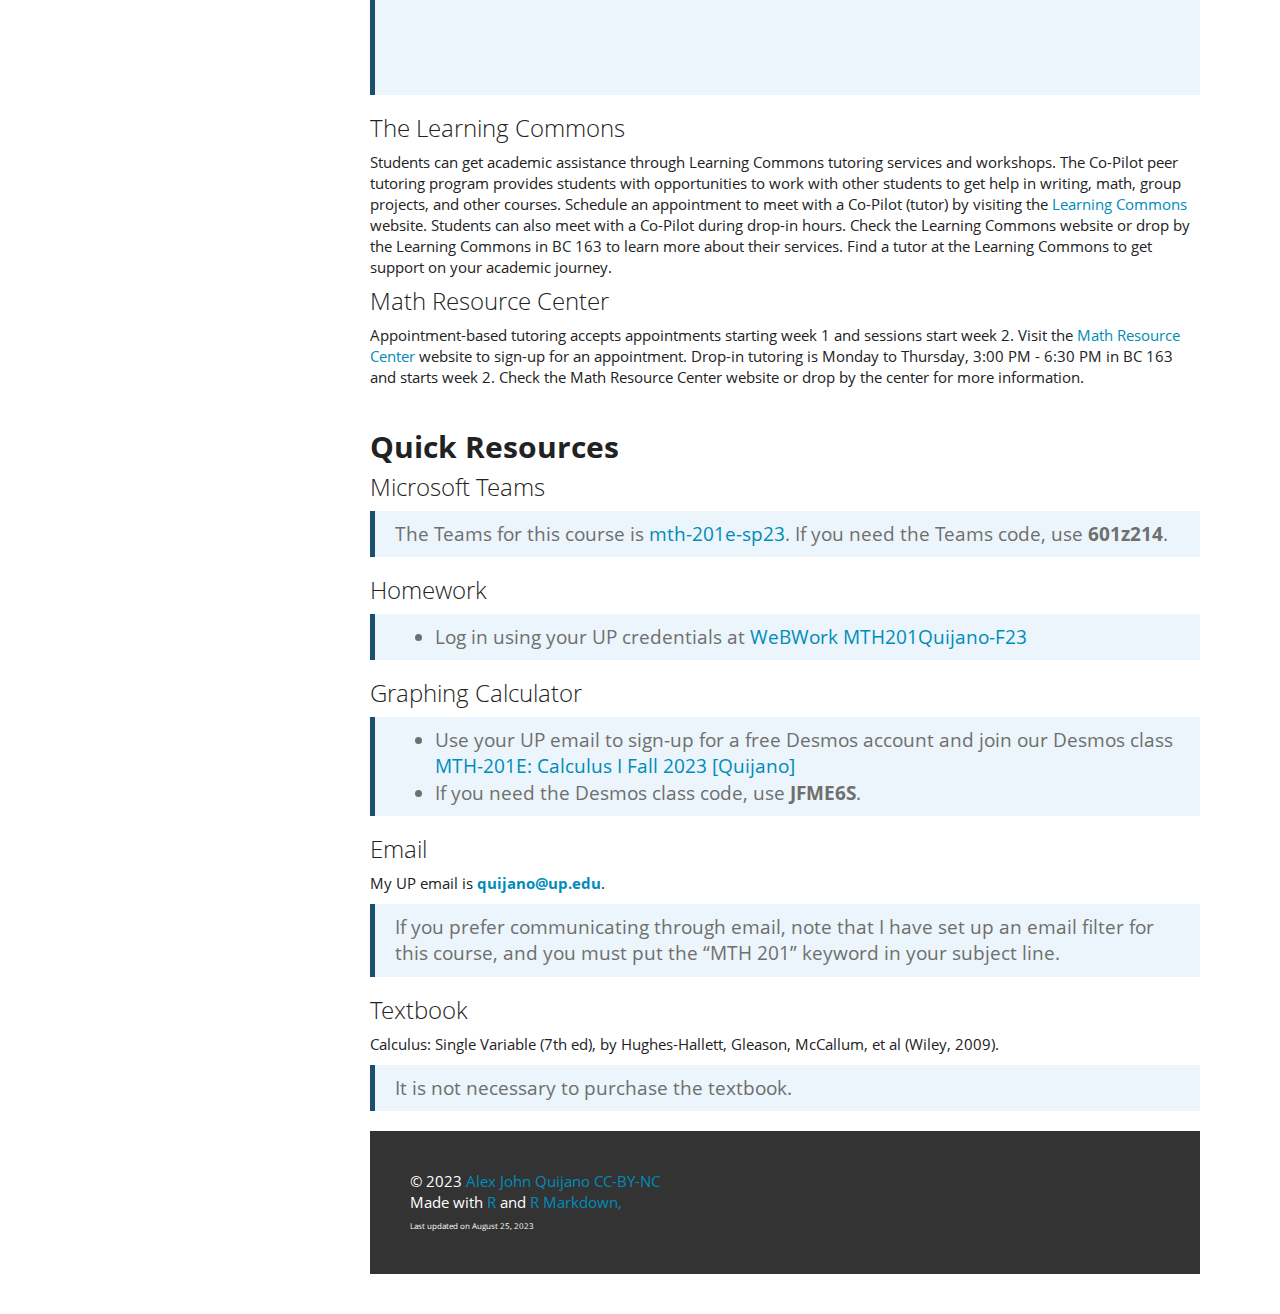
==== commit 4e906a8f: "minor changes" ====
--- a/docs/index.html
+++ b/docs/index.html
@@ -388,7 +388,7 @@
 <h3>Course Information</h3>
 <blockquote>
 <ul>
-<li>Title: MTH 201: Calculus I</li>
+<li>Title: MTH 201 Calculus I</li>
 <li>Section: E</li>
 </ul>
 </blockquote>
@@ -403,9 +403,6 @@
 class="email">quijano@up.edu</a></li>
 </ul>
 </blockquote>
-<p>If you want to learn more about me, please visit <a
-href="https://alexjohnquijano.com/"
-target="_blank">alexjohnquijano.com</a>.</p>
 </div>
 <div id="lectures-and-discussions" class="section level3">
 <h3>Lectures and Discussions</h3>
@@ -437,7 +434,7 @@
 <!-- Calendly inline widget begin -->
 <div class="calendly-inline-widget"
 data-url="https://calendly.com/alexjohnquijano?hide_landing_page_details=1&amp;hide_gdpr_banner=1"
-style="min-width:320px;height:450px;">
+style="min-width:auto;height:450px;">
 
 </div>
 <script type="text/javascript" src="https://assets.calendly.com/assets/external/widget.js" async></script>
@@ -450,23 +447,22 @@
 tutoring services and workshops. The Co-Pilot peer tutoring program
 provides students with opportunities to work with other students to get
 help in writing, math, group projects, and other courses. Schedule an
-appointment to meet with a Co-Pilot (tutor) by visiting the Learning
-Commons website at <a href="www.up.edu/learningcommons"
-target="_blank">up.edu/learningcommons</a>. Students can also meet with
-a Co-Pilot during drop-in hours. Check the Learning Commons website or
-drop by the Learning Commons in BC 163 to learn more about their
-services. Find a tutor at the Learning Commons to get support on your
-academic journey.</p>
+appointment to meet with a Co-Pilot (tutor) by visiting the <a
+href="www.up.edu/learningcommons" target="_blank">Learning Commons</a>
+website. Students can also meet with a Co-Pilot during drop-in hours.
+Check the Learning Commons website or drop by the Learning Commons in BC
+163 to learn more about their services. Find a tutor at the Learning
+Commons to get support on your academic journey.</p>
 </div>
 <div id="math-resource-center" class="section level3">
 <h3>Math Resource Center</h3>
 <p>Appointment-based tutoring accepts appointments starting week 1 and
-sessions start week 2. Visit the Math Resource Center website at <a
+sessions start week 2. Visit the <a
 href="https://www.up.edu/learningcommons/math-resource-center/index.html"
-target="_blank">up.edu/learningcommons/math-resource-center</a> to
-sign-up for an appointment. Drop-in tutoring is Monday to Thursday, 3:00
-PM - 6:30 PM in BC 163 and starts week 2. Check the Math Resource Center
-website or drop by the center for more information.</p>
+target="_blank">Math Resource Center</a> website to sign-up for an
+appointment. Drop-in tutoring is Monday to Thursday, 3:00 PM - 6:30 PM
+in BC 163 and starts week 2. Check the Math Resource Center website or
+drop by the center for more information.</p>
 <p><br></p>
 </div>
 </div>
@@ -487,7 +483,7 @@
 <ul>
 <li>Log in using your UP credentials at <a
 href="https://webwork.up.edu/webwork2/MTH201Quijano-F23/"
-target="_blank">webwork.up.edu/webwork2/MTH201Quijano-F23</a>.</li>
+target="_blank">WeBWork MTH201Quijano-F23</a></li>
 </ul>
 </blockquote>
 </div>
@@ -525,7 +521,7 @@
 
 <footer>© 2023 <a href="alexjohnquijano.com">Alex John Quijano</a> <a href="https://creativecommons.org/licenses/by-sa/4.0/">CC-BY-NC</a>
 <br/> Made with <a href="https://cran.r-project.org/">R</a> and <a href="https://rmarkdown.rstudio.com/">R Markdown,</a> 
-<br/><span style="font-size:0.8rem;">Last updated on August 24, 2023</span>
+<br/><span style="font-size:0.8rem;">Last updated on August 25, 2023</span>
 
 </footer><div class="tocify-extend-page" data-unique="tocify-extend-page" style="height: 0;"></div><!-- Add function to open links to external links in new tab, from: --><!-- https://yihui.name/en/2018/09/target-blank/ -->
 
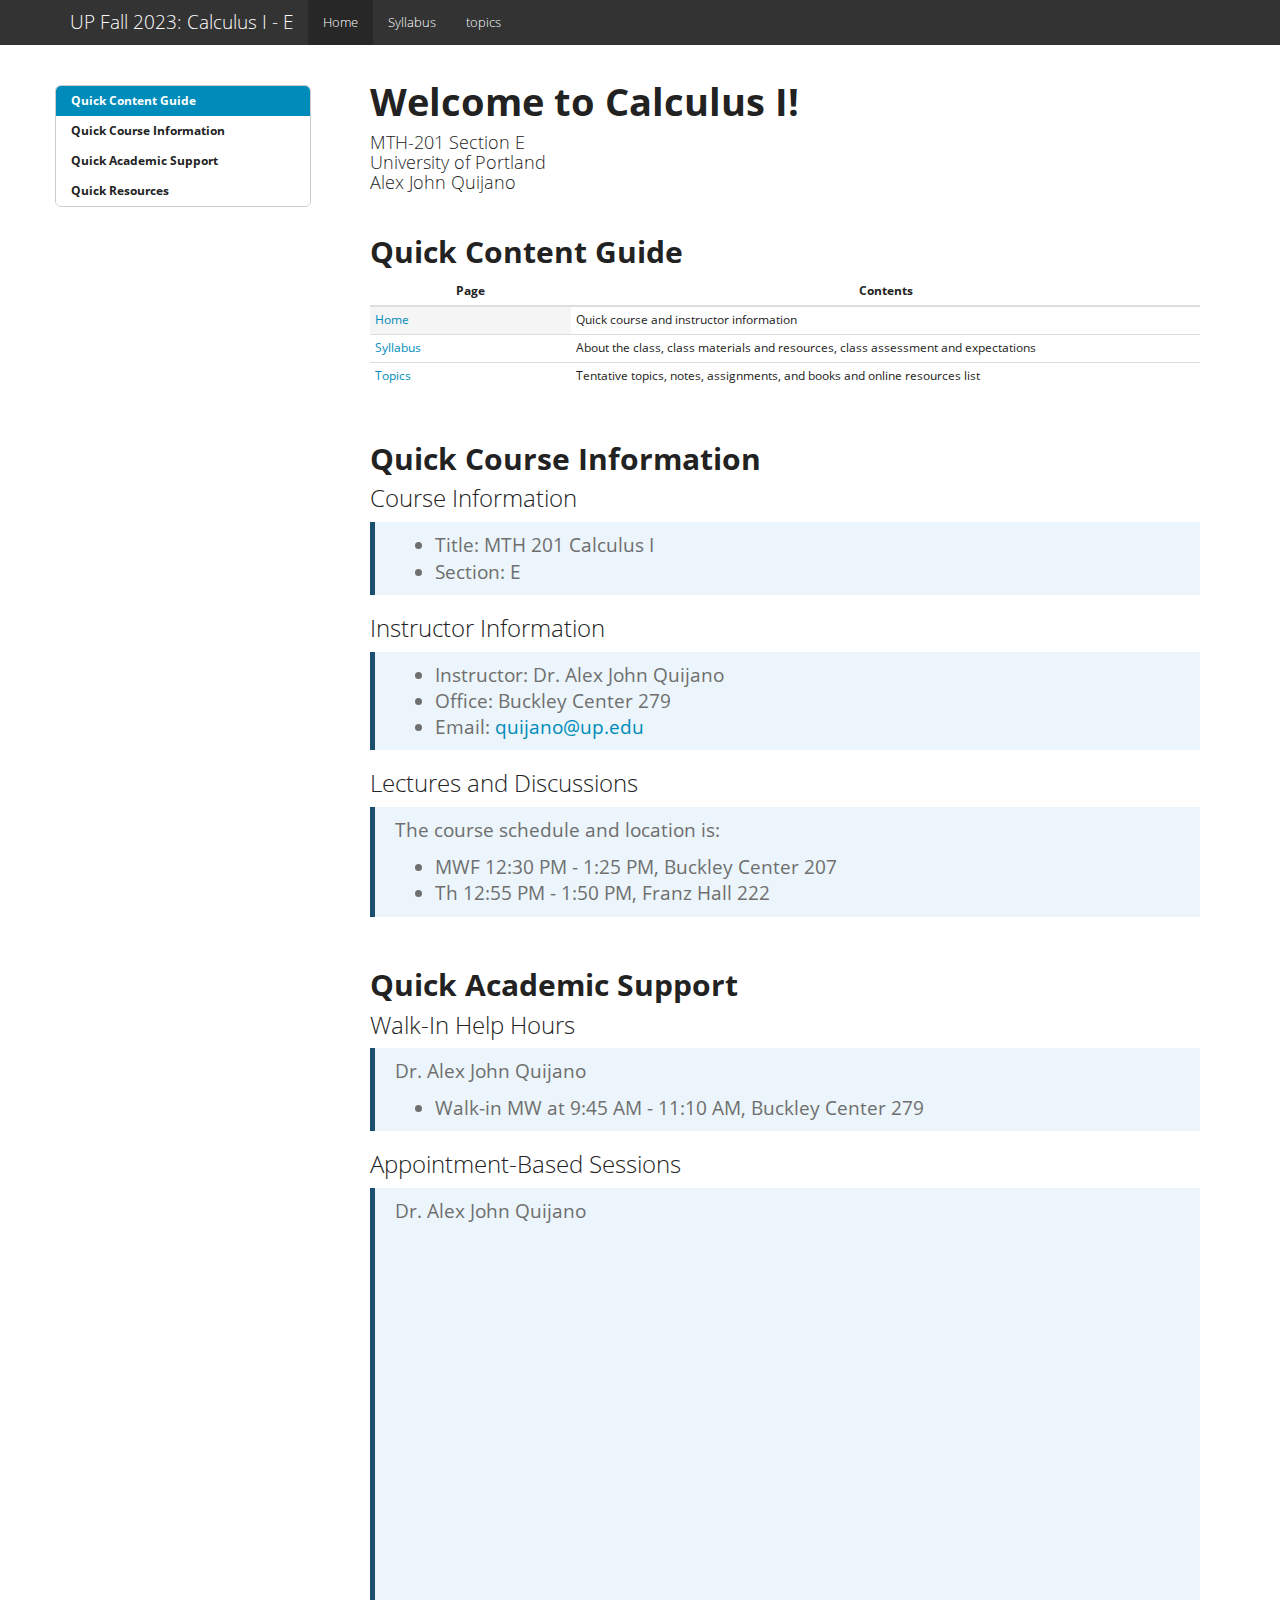
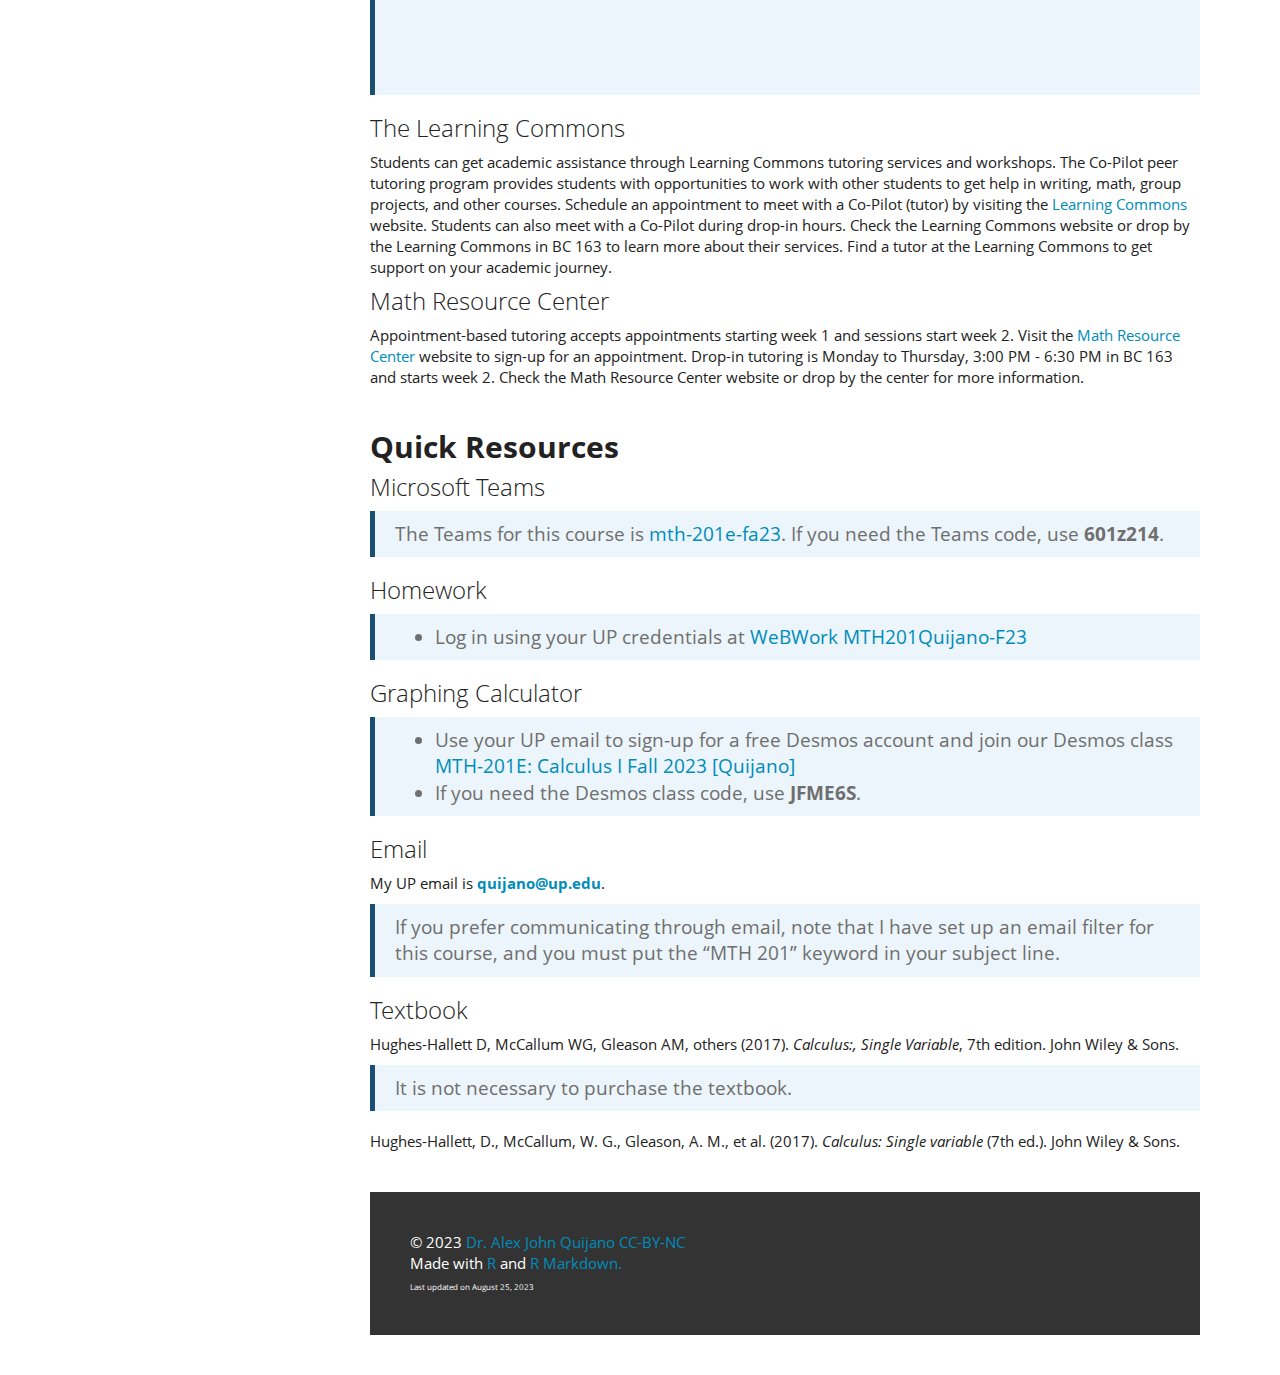
==== commit 6705e420: "updated the citations and references" ====
--- a/docs/index.html
+++ b/docs/index.html
@@ -60,6 +60,28 @@
 
 
 
+<style type="text/css">
+/* for pandoc --citeproc since 2.11 */
+div.csl-bib-body { }
+div.csl-entry {
+  clear: both;
+}
+.hanging div.csl-entry {
+  margin-left:2em;
+  text-indent:-2em;
+}
+div.csl-left-margin {
+  min-width:2em;
+  float:left;
+}
+div.csl-right-inline {
+  margin-left:2em;
+  padding-left:1em;
+}
+div.csl-indent {
+  margin-left: 2em;
+}
+</style>
 
 <link rel="stylesheet" href="css/custom.css" type="text/css" />
 
@@ -397,7 +419,7 @@
 <h3>Instructor Information</h3>
 <blockquote>
 <ul>
-<li>Instructor: Alex John Quijano</li>
+<li>Instructor: Dr. Alex John Quijano</li>
 <li>Office: Buckley Center 279</li>
 <li>Email: <a href="mailto:quijano@up.edu"
 class="email">quijano@up.edu</a></li>
@@ -473,7 +495,7 @@
 <blockquote>
 <p>The Teams for this course is <a
 href="https://teams.microsoft.com/l/team/19%3alkqkXlU1wUpfYFDLkmvNo5_UTVF6WdUH0XlhsM-hMKM1%40thread.tacv2/conversations?groupId=0478f5dc-fee7-44d1-b54c-e8d3664c9b3b&amp;tenantId=ea8f3949-231c-40b6-a33f-56873af96f87"
-target="_blank">mth-201e-sp23</a>. If you need the Teams code, use
+target="_blank">mth-201e-fa23</a>. If you need the Teams code, use
 <strong>601z214</strong>.</p>
 </blockquote>
 </div>
@@ -511,16 +533,24 @@
 </div>
 <div id="textbook" class="section level3">
 <h3>Textbook</h3>
-<p>Calculus: Single Variable (7th ed), by Hughes-Hallett, Gleason,
-McCallum, et al (Wiley, 2009).</p>
+<p>Hughes-Hallett D, McCallum WG, Gleason AM, others (2017).
+<em>Calculus:, Single Variable</em>, 7th edition. John Wiley &amp;
+Sons.</p>
 <blockquote>
 <p>It is not necessary to purchase the textbook.</p>
 </blockquote>
-</div>
-</div>
-
-<footer>© 2023 <a href="alexjohnquijano.com">Alex John Quijano</a> <a href="https://creativecommons.org/licenses/by-sa/4.0/">CC-BY-NC</a>
-<br/> Made with <a href="https://cran.r-project.org/">R</a> and <a href="https://rmarkdown.rstudio.com/">R Markdown,</a> 
+<div id="refs" class="references csl-bib-body hanging-indent"
+line-spacing="2">
+<div id="ref-hughshallet2017" class="csl-entry">
+Hughes-Hallett, D., McCallum, W. G., Gleason, A. M., et al. (2017).
+<em>Calculus: Single variable</em> (7th ed.). John Wiley &amp; Sons.
+</div>
+</div>
+</div>
+</div>
+
+<footer>© 2023 <a href="alexjohnquijano.com">Dr. Alex John Quijano</a> <a href="https://creativecommons.org/licenses/by-sa/4.0/">CC-BY-NC</a>
+<br/>Made with <a href="https://cran.r-project.org/">R</a> and <a href="https://rmarkdown.rstudio.com/">R Markdown.</a> 
 <br/><span style="font-size:0.8rem;">Last updated on August 25, 2023</span>
 
 </footer><div class="tocify-extend-page" data-unique="tocify-extend-page" style="height: 0;"></div><!-- Add function to open links to external links in new tab, from: --><!-- https://yihui.name/en/2018/09/target-blank/ -->
--- a/docs/css/custom.css
+++ b/docs/css/custom.css
@@ -35,5 +35,6 @@
     padding-top: 40px;
     padding-left: 40px;
     padding-bottom: 40px;
+    margin-top: 40px;
     color:#ffffff;
 }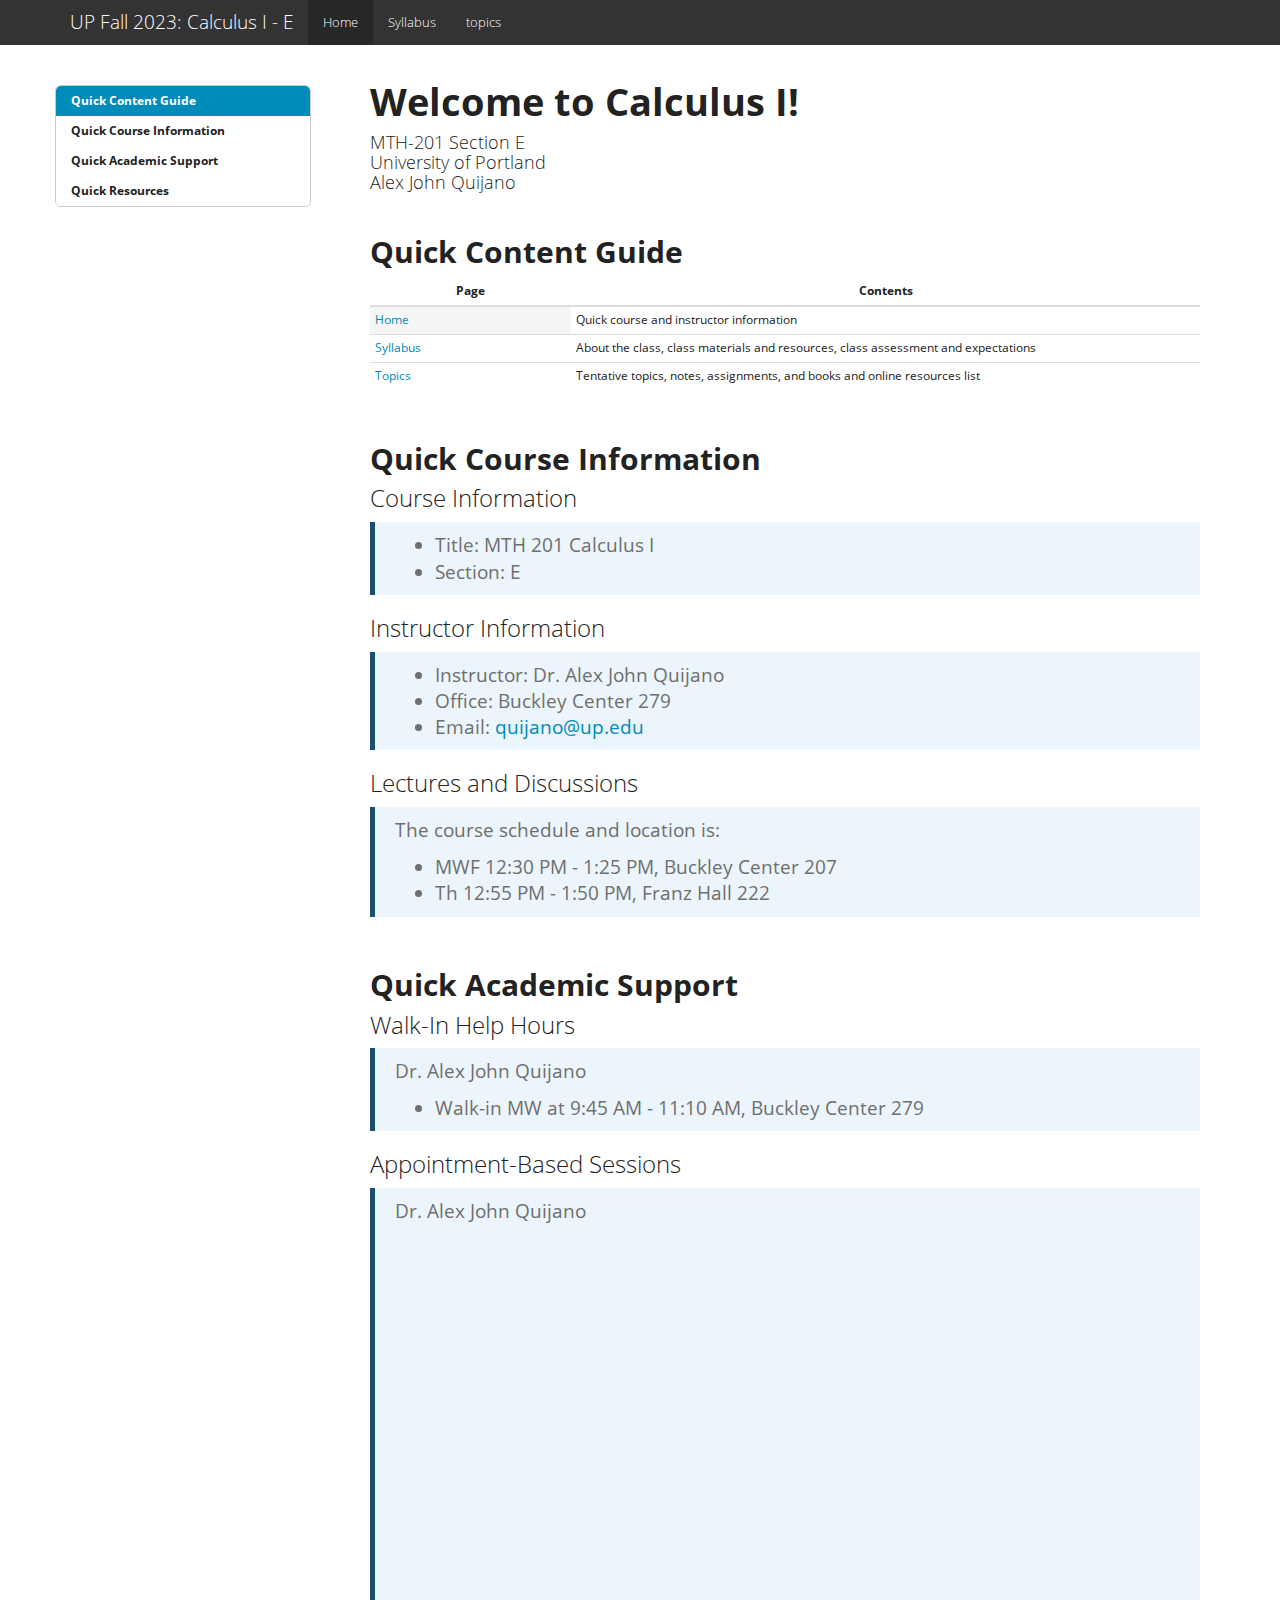
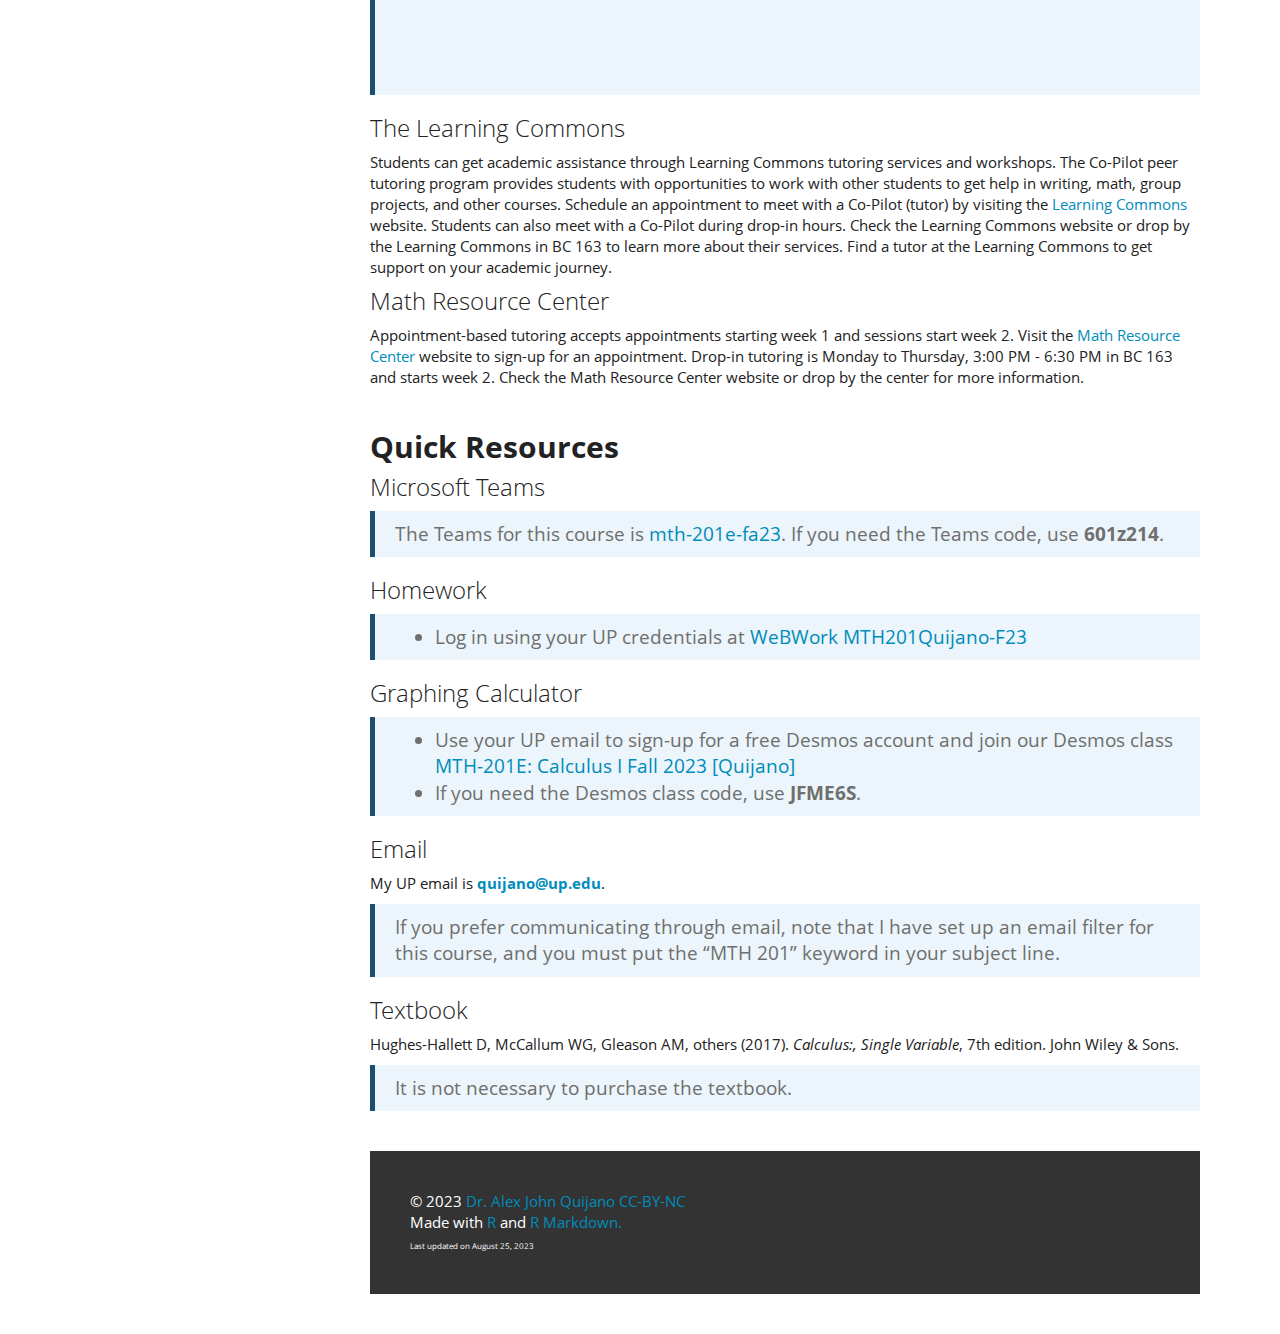
==== commit 9c96ed3f: "minor updates" ====
--- a/docs/index.html
+++ b/docs/index.html
@@ -60,28 +60,6 @@
 
 
 
-<style type="text/css">
-/* for pandoc --citeproc since 2.11 */
-div.csl-bib-body { }
-div.csl-entry {
-  clear: both;
-}
-.hanging div.csl-entry {
-  margin-left:2em;
-  text-indent:-2em;
-}
-div.csl-left-margin {
-  min-width:2em;
-  float:left;
-}
-div.csl-right-inline {
-  margin-left:2em;
-  padding-left:1em;
-}
-div.csl-indent {
-  margin-left: 2em;
-}
-</style>
 
 <link rel="stylesheet" href="css/custom.css" type="text/css" />
 
@@ -539,13 +517,6 @@
 <blockquote>
 <p>It is not necessary to purchase the textbook.</p>
 </blockquote>
-<div id="refs" class="references csl-bib-body hanging-indent"
-line-spacing="2">
-<div id="ref-hughshallet2017" class="csl-entry">
-Hughes-Hallett, D., McCallum, W. G., Gleason, A. M., et al. (2017).
-<em>Calculus: Single variable</em> (7th ed.). John Wiley &amp; Sons.
-</div>
-</div>
 </div>
 </div>
 
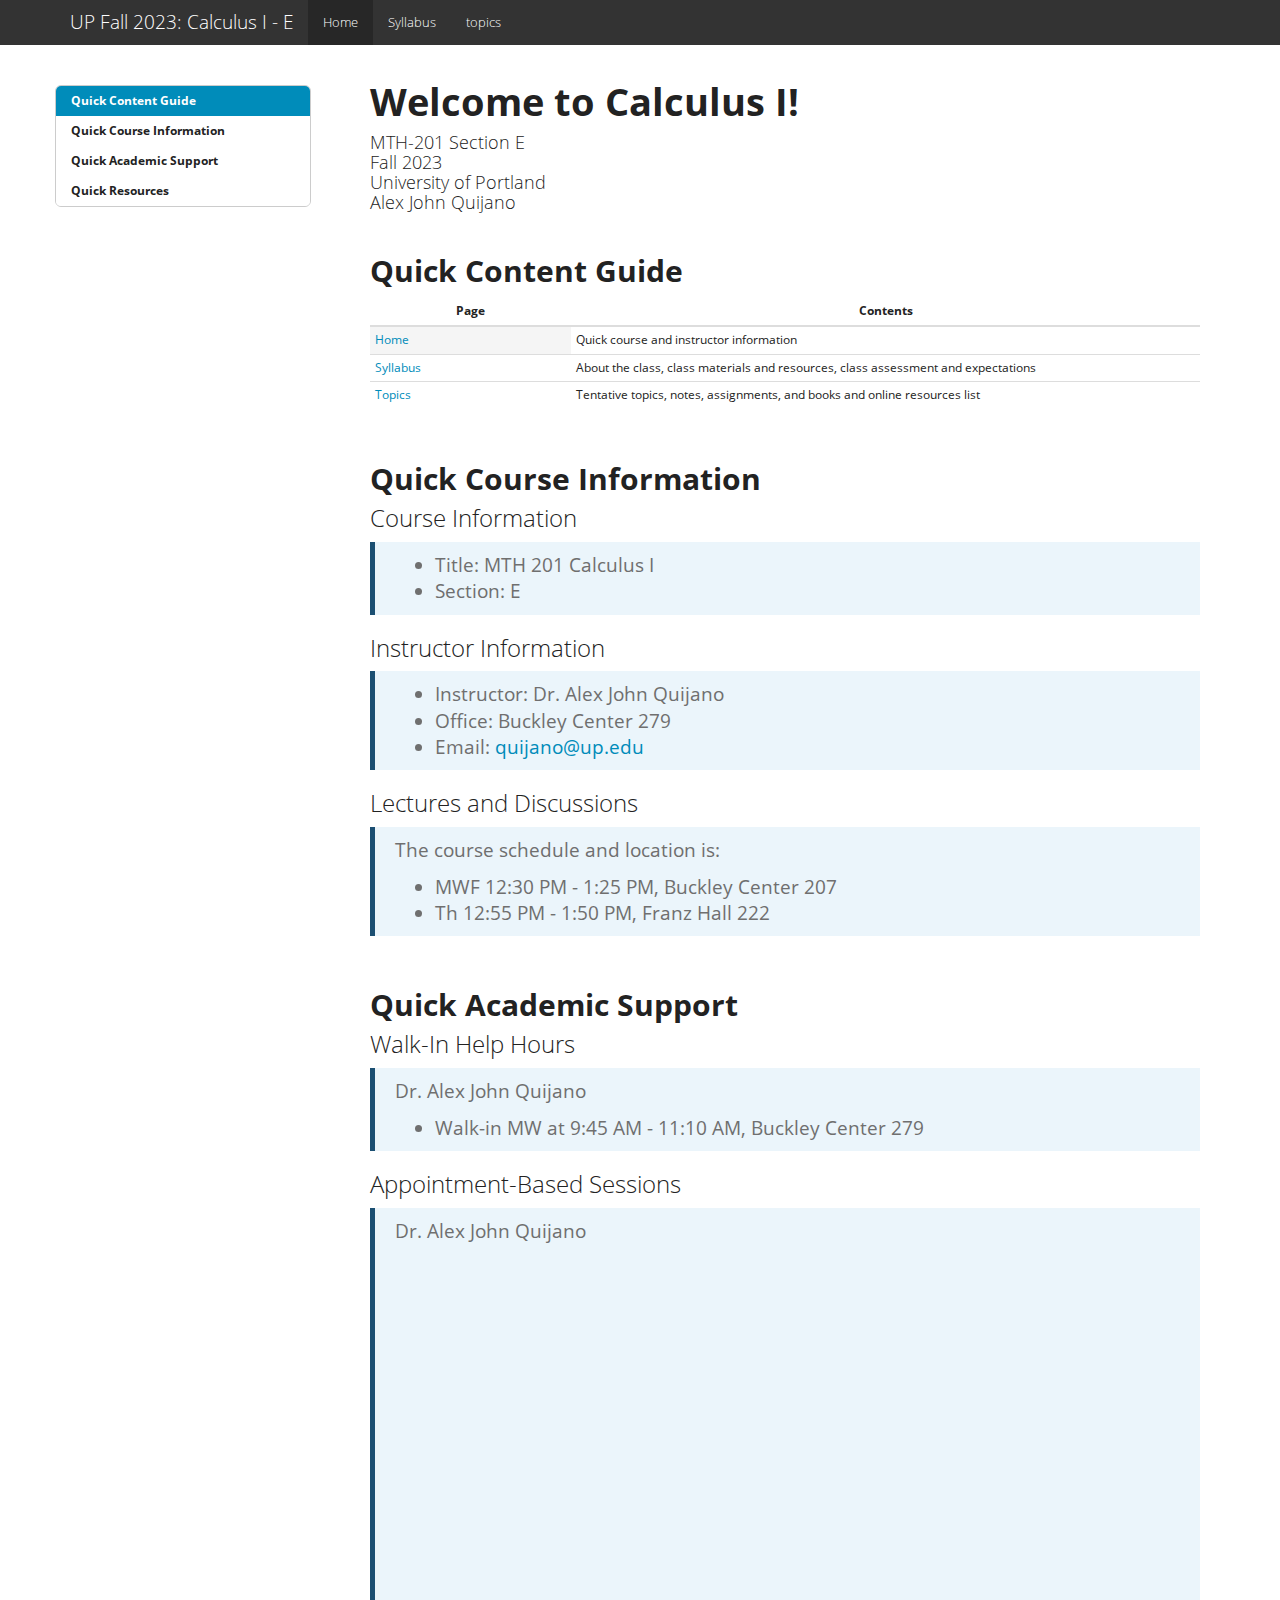
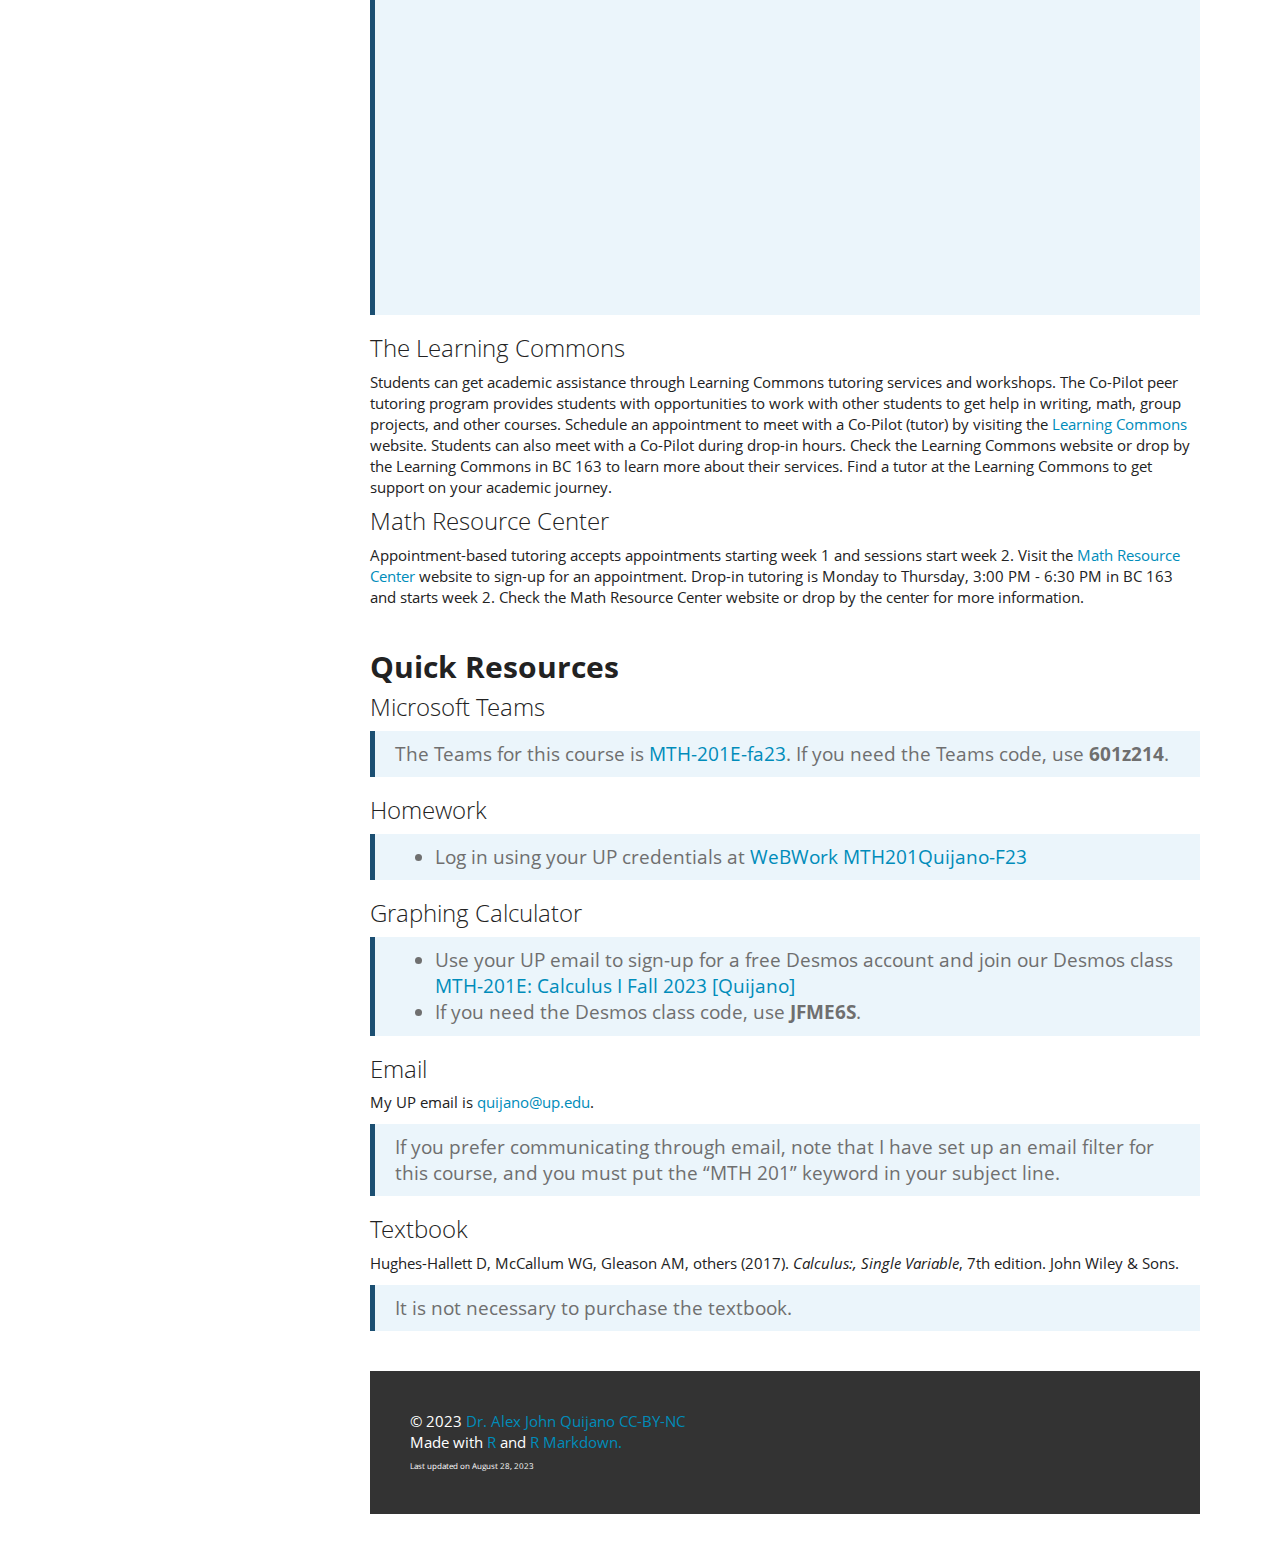
==== commit 34817069: "minor updates" ====
--- a/docs/index.html
+++ b/docs/index.html
@@ -343,6 +343,7 @@
 <h1 class="title toc-ignore"><strong>Welcome to Calculus
 I!</strong></h1>
 <h4 class="author"><div class="line-block">MTH-201 Section E<br />
+Fall 2023<br />
 University of Portland<br />
 Alex John Quijano</div></h4>
 
@@ -434,7 +435,7 @@
 <!-- Calendly inline widget begin -->
 <div class="calendly-inline-widget"
 data-url="https://calendly.com/alexjohnquijano?hide_landing_page_details=1&amp;hide_gdpr_banner=1"
-style="min-width:auto;height:450px;">
+style="min-width:auto;height:650px;">
 
 </div>
 <script type="text/javascript" src="https://assets.calendly.com/assets/external/widget.js" async></script>
@@ -473,7 +474,7 @@
 <blockquote>
 <p>The Teams for this course is <a
 href="https://teams.microsoft.com/l/team/19%3alkqkXlU1wUpfYFDLkmvNo5_UTVF6WdUH0XlhsM-hMKM1%40thread.tacv2/conversations?groupId=0478f5dc-fee7-44d1-b54c-e8d3664c9b3b&amp;tenantId=ea8f3949-231c-40b6-a33f-56873af96f87"
-target="_blank">mth-201e-fa23</a>. If you need the Teams code, use
+target="_blank">MTH-201E-fa23</a>. If you need the Teams code, use
 <strong>601z214</strong>.</p>
 </blockquote>
 </div>
@@ -501,8 +502,8 @@
 </div>
 <div id="email" class="section level3">
 <h3>Email</h3>
-<p>My UP email is <strong><a href="mailto:quijano@up.edu"
-class="email">quijano@up.edu</a></strong>.</p>
+<p>My UP email is <a href="mailto:quijano@up.edu"
+class="email">quijano@up.edu</a>.</p>
 <blockquote>
 <p>If you prefer communicating through email, note that I have set up an
 email filter for this course, and you must put the “MTH 201” keyword in
@@ -522,7 +523,7 @@
 
 <footer>© 2023 <a href="alexjohnquijano.com">Dr. Alex John Quijano</a> <a href="https://creativecommons.org/licenses/by-sa/4.0/">CC-BY-NC</a>
 <br/>Made with <a href="https://cran.r-project.org/">R</a> and <a href="https://rmarkdown.rstudio.com/">R Markdown.</a> 
-<br/><span style="font-size:0.8rem;">Last updated on August 25, 2023</span>
+<br/><span style="font-size:0.8rem;">Last updated on August 28, 2023</span>
 
 </footer><div class="tocify-extend-page" data-unique="tocify-extend-page" style="height: 0;"></div><!-- Add function to open links to external links in new tab, from: --><!-- https://yihui.name/en/2018/09/target-blank/ -->
 
